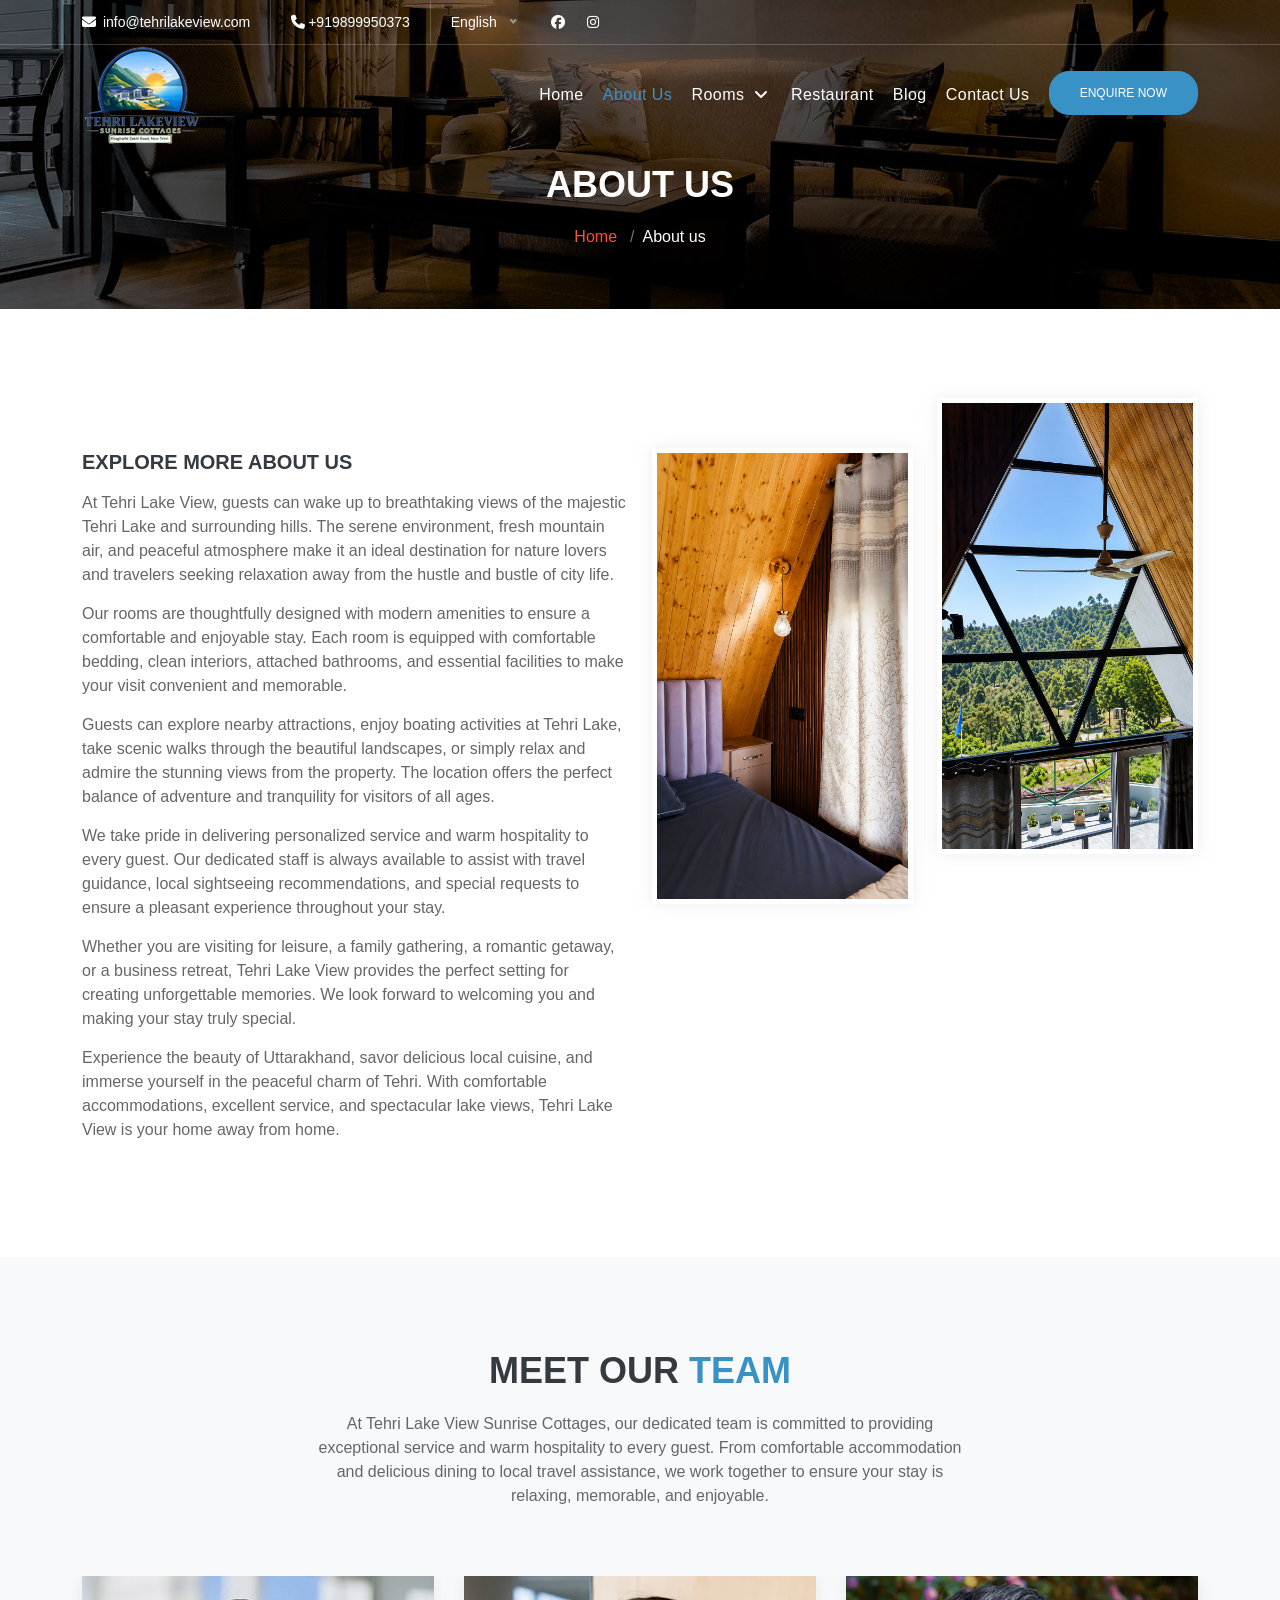
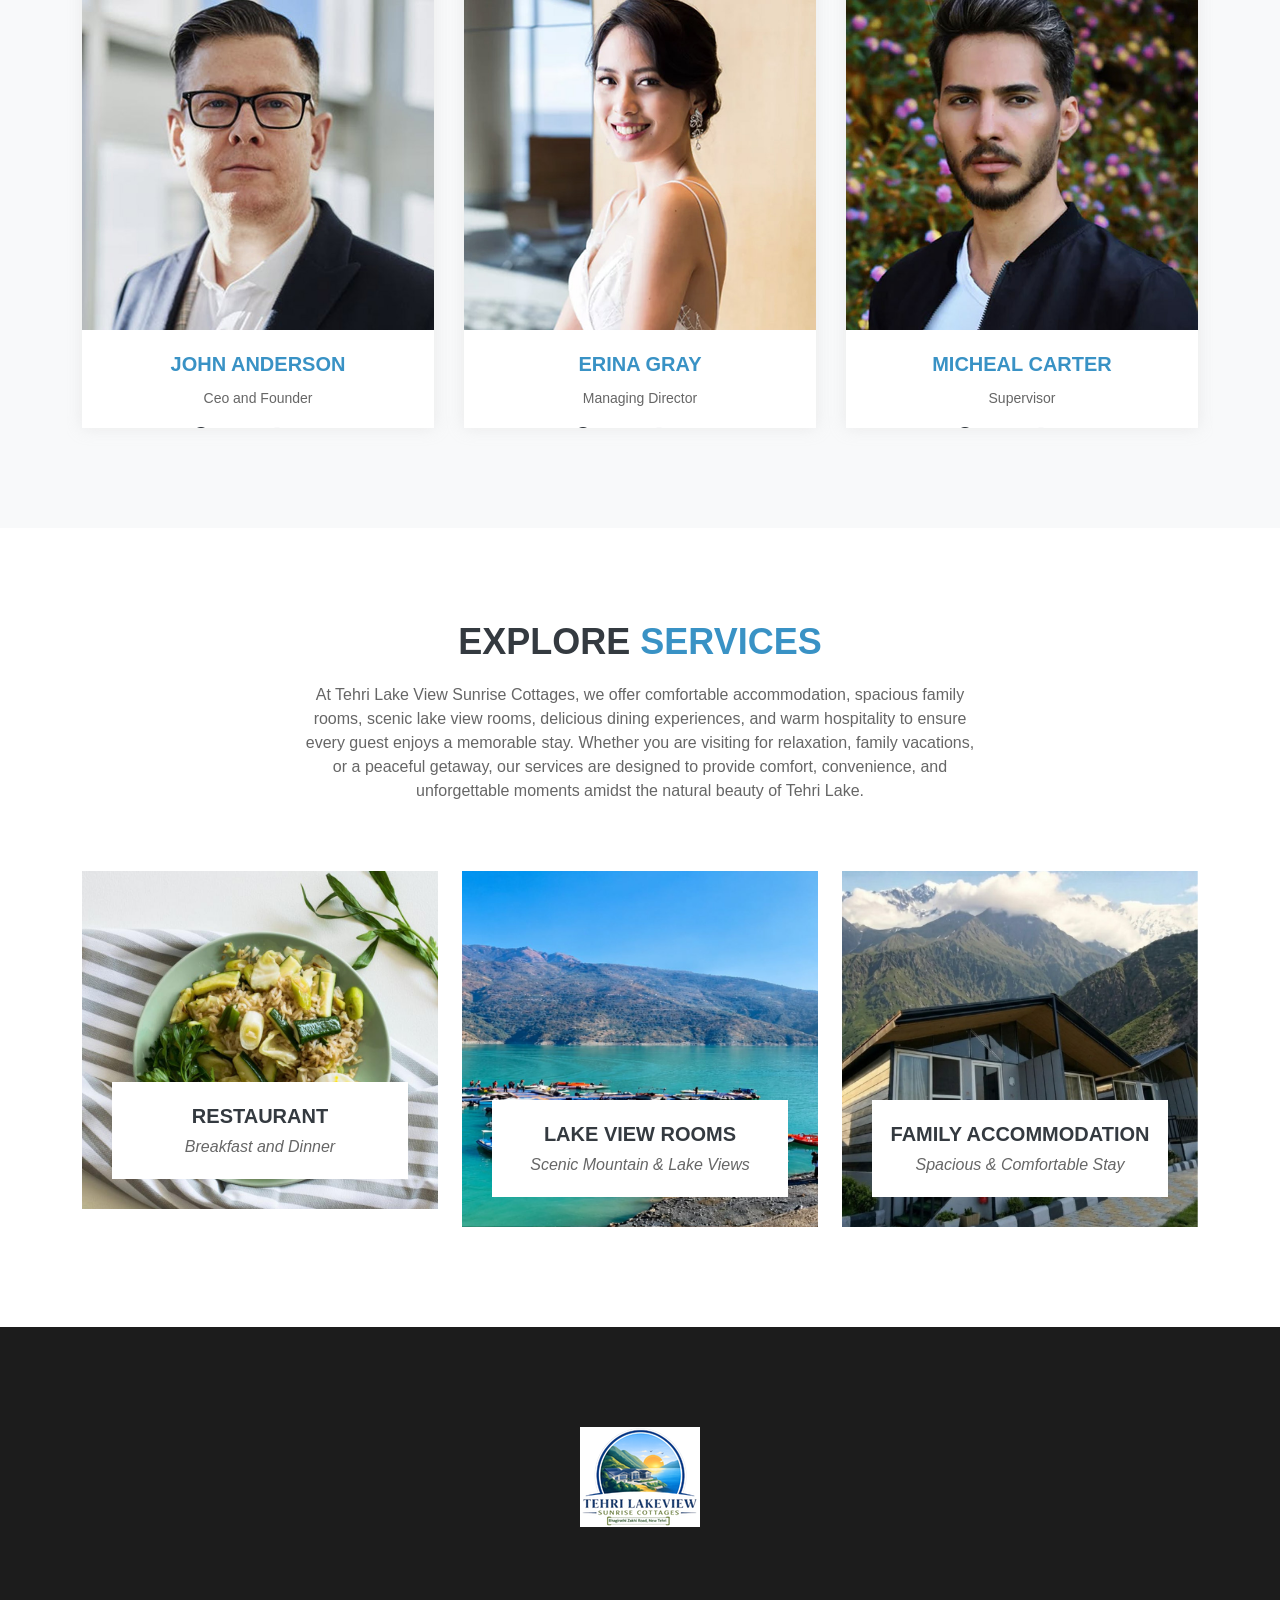
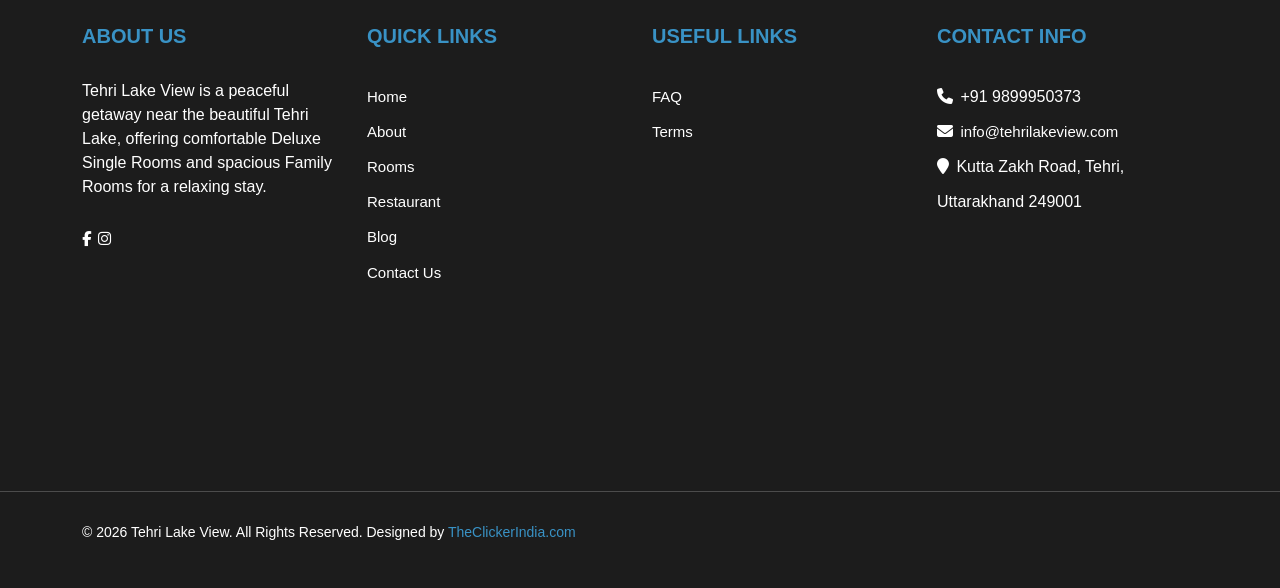
==== aboutus.html @ 973b1186 "first commit" ====
﻿<!DOCTYPE html>

<html xmlns="http://www.w3.org/1999/xhtml" lang="zxx">
  <head>
    <meta charset="UTF-8">
    <meta name="viewport" content="width=device-width, initial-scale=1">

    <title>About Us | Tehri Lekeview-Sunrise Cottages</title>
    <!-- Favicon -->
    <link rel="shortcut icon" type="image/x-icon" href="images/favicon.png">
    <!-- Bootstrap core CSS -->
    <link href="css/bootstrap.min.css" rel="stylesheet" type="text/css">
    <!--Default CSS-->
    <link href="css/default.css" rel="stylesheet" type="text/css">
    <!--Custom CSS-->
    <link href="css/style.css" rel="stylesheet" type="text/css">
    <!--Plugin CSS-->
    <link href="css/plugin.css" rel="stylesheet" type="text/css">
    <!--Font Awesome-->
   <link rel="stylesheet"
href="https://cdnjs.cloudflare.com/ajax/libs/font-awesome/6.5.2/css/all.min.css">
  </head>
  <body>
    <!-- Preloader -->
    <div id="preloader">
      <div id="status"></div>
    </div>
    <!-- Preloader Ends -->

        <!-- header start -->
    <header class="main_header_area">
      <div class="header-content">
        <div class="container">
          <div class="links links-left">
            <ul>
              <li>
                <a href="#"><i class="fa fa-envelope" aria-hidden="true"></i> <span style="color:white;">info@tehrilakeview.com</span></a>
              </li>
              <li>
                <a href="#"><i class="fa fa-phone" aria-hidden="true"></i>+919899950373</a>
              </li>
              <li>
                <select class="wide">
                  
                  <option>English</option>
                 
                </select>
              </li>
            </ul>
          </div>
          <div class="links links-right pull-right">
            <ul>
              <li>
                <ul class="social-links">
                  <li>
                    <a href="https://www.facebook.com/profile.html?id=61589532052596" target="_blank"><i class="fab fa-facebook" aria-hidden="true"></i></a>
                  </li>
                  <li>
                    <a href="https://www.instagram.com/tehrilakeviewsunrisecottages/reels/" target="_blank"><i class="fab fa-instagram" aria-hidden="true"></i></a>
                  </li>
                </ul>
              </li>
            </ul>
          </div>
        </div>
      </div>
      <!-- Navigation Bar -->
      <div class="header_menu">
        <div class="container">
          <nav class="navbar navbar-default">
            <!-- Brand and toggle get grouped for better mobile display -->
            <div class="navbar-header">
              <a class="navbar-brand" href="index.html">
                <img alt="logo" src="images/logo.png" class="logo-white">
                <img alt="logo1" src="images/logo.png" class="logo-black">
              </a>
            </div>
            <!-- Collect the nav links, forms, and other content for toggling -->
          <div class="collapse navbar-collapse" id="bs-example-navbar-collapse-1">

  <ul class="nav navbar-nav" id="responsive-menu">

    <!-- Home -->
    <li class="submenu active">
      <a href="index.html">Home</a>
    </li>

    <!-- About -->
    <li class="submenu">
    <a href="aboutus.html">About Us</a>
</li>

    <!-- Rooms Dropdown -->
    <li class="submenu dropdown">
      <a href="room.html" class="dropdown-toggle" data-toggle="dropdown">
        Rooms
        <i class="fa fa-angle-down" aria-hidden="true"></i>
      </a>

      <ul class="dropdown-menu">
        <li>
          <a href="Deluxeroom.html">
            Deluxe Single Room
          </a>
        </li>

        <li>
          <a href="Familyroom.html">
            Family Room
          </a>
        </li>

        <li>
          <a href="Lakeviewroom.html">
            Lake View Room
          </a>
        </li>
      </ul>
    </li>

    <!-- Restaurant -->
    <li class="submenu">
      <a href="restaurant-menu.html">Restaurant</a>
    </li>

    <!-- Blog -->
    <li class="submenu">
      <a href="blog-full.html">Blog</a>
    </li>

    <!-- Contact -->
    <li class="submenu">
      <a href="contact.html">Contact Us</a>
    </li>

  </ul>

  <!-- Button -->
  <div class="nav-btn">
    <a href="https://wa.me/91989995073?text=Hello%20I%20would%20like%20to%20enquire%20about%20room%20availability." target="_blank" class="btn btn-orange">
      Enquire Now
    </a>
  </div>

</div>
            <!-- /.navbar-collapse -->
            <div id="slicknav-mobile"></div>
          </nav>
        </div>
        <!-- /.container-fluid -->
      </div>
      <!-- Navigation Bar Ends -->
    </header>
    <!-- header Ends -->

    <!-- breadcrumb Starts -->
    <section class="breadcrumb-outer">
      <div class="container">
        <div class="breadcrumb-content">
          <h2>About us </h2>
          <nav aria-label="breadcrumb">
            <ul class="breadcrumb">
              <li class="breadcrumb-item"><a href="#">Home</a></li>
              <li class="breadcrumb-item active" aria-current="page">About us </li>
            </ul>
          </nav>
        </div>
      </div>
    </section>
    <!-- breadcrumb Ends -->

    <!-- about starts -->
    <section class="about">
      <div class="container">
        <div class="row">
          <div class="col-lg-6 col-md-12">
            <div class="about-para mar-top-50">
              <h4>Explore more about us</h4>
              <p>
At Tehri Lake View, guests can wake up to breathtaking views of the majestic Tehri Lake and surrounding hills. The serene environment, fresh mountain air, and peaceful atmosphere make it an ideal destination for nature lovers and travelers seeking relaxation away from the hustle and bustle of city life.
</p>

<p>
Our rooms are thoughtfully designed with modern amenities to ensure a comfortable and enjoyable stay. Each room is equipped with comfortable bedding, clean interiors, attached bathrooms, and essential facilities to make your visit convenient and memorable.
</p>

<p>
Guests can explore nearby attractions, enjoy boating activities at Tehri Lake, take scenic walks through the beautiful landscapes, or simply relax and admire the stunning views from the property. The location offers the perfect balance of adventure and tranquility for visitors of all ages.
</p>

<p>
We take pride in delivering personalized service and warm hospitality to every guest. Our dedicated staff is always available to assist with travel guidance, local sightseeing recommendations, and special requests to ensure a pleasant experience throughout your stay.
</p>

<p>
Whether you are visiting for leisure, a family gathering, a romantic getaway, or a business retreat, Tehri Lake View provides the perfect setting for creating unforgettable memories. We look forward to welcoming you and making your stay truly special.
</p>

<p>
Experience the beauty of Uttarakhand, savor delicious local cuisine, and immerse yourself in the peaceful charm of Tehri. With comfortable accommodations, excellent service, and spectacular lake views, Tehri Lake View is your home away from home.
</p>
              
            </div>
          </div>
          <div class="col-lg-3 col-md-6">
            <div class="about-us-image mar-top-50">
              <img src="images/exploremore.png" alt="image">
            </div>
          </div>
          <div class="col-lg-3 col-md-6">
            <div class="about-us-image">
              <img src="images/expmore2.png" alt="image">
            </div>
          </div>
        </div>
        <!--<div class="about-tag">
          <div class="tag-no">
            <span></span>
          </div>
          <div class="tag-info">
            <span>years</span>
            <span class="orange">experience</span>
            <span>working</span>
          </div>
        </div>-->
      </div>
    </section>
    <!-- about Ends -->

    <!-- counter starts 
    <section class="about-counter pad-bottom-70">
      <div class="container">
        <div class="row">
          <div class="col-lg-3 col-md-6 mar-bottom-30">
            <div class="counter-item">
              <p class="icon1"><i class="fa fa-suitcase"></i></p>
              <h3 class="room">487</h3>
              <p>Rooms</p>
            </div>
          </div>
          <div class="col-lg-3 col-md-6 mar-bottom-30">
            <div class="counter-item">
              <p class="icon1"><i class="fa fa-users"></i></p>
              <h3 class="staff">1256</h3>
              <p>Staffs</p>
            </div>
          </div>
          <div class="col-lg-3 col-md-6 mar-bottom-30">
            <div class="counter-item">
              <p class="icon1"><i class="fa fa-glass-cheers"></i></p>
              <h3 class="restaurant">16</h3>
              <p>Restaurant & Bars</p>
            </div>
          </div>
          <div class="col-lg-3 col-md-6 mar-bottom-30">
            <div class="counter-item">
              <p class="icon1"><i class="fa fa-trophy"></i></p>
              <h3 class="award">117</h3>
              <p>Awards</p>
            </div>
          </div>
        </div>
      </div>
    </section>
    counter Ends -->

    <!-- about team starts-->
    <section class="about-team">
      <div class="container">
        <div class="section-title">
          <h2>MEET OUR <span>TEAM</span></h2>
        <p>
        At Tehri Lake View Sunrise Cottages, our dedicated team is committed to
        providing exceptional service and warm hospitality to every guest. From
        comfortable accommodation and delicious dining to local travel assistance,
        we work together to ensure your stay is relaxing, memorable, and enjoyable.
        </p>
        </div>
        <div class="row team-slider">
          <div class="col-md-4">
            <div class="team-item">
              <div class="team-image">
                <img src="images/team1.jpg" alt="image">
              </div>
              <div class="team-content">
                <h4>John Anderson</h4>
                <p>Ceo and Founder</p>
                <ul class="social-links">
                  <li>
                    <a href="#"><i class="fab fa-facebook" aria-hidden="true"></i></a>
                  </li>
                  <li>
                    <a href="#"><i class="fab fa-twitter" aria-hidden="true"></i></a>
                  </li>
                  <li>
                    <a href="#"><i class="fab fa-instagram" aria-hidden="true"></i></a>
                  </li>
                  <li>
                    <a href="#"><i class="fab fa-linkedin" aria-hidden="true"></i></a>
                  </li>
                </ul>
              </div>
            </div>
          </div>
          <div class="col-md-4">
            <div class="team-item">
              <div class="team-image">
                <img src="images/team2.jpg" alt="image">
              </div>
              <div class="team-content">
                <h4>Erina Gray</h4>
                <p>Managing Director</p>
                <ul class="social-links">
                  <li>
                    <a href="#"><i class="fab fa-facebook" aria-hidden="true"></i></a>
                  </li>
                  <li>
                    <a href="#"><i class="fab fa-twitter" aria-hidden="true"></i></a>
                  </li>
                  <li>
                    <a href="#"><i class="fab fa-instagram" aria-hidden="true"></i></a>
                  </li>
                  <li>
                    <a href="#"><i class="fab fa-linkedin" aria-hidden="true"></i></a>
                  </li>
                </ul>
              </div>
            </div>
          </div>
          <div class="col-md-4">
            <div class="team-item">
              <div class="team-image">
                <img src="images/team3.jpg" alt="image">
              </div>
              <div class="team-content">
                <h4>Micheal Carter</h4>
                <p>Supervisor</p>
                <ul class="social-links">
                  <li>
                    <a href="#"><i class="fab fa-facebook" aria-hidden="true"></i></a>
                  </li>
                  <li>
                    <a href="#"><i class="fab fa-twitter" aria-hidden="true"></i></a>
                  </li>
                  <li>
                    <a href="#"><i class="fab fa-instagram" aria-hidden="true"></i></a>
                  </li>
                  <li>
                    <a href="#"><i class="fab fa-linkedin" aria-hidden="true"></i></a>
                  </li>
                </ul>
              </div>
            </div>
          </div>
          <div class="col-md-4">
            <div class="team-item">
              <div class="team-image">
                <img src="images/team4.jpg" alt="image">
              </div>
              <div class="team-content">
                <h4>Nelson Roar</h4>
                <p>Project Manager</p>
                <ul class="social-links">
                  <li>
                    <a href="#"><i class="fab fa-facebook" aria-hidden="true"></i></a>
                  </li>
                  <li>
                    <a href="#"><i class="fab fa-twitter" aria-hidden="true"></i></a>
                  </li>
                  <li>
                    <a href="#"><i class="fab fa-instagram" aria-hidden="true"></i></a>
                  </li>
                  <li>
                    <a href="#"><i class="fab fa-linkedin" aria-hidden="true"></i></a>
                  </li>
                </ul>
              </div>
            </div>
          </div>
        </div>
      </div>
    </section>
    <!-- about team Ends -->

    <!-- about awards starts 
    <section class="awards">
      <div class="container">
        <div class="section-title title-white">
          <h2>Awards and <span>Achievements</span></h2>
          <p>
            Lorem ipsum dolor sit amet, consectetur adipiscing elit. Donec ex neque, sodales accumsan sapien et, auctor vulputate quam donec vitae consectetur
            turpis
          </p>
        </div>
        <div class="award-slider">
          <div class="award-item">
            <div class="award-image">
              <img src="images/awards/award1.png" alt="image">
            </div>
            <div class="award-content">
              <h5>World Luxury Award</h5>
              <p>2019</p>
            </div>
          </div>
          <div class="award-item">
            <div class="award-image">
              <img src="images/awards/award2.png" alt="image">
            </div>
            <div class="award-content">
              <h5>Prestigious Award</h5>
              <p>2019</p>
            </div>
          </div>
          <div class="award-item">
            <div class="award-image">
              <img src="images/awards/award3.png" alt="image">
            </div>
            <div class="award-content">
              <h5>Reader's Choice Award</h5>
              <p>2019</p>
            </div>
          </div>
          <div class="award-item">
            <div class="award-image">
              <img src="images/awards/award4.png" alt="image">
            </div>
            <div class="award-content">
              <h5>World Best Award</h5>
              <p>2019</p>
            </div>
          </div>
          <div class="award-item">
            <div class="award-image">
              <img src="images/awards/award1.png" alt="image">
            </div>
            <div class="award-content">
              <h5>World Luxury Award</h5>
              <p>2019</p>
            </div>
          </div>
          <div class="award-item">
            <div class="award-image">
              <img src="images/awards/award2.png" alt="image">
            </div>
            <div class="award-content">
              <h5>World Luxury Award</h5>
              <p>2019</p>
            </div>
          </div>
          <div class="award-item">
            <div class="award-image">
              <img src="images/awards/award3.png" alt="image">
            </div>
            <div class="award-content">
              <h5>World Luxury Award</h5>
              <p>2019</p>
            </div>
          </div>
          <div class="award-item">
            <div class="award-image">
              <img src="images/awards/award4.png" alt="image">
            </div>
            <div class="award-content">
              <h5>World Luxury Award</h5>
              <p>2019</p>
            </div>
          </div>
        </div>
      </div>
    </section>
     about awards Ends -->

    <!-- Services Starts -->
    <section class="services pad-bottom-70">
      <div class="container">
        <div class="section-title">
          <h2>Explore <span>Services</span></h2>
          <p>
          At Tehri Lake View Sunrise Cottages, we offer comfortable accommodation,
          spacious family rooms, scenic lake view rooms, delicious dining experiences,
          and warm hospitality to ensure every guest enjoys a memorable stay. Whether
          you are visiting for relaxation, family vacations, or a peaceful getaway,
          our services are designed to provide comfort, convenience, and unforgettable
          moments amidst the natural beauty of Tehri Lake.
          </p>
        </div>
        <div class="service-outer">
          <div class="row">
            <div class="col-lg-4 col-md-12 mar-bottom-30">
              <div class="service-item">
                <div class="service-image">
                  <img src="images/reservation.jpg" alt="Image">
                </div>
                <div class="service-content">
                  <h4><a href="service-detail.html">Restaurant</a></h4>
                  <p>Breakfast and Dinner</p>
                </div>
              </div>
            </div>
            <div class="col-lg-4 col-md-6 mar-bottom-30">
              <div class="service-item">
                <div class="service-image">
                  <img src="images/7.png" alt="Image">
                </div>
                <div class="service-content">
                  <h4><a href="service-detail.html">Lake View Rooms</a></h4>
                  <p>Scenic Mountain & Lake Views</p>
                </div>
              </div>
            </div>
            <div class="col-lg-4 col-md-6 mar-bottom-30">
              <div class="service-item">
                <div class="service-image">
                  <img src="images/8.png" alt="Image">
                </div>
                <div class="service-content">
                  <h4><a href="service-detail.html">Family Accommodation</a></h4>
                  <p>Spacious & Comfortable Stay</p>
                </div>
              </div>
            </div>
          </div>
        </div>
      </div>
    </section>
    <!-- Services Ends -->

    <!-- Footer Starts -->
    <footer>
      <div class="footer-top pad-bottom-20">
        <div class="container">
          <div class="footer-logo text-center">
            <img src="images/logo2.png" alt="Image">
          </div>
          <div class="footer-content">
            <div class="row">
              <div class="col-lg-3 col-md-6 mar-bottom-30">
                <div class="footer-about">
                  <h4>About Us</h4>
                  <p>Tehri Lake View is a peaceful getaway near the beautiful Tehri Lake, offering comfortable Deluxe Single Rooms and spacious Family Rooms for a relaxing stay.</p>
                   <div class="footer-social">
    <a href="#"><i class="fab fa-facebook-f center1"></i></a>
    <a href="https://www.instagram.com/tehrilakeviewsunrisecottages/reels/"><i class="fab fa-instagram center1" ></i></a>
    <!-- <a href="#"><i class="fab fa-twitter center1"></i></a>
    <a href="#"><i class="fab fa-youtube center1"></i></a> -->
  </div>
                </div>
                
              </div>
              <div class="col-lg-3 col-md-6 mar-bottom-30">
                <div class="quick-links">
                  <h4>Quick Links</h4>
                  <ul>
                    <li><a href="index.html">Home</a></li>
                    <li><a href="aboutus.html">About</a></li>
                    <li><a href="room.html">Rooms</a></li>
                    <li><a href="restaurant-menu.html">Restaurant</a></li>
                    <li><a href="blog-full.html">Blog</a></li>
                    
                    <li><a href="contact.html">Contact Us</a></li>
                  </ul>
                </div>
              </div>
              <div class="col-lg-3 col-md-6 mar-bottom-30">
                <div class="Rooms">
                  <h4>Useful Links</h4>
                  <ul>
                    <li><a href="faq.html"> FAQ</a></li>
                    <li><a href="terms.html"> Terms </a></li>
                    <!-- <li><a href="#">Connecting Rooms</a></li>
                    <li><a href="#">Murphy Rooms</a></li> -->
                  </ul>
                </div>
              </div>
            <div class="col-lg-3 col-md-6 mar-bottom-30">
    <div class="footer-contact">
        <h4>Contact info</h4>

        <ul>
            <li>
                <i class="fa fa-phone"></i>
                +91 9899950373
            </li>

            <li>
                <i class="fa fa-envelope"></i>
                <a href="mailto:info@tehrilakeview.com">
                    info@tehrilakeview.com
                </a>
            </li>

            <li>
                <i class="fa fa-map-marker"></i>
                Kutta Zakh Road, Tehri, Uttarakhand 249001
            </li>
        </ul>

        <!-- Google Map -->
        <div class="footer-map" style="margin-top:15px;">
            <iframe
                src="https://www.google.com/maps/embed?pb=!1m17!1m12!1m3!1d27530.631378070313!2d78.42858783476562!3d30.398408399999997!2m3!1f0!2f0!3f0!3m2!1i1024!2i768!4f13.1!3m2!1m1!2zMzDCsDIzJzU0LjMiTiA3OMKwMjYnNTcuMSJF!5e0!3m2!1sen!2sin!4v1778920720567!5m2!1sen!2sin"
                width="100%"
                height="200"
                style="border:0; border-radius:10px;"
                allowfullscreen=""
                loading="lazy">
            </iframe>
        </div>

    </div>
</div>
            </div>
          </div>
        </div>
      </div>
      <div class="footer-copyright pad-bottom-20">
        <div class="container">
          <div class="row">
            <div class="col-lg-12 mar-bottom-10">
              <div class="copyright-content">
                <p>
  © 2026 Tehri Lake View. All Rights Reserved. 
  Designed by <a href="https://theclickerindia.com" target="_blank">
    TheClickerIndia.com
  </a>
</p>
               <!--  <ul>
                  <li>
                    <a href="#"><i class="fab fa-facebook" aria-hidden="true"></i></a>
                  </li>
                  <li>
                    <a href="#"><i class="fab fa-twitter" aria-hidden="true"></i></a>
                  </li>
                  <li>
                    <a href="#"><i class="fab fa-instagram" aria-hidden="true"></i></a>
                  </li>
                  <li>
                    <a href="#"><i class="fab fa-google-plus" aria-hidden="true"></i></a>
                  </li>
                </ul> -->
              </div>
            </div>
           <!--  <div class="col-lg-4 mar-bottom-10">
              <div class="tripadvisor-logo text-center">
                <img src="images/tripadvisor.png" alt="image">
              </div>
            </div>
            <div class="col-lg-4 mar-bottom-10">
              <div class="copyright-links mar-bottom-20">
                <ul>
                  <li><a href="#">Accomodations</a></li>
                  <li><a href="#">Book Now</a></li>
                  <li><a href="#">Terms and Conditions</a></li>
                </ul>
              </div>
              <div class="playstore-links">
                <img src="images/icons/appstore.png" alt="image" class="mar-right-10">
                <img src="images/icons/googleplay.png" alt="image">
              </div> -->
            </div>
          </div>
        </div>
      </div>
    </footer>
    <!-- Footer Ends -->

    <!-- Back to top start -->
    <div id="back-to-top">
      <a href="#"></a>
    </div>
    <!-- Back to top ends -->

    <div class="modal fade" id="login" role="dialog">
      <div class="modal-dialog">
        <div class="modal-content login-content">
          <div class="login-image">
            <img src="images/logo-black.png" alt="image">
          </div>
          <h3>Hello!Sign into your account</h3>
          <form>
            <div class="form-group">
              <input type="email" placeholder="Enter email address">
            </div>
            <div class="form-group">
              <input type="password" placeholder="Enter password">
            </div>
            <div class="form-group form-checkbox">
              <input type="checkbox"> Remember Me
              <a href="#">Forgot password?</a>
            </div>
          </form>
          <div class="form-btn">
            <a href="#" class="btn btn-orange">LOGIN</a>
            <p>Need an Account?<a href="#"> Create your Hotux account</a></p>
          </div>
          <ul class="social-links">
            <li>
              <a href="#"><i class="fab fa-facebook" aria-hidden="true"></i></a>
            </li>
            <li>
              <a href="#"><i class="fab fa-twitter" aria-hidden="true"></i></a>
            </li>
            <li>
              <a href="#"><i class="fab fa-instagram" aria-hidden="true"></i></a>
            </li>
            <li>
              <a href="#"><i class="fab fa-linkedin" aria-hidden="true"></i></a>
            </li>
          </ul>
        </div>
      </div>
    </div>

    <div class="modal fade" id="register" role="dialog">
      <div class="modal-dialog">
        <div class="modal-content login-content">
          <div class="login-image">
            <img src="images/logo-black.png" alt="image">
          </div>
          <h3>Awesome! Create a Hotux Account</h3>
          <form>
            <div class="form-group">
              <input type="text" placeholder="Enter username">
            </div>
            <div class="form-group">
              <input type="email" placeholder="Enter email address">
            </div>
            <div class="form-group">
              <input type="password" placeholder="Enter password">
            </div>
            <div class="form-group">
              <input type="password" placeholder="Confirm password">
            </div>
          </form>
          <div class="form-btn">
            <a href="#" class="btn btn-orange">SIGN UP</a>
          </div>
          <ul class="social-links">
            <li>
              <a href="#"><i class="fab fa-facebook" aria-hidden="true"></i></a>
            </li>
            <li>
              <a href="#"><i class="fab fa-twitter" aria-hidden="true"></i></a>
            </li>
            <li>
              <a href="#"><i class="fab fa-instagram" aria-hidden="true"></i></a>
            </li>
            <li>
              <a href="#"><i class="fab fa-linkedin" aria-hidden="true"></i></a>
            </li>
          </ul>
        </div>
      </div>
    </div>

    <!-- *Scripts* -->
    <script data-cfasync="false" src="/cdn-cgi/scripts/5c5dd728/cloudflare-static/email-decode.min.js"></script><script src="js/jquery-3.3.1.min.js"></script>
    <script src="js/bootstrap.min.js"></script>
    <script src="js/plugin.js"></script>
    <script src="js/main.js"></script>
    <script src="js/custom-nav.js"></script>
  <script defer="" src="../../../beacon.min.js/v8c78df7c7c0f484497ecbca7046644da1771523124516" integrity="sha512-8DS7rgIrAmghBFwoOTujcf6D9rXvH8xm8JQ1Ja01h9QX8EzXldiszufYa4IFfKdLUKTTrnSFXLDkUEOTrZQ8Qg==" data-cf-beacon='{"version":"2024.11.0","token":"e2e296138d64407b8469055f5cbf0b42","r":1,"server_timing":{"name":{"cfCacheStatus":true,"cfEdge":true,"cfExtPri":true,"cfL4":true,"cfOrigin":true,"cfSpeedBrain":true},"location_startswith":null}}' crossorigin="anonymous"></script>
<script>(function(){function c(){var b=a.contentDocument||a.contentWindow.document;if(b){var d=b.createElement('script');d.innerHTML="window.__CF$cv$params={r:'9e5edb70abb6e597',t:'MTc3NTEyMjY3MA=='};var a=document.createElement('script');a.src='/cdn-cgi/challenge-platform/scripts/jsd/main.js';document.getElementsByTagName('head')[0].appendChild(a);";b.getElementsByTagName('head')[0].appendChild(d)}}if(document.body){var a=document.createElement('iframe');a.height=1;a.width=1;a.style.position='absolute';a.style.top=0;a.style.left=0;a.style.border='none';a.style.visibility='hidden';document.body.appendChild(a);if('loading'!==document.readyState)c();else if(window.addEventListener)document.addEventListener('DOMContentLoaded',c);else{var e=document.onreadystatechange||function(){};document.onreadystatechange=function(b){e(b);'loading'!==document.readyState&&(document.onreadystatechange=e,c())}}}})();</script></body>
</html>
---- css/default.css ----
/*------------------------------------------------------------------
* Project:        Hotux
* Author:         CN-InfoTech
* URL:            hthttps://themeforest.net/user/cn-infotech
* Created:        01/08/2020
-------------------------------------------------------------------
*/

/* ========================================= */
/*          Default CSS                      */
/* ========================================= */
@import url('../../../../css');
@import url('../../../../css-1');

* {
  margin: 0;
  padding: 0;
  border: 0;
  outline: 0;
  font-size: 100%;
  background: transparent;
  box-sizing: border-box; 
}

ol, ul {list-style: none; }

:focus {outline: 0; }

.clear {clear: both; line-height: 0; font-size: 0; }

.clearfix:after {
  clear: both;
  content: '.';
  display: block;
  visibility: hidden;
  height: 0; 
}
.clearfix:after .test {color: red; }

.clearfix {display: inline-block; }

* html .clearfix {height: 1%; }

.clearfix {display: block; }

header,
nav,
section,
article,
aside,
footer {
  display: block; }

* {
  margin: 0;
  padding: 0; }

body {
  margin: 0;
  padding: 0;
  font-size: 15px;
  font-family: 'Lato', sans-serif;
  overflow-x: hidden; 
}

/* Preloader */

.preloader {
  background-color: #F9B522;
  height: 100%;
  left: 0;
  position: fixed;
  top: 0;
  width: 100%;
  z-index: 9999999;
}
.preloader .spinner {
  width: 60px;
  height: 60px;
  position: absolute;
  top: 50%;
  left: 50%;
  margin-top: -30px;
  margin-left: -30px;
  background-color: #242C33;
  border-radius: 100%;
  -webkit-animation: sk-scaleout 1.0s infinite ease-in-out;
  animation: sk-scaleout 1.0s infinite ease-in-out;
}
@-webkit-keyframes sk-scaleout {
  0% {
    -webkit-transform: scale(0);
  }
  100% {
    -webkit-transform: scale(1);
    opacity: 0;
  }
}
@keyframes sk-scaleout {
  0% {
    -webkit-transform: scale(0);
    transform: scale(0);
  }
  100% {
    -webkit-transform: scale(1);
    transform: scale(1);
    opacity: 0;
  }
}

#preloader{
  position: fixed;
  top: 0;
  left: 0;
  right: 0;
  bottom: 0;
  background: #fff;
  z-index: 999999;
}
#status{
  position: fixed;
  content: '';
  display: block;
  top: 25%;
  left: 0;
  right: 0;
  width: 300px;
  height: 300px;
  margin: 0 auto;
  background: url(../images/loader.gif);
  background-size: cover;
  background-position: center;
  opacity: 1;
  visibility: visible;
  -webkit-transition: all 0.3s ease-in-out;
  transition: all 0.3s ease-in-out;
  z-index: 9999999999;
}
/* End Preloader */

h1,h2,h3,h4,h5,h6{
  font-weight: 700;
  color: #343a40;
  font-family: 'Poppins', sans-serif;
  margin:0 0 15px;
  line-height: 1.4;
  text-transform: uppercase;
}

h1 {
  font-size: 48px;
}

h2 {
  font-size: 36px; 
}

h3 {
  font-size: 26px;
}

h4 {
  font-size: 20px;
}

h5 {
  font-size: 15px;
}

h6 {
  font-size: 13px;
}

@media(max-width: 991px){
  h2{font-size: 28px;}
}

@media(max-width: 735px){
  h2{font-size: 21px;}

  h3{font-size: 18px;}
}

@media(max-width: 360px){
  h2{font-size: 21px;}
}

hr {border: 0.5px solid #444444; }

p {
  font-size: 16px;
  line-height: 1.5;
  color: #666; 
  margin-bottom: 15px;
}

ul {margin: 0; padding: 0;}

ul li {
  font-size: 16px;
  margin-bottom: 10px;
  line-height: 1.5;
  color: #343a40;
  position: relative;
  padding: 0;
}


ol {margin: 0; counter-reset: i; position: relative; }

ol li {
  font-size: 16px;
  margin-bottom: 10px;
  line-height: 1.5;
  color: #181d31;
  padding-left: 0;
  position: relative; 
}

a {
  color: #343a40;
  text-decoration: none;
  transition: all ease-in-out 0.4s;
}

a:hover,
a:focus{
  text-decoration: none!important;
  color: #fcb245;
  transition: all 0.4s ease; 
}

input[type=text],
input[type=email],
input[type=number],
input[type=search],
input[type=password],
input[type=tel],
input[type=date],
input[type=time],
textarea,
select {
  font-size: 14px;
  font-weight: 300;
  background-color: #fff;
  border: 1px solid #eee;
  border-radius:0px;
  padding: 10px 20px;
  width: 100%;
  color: #444444;
  margin-bottom: 15px; 
  font-family: 'Lato', sans-serif;
  height: 42px;
  box-shadow: none;
  margin-bottom: 0;
  width: 100%;
}

input[type=text]:focus,
input[type=email]:focus,
input[type=number]:focus,
input[type=search]:focus,
input[type=password]:focus,
input[type=tel]:focus,
input[type=date]:focus,
textarea:focus,
select:focus {
  border-color: #ffac00;
  transition: all 0.5s ease; 
}

.input-group .form-control{border-radius: 0;}

select {padding: 10px 20px; border-radius:0; width: 100%;}

select option{color: #444;}

textarea {border-radius: 0px; resize: vertical; height: 120px;}

label {
    display: inline-block;
    color: #666;
    margin-bottom: 8px;
    font-weight: 400;
    font-size: 15px;
}

img {max-width: 100%; }


blockquote {
  font-size: 14px;
  font-weight: 300;
  background-color: #fe4e37;
  margin-bottom: 15px;
  border: none;
  padding: 30px 70px 30px 70px;
  line-height: 24px;
  color: #fff;
  margin: 20px 0;
  font-style: italic;
  position: relative; 
}
blockquote:after{
  content: '';
  position: absolute;
  height: 60%;
  width: 2px;
  background: #fff;
  top: 20%;
  left: 35px;
}
blockquote p{
  color: #fff;
  margin: 0;
}
blockquote:before {
  content: '\f10d';
  font-family: fontawesome;
  font-size: 45px;
  position: absolute;
  bottom: 26px;
  right: 20px;
  color: #fff; 
  transform: rotate(180deg);
}

blockquote span {position: relative; padding-left: 20px; }

blockquote span:before {
  content: '';
  width: 12px;
  height: 1px;
  background: #ffac00;
  position: absolute;
  left: 0;
  top: 50%;
  margin-top: -2px;
}

i{padding-right: 3px;}

span{
  color: #db8c24;
}

.btn-default, .btn-default:hover, .btn-default.active.focus, .btn-default.active:focus, .btn-default.active:hover, 
.btn-default:active.focus, .btn-default:active:focus, .btn-default:active:hover, .open>.dropdown-toggle.btn-default.focus, 
.open>.dropdown-toggle.btn-default:focus, .open>.dropdown-toggle.btn-default:hover,
.btn-default.active, .btn-default:active, .open>.dropdown-toggle.btn-default{
  background: transparent; 
  border: none; 
  box-shadow: none;
}

.bootstrap-select .dropdown-menu li{padding: 0; width: 100%;}

 .dropdown.bootstrap-select.bs3{
    font-size: 16px;
    width: auto;
    background: transparent;
    border: none;
    padding: 0;
    width: auto;
}

.dropdown.bootstrap-select.bs3:focus{border: transparent;}

/*margin none*/

.mar-0{margin:0 !important}

/*margin top*/

.mar-top-0{margin-top:0px!important;}

.mar-top-5{margin-top:5px!important;}

.mar-top-10{margin-top:10px!important}

.mar-top-15{margin-top:15px!important;}

.mar-top-20{margin-top:20px!important;}

.mar-top-25{margin-top:25px!important;}

.mar-top-30{margin-top:30px!important;}

.mar-top-35{margin-top:35px!important;}

.mar-top-40{margin-top:40px!important;}

.mar-top-50{margin-top:50px!important;}

.mar-top-60{margin-top:60px!important;}

.mar-top-70{margin-top:70px!important;}

/*margin bottom*/

.mar-bottom-0{margin-bottom:0px!important;}

.mar-bottom-5{margin-bottom:5px!important;}

.mar-bottom-10{margin-bottom:10px!important}

.mar-bottom-15{margin-bottom:15px!important;}

.mar-bottom-20{margin-bottom:20px!important;}

.mar-bottom-25{margin-bottom:25px!important;}

.mar-bottom-30{margin-bottom:30px!important;}

.mar-bottom-35{margin-bottom:35px!important;}

.mar-bottom-40{margin-bottom:40px!important;}

.mar-bottom-50{margin-bottom:50px!important;}

.mar-bottom-60{margin-bottom:60px!important;}

.mar-bottom-70{margin-bottom:70px!important;}

.mar-bottom-80{margin-bottom:80px!important;}

/*margin left*/

.mar-left-0{margin-left:0px!important;}

.mar-left-10{margin-left:10px!important;}

.mar-left-15{margin-left:15px!important;}

.mar-left-20{margin-left:20px!important;}

.mar-left-25{margin-left:25px!important;}

.mar-left-30{margin-left:30px!important;}

.mar-left-40{margin-left:40px!important;}

.mar-left-50{margin-left:50px!important;}


/*margin right*/

.mar-right-0{margin-right:0px!important;}

.mar-right-10{margin-right:10px!important;}

.mar-right-15{margin-right:15px!important;}

.mar-right-20{margin-right:20px!important;}

.mar-right-25{margin-right:25px!important;}

.mar-right-30{margin-right:30px!important;}

.mar-right-40{margin-right:40px!important;}

.mar-right-50{margin-right:50px!important;}


/*padding*/

.pad-0{padding: 0!important;}

.pad-top-0{padding-top:0px!important;}

.pad-top-5{padding-top:5px!important;}

.pad-top-10{padding-top:10px!important;}

.pad-top-15{padding-top:15px!important;}

.pad-top-20{padding-top:20px!important;}

.pad-top-25{padding-top:25px!important;}

.pad-top-30{padding-top:30px!important;}

.pad-top-40{padding-top:40px!important;}

.pad-top-50{padding-top:50px!important;}

.pad-top-60{padding-top:60px!important;}

.pad-top-70{padding-top:70px!important;}

.pad-bottom-0{padding-bottom: 0!important;}

.pad-bottom-5{padding-bottom:5px!important;}

.pad-bottom-10{padding-bottom:10px!important;}

.pad-bottom-15{padding-bottom:15px!important;}

.pad-bottom-20{padding-bottom:20px!important;}

.pad-bottom-25{padding-bottom:25px!important;}

.pad-bottom-30{padding-bottom:30px!important;}

.pad-bottom-40{padding-bottom:40px!important;}

.pad-bottom-50{padding-bottom:50px!important;}

.pad-bottom-60{padding-bottom:60px!important;}

.pad-bottom-70{padding-bottom:70px!important;}

.pad-bottom-80{padding-bottom:80px!important;}


/*margin left*/

.pad-left-0{padding-left:0px!important;}

.pad-left-10{padding-left:10px!important;}

.pad-left-15{padding-left:15px!important;}

.pad-left-20{padding-left:20px!important;}

.pad-left-25{padding-left:25px!important;}

.pad-left-30{padding-left:30px!important;}

.pad-left-40{padding-left:40px!important;}

.pad-left-50{padding-left:50px!important;}


/*margin right*/

.pad-right-0{padding-right:0px!important;}

.pad-right-10{padding-right:10px!important;}

.pad-right-15{padding-right:15px!important;}

.pad-right-20{padding-right:20px!important;}

.pad-right-25{padding-right:25px!important;}

.pad-right-30{padding-right:30px!important;}

.pad-right-40{padding-right:40px!important;}

.pad-right-50{padding-right:50px!important;}

/*placeholder*/
input::-webkit-input-placeholder { /* Chrome/Opera/Safari */
  font-size: 15px;
}
input::-moz-placeholder { /* Firefox 19+ */
  font-size: 15px;
}
input:-ms-input-placeholder { /* IE 10+ */
  font-size: 15px;
}
input:-moz-placeholder { /* Firefox 18- */
  font-size: 15px;
}

.table>tbody>tr>td, .table>tbody>tr>th, .table>tfoot>tr>td, .table>tfoot>tr>th, .table>thead>tr>td, .table>thead>tr>th{
  padding: 10px;
}


/*color*/
.white{color: #fff!important;}

.line-height{line-height: 1.5;}

.text-uppercase{text-transform: uppercase;}

.text-capitalize{text-transform: capitalize;}

.bold{font-weight: bold;}

.display-flex{display: flex; align-items: center;}

.container{position: relative; z-index: 1;}

section{padding: 89px 0 100px; position: relative; background: #fff;}

section:nth-child(odd){
  background: #f8f9fa;
}

section.icon-left:after{
  position: absolute;
  height: 500px;
  width: 100%;
  content: '';
  background: url('../images/bg-icon-1.png') no-repeat;
  background-position: center;
  background-size: contain;
  top: 0;
  left: -45%;
  opacity: 0.7;
  animation:heartbeat 5s cubic-bezier(0.245, 0.325, 0.51, 1.305) infinite alternate;
}
section.icon-right:after{
  position: absolute;
  height: 400px;
  width: 80%;
  content: '';
  background: url('../images/bg-icon-2.png') no-repeat;
  background-position: center;
  background-size: contain;
  top: 0;
  right: -40%;
  opacity: 0.4;
  animation:heartbeat 5s cubic-bezier(0.245, 0.325, 0.51, 1.305) infinite alternate;
}

.overlay{
    position: absolute;
    top: 0;
    left: 0;
    width: 100%;
    height: 100%;
    background:rgba(0,0,0,0.7);
}
.color-overlay{
  position: absolute;
  top: 0;
  left: 0;
  width: 100%;
  height: 100%;
  background:linear-gradient(to right, #1DB9A0 0%, #4d94c4 
    100%);
  opacity: 0.4;
  transition: all ease-in-out 0.5s;
}
/*heading title*/

.section-title{
  text-align: center;
  width: 60%;
  margin: 0 auto 68px;
  position: relative;
  z-index: 1;
}
.title-white h2,
.title-white p{
  color: #fff;
}
.section-title span{
  color: #3992c5;
}
.section-btn{
  text-align: center;
  padding-top: 80px;
}

@media(max-width: 991px){
  .section-title{width: 90%;}
}

@media(max-width: 480px){
  .section-title{width: 100%;}
}

/*pagination*/

.pagination-main{line-height:0.8;} 

.pagination {margin-top: 0px;margin-bottom: 0; text-align: center; display: inline-block; }

.pagination li {padding-left: 0; padding-bottom: 0; margin-bottom: 0;  float: left;}

.pagination li:before, .pagination li:after {display: none !important; }

.pagination li a {
  margin-right: 9px;
  padding: 5px 10px;
  text-align: center;
  color: #444444;
  border-color: #bfbfbf; 
}

.pagination>li:first-child>a, .pagination>li:first-child>span,
.pagination>li:last-child>a, .pagination>li:last-child>span{border-radius: 0 !important;}

.pagination li a:hover, .pagination li a:focus {
  background-color: #fe4e37;
  color: #FFFFFF!important;
  border-color: #fe4e37; 
}

.pagination .prev a,
.pagination .next a { border-radius: 0px;}

.pagination li.active a {
    background: #fe4e37 !important;
    border-color: #fe4e37 !important;
    color: #FFFFFF;
}

.pagination>li:last-child>a, .pagination>li:last-child>span{margin: 0;}

@media(max-width: 567px){
  .pagination li a {
    height: 30px;
    width: 30px;
    line-height: 28px;
  }
}

@media (max-width: 359px){
  .pagination li a {
      height: 28px;
      width: 28px;
      line-height: 28px;
  }
}

/*breadcrumb*/

section.breadcrumb-outer{
  background: url(../images/breadcrumb.jpg) no-repeat;
  background-size: cover;
  background-position: center;
  position: relative;
  text-align: center;
  padding: 160px 0 60px;
}
.breadcrumb-outer:before{
  position: absolute;
  content: '';
  height: 100%;
  width: 100%;
  top: 0;
  left: 0;
  background: rgba(0,0,0,0.5);
}
.breadcrumb-content{
  position: relative;
  z-index: 1;
}
.breadcrumb-content h2{
  color: #fff;
  text-transform: uppercase;
}
.breadcrumb{
  background: transparent;
  margin: 0;
  padding: 0;
  justify-content: center;
}
.breadcrumb li,
.breadcrumb li.active{
  margin-bottom: 0;
  color: #fff;
}

.breadcrumb li a, .breadcrumb li.active a{
  color: #fe4e37;
}

.breadcrumb>li+li:before{content: '|'; padding: 0 8px 0 5px;}

@media(max-width: 991px){
  .breadcrumb{display: inline-block; text-align: center;}

  .breadcrumb li{display: inline-block;}
}

/*Buttons*/

a.btn, .btn#submit{
  padding: 12px 30px 12px;
  border: 1px solid #fff;
  border-radius: 20px;
  color: #fff;
  display: inline-block;
  transition: all ease-in-out 0.3s;
  text-transform: uppercase;
  font-size: 12px;
}
a.btn-orange{
  background: #3992c5;
  color: #fff!important;
  border-color:#3992c5;
}
a.btn-orange:hover{
  color: black!important;
  background: #fcb245;
}
a.btn-black{
 background: #3992c5;
  color: #fff!important;
  border-color:#3992c5;
}
a.btn-black:hover{
   color: black!important;
  background: #fcb245;
}

.btn:focus, .btn:visited{outline: none; box-shadow: none;}

@media (max-width: 1100px){

  a.btn{padding: 12px 18px 12px;}
}


#back-to-top {
  position: fixed;
  z-index: 1000;
  bottom: 20px;
  right: 20px;
  display: none;
}
#back-to-top a {
  display: block;
  width: 40px;
  height: 40px;
  background: #db8c24;
  position: relative;
  -webkit-border-radius: 50%;
  -moz-border-radius: 50%;
  border-radius: 50%;
  -webkit-transition: 0.2s all linear;
  -moz-transition: 0.2s all linear;
  -o-transition: 0.2s all linear;
  transition: 0.2s all linear;
}
#back-to-top a:after{
  position: absolute;
  content: '\f35b';
  font-family:"Font Awesome 5 Free";
  font-size: 20px;
  color: #fff;
  top: 50%;
  left: 50%;
  z-index: 1;
  font-weight: 500;
  transform: translate(-50%,-50%);
}

label.error {
    color: #fbfbfb;
    margin: 5px 0 0;
    font-size: 14px;
}

.alert{padding: 0 0 15px; color: #fbfbfb; border-radius: 0; margin-bottom: 0; }

.alert-success {
    background: #343a40;
    border: none;
    color: #fff;
    padding: 15px;
}

.contact-form .alert-success h3{margin-bottom: 5px; color: #fff; font-size: 21px;}

.alert-success p{color: #fff;}
---- css/style.css ----
/*------------------------------------------------------------------
* Project:        Hotux
* Author:         CN-InfoTech
* URL:            hthttps://themeforest.net/user/cn-infotech
* Created:        01/08/2020
-------------------------------------------------------------------
*/

/**

 TABLE OF CONTENT
  
  1. Navbar & Header
  2. Banner/Slider
  3. Banner Form
  4. About Section
  5. Room Section 
  6. Call To Action
  7. Services Section
  8. Review Section
  9. News Section
  10. Newsletter section
  11. Footer
  12. Room Listing
  13. Room Grid 
  14. Room Detail Page
  15. Room Detail Tab Page
  16. Blog SIngle page
  17. ABout Inner Page
  18. Faq Page
  19. Contact Page
  20. Restaurant Page
  21. Room Availability Page
  22. Room Booking Page
  23. Testimonial
  24. Gallery
  25. Login/Account
  26. Error Page
  27. COming Soon
  28. Pricing
  29. Terms & Condition
  30. Home STyle 2
  31. Shop All
  32. Events Page
  33. Blog Night Mode

/* ========================================= */
/*          Navbar CSS        */
/* ======================================== */

.navbar-default {
  background:#f5f5f5;
}

.navbar {
  border-bottom: 0;
  padding: 0;
}

.sidebar .navbar-nav{
  background: transparent;
  margin:0;
}

.navbar.navbar-default {
  -webkit-transition: none;
  -moz-transition: none;
  -ms-transition: none;
  -o-transition: none;
  transition: none;
}

header #navbar{
  width: 100%;
  background: #f49b00;
}

.navbar-brand {
  font-size: 24px;
  position: relative;
  color: #f49b00;
  letter-spacing: 2px;
  font-weight: 500;
  padding: 0;
  height: auto;
}

a.navbar-brand {
  transition: all 0.1s ease;
  -webkit-transition: all 0.1s ease;
  -moz-transition: all 0.1s ease;
  transition: color 0.5s ease;
  -webkit-transition: color 0.5s ease;
  -moz-transition: color 0.5s ease;
}

a.navbar-brand span{
  color: #fc883a;
}

.navbar-default .navbar-brand {
  color: #FFF;
  transition: all 0.3s ease;
  -webkit-transition: all 0.3s ease;
  -moz-transition: all 0.3s ease;
}

.navbar-default .navbar-brand:hover {
  color: #D60D45;
}

.colored-navbar-brand .navbar-default .navbar-brand {
  padding-right: 30px;
  position: relative;
  color: #f49b00;
  display: inline-block;
  float: none;
}

header .navbar-default .navbar-nav>li>a{
  color: #fff;
}

header .navbar-default .navbar-nav>li.active, header .navbar-default .navbar-nav>li.active>a, header .navbar-default .navbar-nav > li > a:hover{
  color: #fff;
  background: #f33807;
}

.sidebar .navbar-default .navbar-nav>li>a {
  line-height:inherit;
  font-weight: 400;
  font-size: 14px;
  padding-top: 0;
  color: #fff;
  padding-bottom: 0;
  text-transform: uppercase;
  letter-spacing: 1px;
  padding: 15px;
  border:none;
}


/* Main Menu Dropdown */

.navbar-nav li {
  position: relative;
  text-align: left;margin-bottom: 0;
}

.navbar-nav li ul {
  z-index: 9999;
  padding: 0;
  margin: 0;
  position: absolute;
  top: 50px;
  left: 0;
  width: 190px;
  overflow: hidden;
  display: none;
  background-color: #FFF;
  border: 1px solid #EEE;
  border-top: 2px solid #f33807;
  -webkit-box-shadow: 0px 0px 12px -3px rgba(0, 0, 0, 0.4);
  -moz-box-shadow: 0px 0px 12px -3px rgba(0, 0, 0, 0.4);
  box-shadow: 0px 0px 12px -3px rgba(0, 0, 0, 0.4);
}

.navbar-nav li ul li{border-bottom: 1px solid #f1f1f1;}

.navbar-nav li ul li:last-child{border-bottom:none;}

.navbar-nav li ul li a {
  display: block;
  padding: 7px 15px;
  font-size: 14px;
  font-weight: 400;
  color: #636363;
}

.navbar-nav li > ul > li:last-child > a,
.navbar-nav li > ul > li > ul > li:last-child > a {
  border-bottom: 0;
}

.navbar-nav li ul li:hover a {
  padding-left: 20px;
  padding-right: 10px;
  text-decoration: none;
}

.navbar-nav li ul li a:hover{
  color:#f33807;
}

.navbar-nav li ul li ul {
  position: absolute;
  left: 188px;
  top: -2px;
}

.navbar-nav li ul li:hover ul li a {
  padding-left: 15px;
  padding-right: 15px;
}

.navbar-nav li ul li ul li:hover a {
  padding-left: 20px;
  padding-right: 10px;
}

.navbar-nav li ul li ul li ul li:hover a {
  padding-left: 20px;
  padding-right: 10px;
}



/*
Slicknav - a Mobile Menu
*/

.slicknav_menu {
  display: none;
}

.slicknav_btn {
  position: relative;
  display: block;
  vertical-align: middle;
  float: right;
  padding: 0.438em 0.625em 0.438em 0.625em;
  line-height: 1.125em;
  cursor: pointer;
}

.slicknav_menu .slicknav_menutxt {
  display: block;
  line-height: 1.188em;
  float: left;
}

.slicknav_menu .slicknav_icon {
  float: left;
  margin: 0.188em 0 0 0.438em;
}

.slicknav_menu .slicknav_no-text {
  margin: 0
}

.slicknav_menu .slicknav_icon-bar {
  display: block;
  width: 1.125em;
  height: 0.125em;
  -webkit-border-radius: 1px;
  -moz-border-radius: 1px;
  border-radius: 1px;
  -webkit-box-shadow: 0 1px 0 rgba(0, 0, 0, 0.25);
  -moz-box-shadow: 0 1px 0 rgba(0, 0, 0, 0.25);
  box-shadow: 0 1px 0 rgba(0, 0, 0, 0.25);
}

.slicknav_btn .slicknav_icon-bar + .slicknav_icon-bar {
  margin-top: 0.188em
}

.slicknav_nav {
  clear: both
}

.slicknav_nav ul,
.slicknav_nav li {
  display: inline-block;
  width: 100%;
  margin:0;
}

.slicknav_nav .slicknav_arrow {
  font-size: 0.8em;
  margin: 0 0 0 0.4em;
}

.slicknav_nav .slicknav_item {
  cursor: pointer;
}

.slicknav_nav .slicknav_row {
  display: inline-block;
  width: 100%;
}

.slicknav_nav a {
  display: inline-block;
  width: 100%;
}

.slicknav_nav .slicknav_item a,
.slicknav_nav .slicknav_parent-link a {
  display: inline
}

.slicknav_menu:before,
.slicknav_menu:after {
  content: " ";
  display: table;
}

.slicknav_menu:after {
  clear: both
}


/* IE6/7 support */

.slicknav_menu {
  *zoom: 1
}


/* 
User Default Style
Change the following styles to modify the appearance of the menu.
*/

.slicknav_menu {
  font-size: 16px;
}


/* Button */

.slicknav_btn {
  margin: 0;
  text-decoration: none;
  background-color: transparent;
  padding: 0;
  position: absolute;
  display: flex;
  align-items: center;
  top: 0;
  bottom: 0;
  right: 20px;
  -webkit-transition: all 0.3s ease-in-out 0s;
  -moz-transition: all 0.3s ease-in-out 0s;
  -ms-transition: all 0.3s ease-in-out 0s;
  -o-transition: all 0.3s ease-in-out 0s;
  transition: all 0.3s ease-in-out 0s;
  z-index: 2;
}


/* background color for responsive button */

.slicknav_btn.slicknav_open,
.slicknav_btn.slicknav_collapsed,
.slicknav_btn.slicknav_open:before,
.slicknav_btn.slicknav_collapsed:before {
  text-decoration: none ;
  border: none;
}

.slicknav_btn.slicknav_open:before,
.slicknav_btn.slicknav_collapsed:before {
  font-size: 21px;
  color: #fff;
}

header.main_header_area.headerstyle-2 .slicknav_btn.slicknav_open:before, 
header.main_header_area.headerstyle-2 .slicknav_btn.slicknav_collapsed:before{
  color: #3992c5;
}

.slicknav_menutxt {
  line-height: 22px ;
}

.slicknav_btn:focus {}


/* Button Text */

.slicknav_menu .slicknav_menutxt {
  color: #DFF2F2;
  font-weight: 400;
  font-size: 14px;
}


/* Button Lines */

.slicknav_menu .slicknav_icon-bar {
  background-color: #f5f5f5;
  box-shadow:none;
}

.header_menu.fixed-top .slicknav_menu .slicknav_icon-bar{
  background: #333;
}

header.main_header_area.headerstyle-2 .slicknav_menu .slicknav_icon-bar{
  background: #3992c5;
  box-shadow: none;
}

.slicknav_menu {
  background: #383546;
  padding: 0;
  margin-top: 0;
}

.slicknav_nav {
  color: #B6B3C4;
  margin: 0;
  padding: 0;
  font-size: .875em
}

.slicknav_nav,
.slicknav_nav ul {
  list-style: none;
  overflow: hidden
}

.slicknav_nav ul {
    padding: 0;
    margin: 0;
    width: 100%;
    border-radius: 0;
    position: inherit;
    top: inherit;
    left: inherit;
    border: none;
    background-color: transparent;
    box-shadow: none;
}

.slicknav_nav ul ul{margin-bottom: 0;}

.slicknav_nav ul li {
  border-bottom: 0;
}

.dropdown-menu>li>a{padding: 10px 15px; font-size: 13px; border-bottom:1px solid rgba(255, 255, 255, 0.05);}

.bootstrap-select  .dropdown-menu>li>a span{color: #444; font-size: 13px; }

.bootstrap-select .dropdown-menu li{margin: 0;}

.bootstrap-select .dropdown-menu>li:first-child>a{padding-top: 5px;}

.bootstrap-select .dropdown-menu>li:last-child>a{border: none; padding-bottom: 5px;}

.dropdown-menu>.active>a, .dropdown-menu>.active>a:focus, .dropdown-menu>.active>a:hover,
.dropdown-menu>li>a:focus, .dropdown-menu>li>a:hover{background: transparent; outline: none;}

.slicknav_nav .slicknav_row {
  padding: 0;
  margin: 0;
}

.slicknav_nav a {
  padding: 10px 15px;
  margin: 0;
  text-decoration: none;
  color: #B6B3C4!important;
  display: block;
  border-bottom: 1px solid rgba(255, 255, 255, 0.05);
  -o-transition: all 0.3s ease;
  -webkit-transition: all 0.3s ease;
  -moz-transition: all 0.3s ease;
  transition: all 0.3s ease;
  font-weight: 400;
  text-transform: uppercase;
  font-size: 13px;
  text-align: left;
}

.slicknav_nav .slicknav_item a,
.slicknav_nav .slicknav_parent-link a {
  padding: 10px 15px;
  margin: 0;
}

.slicknav_nav .slicknav_item a i{display: none;}

.slicknav_nav .slicknav_item {
  position: relative;
}

.slicknav_nav .slicknav_item a {
  border-bottom: none;
  display: inline-block;
  width: 100%;
}

.slicknav_nav {
  position: absolute;
  top: 78px;
  left: 0;
  right: 0;
  background: #1F1D26;
}

header.main_header_area.headerstyle-2 .slicknav_nav{top: 74px;}

.slicknav_nav ul li {
  padding-left: 0;
  background: #1F1D26;
}

.slicknav_nav ul li li {
  padding-left: 0;
}

.slicknav_nav ul li ul {
  padding-left: 0px;
  padding-right: 0px;
}

.slicknav_nav ul li ul a {
  padding: 10px 15px;
}

.slicknav_nav .slicknav_row:hover {
  -webkit-border-radius: 0;
  -moz-border-radius: 0;
  border-radius: 0;
  background: #443E56;
  color: #FFF
}

.slicknav_nav a:hover {
  -webkit-border-radius: 0;
  -moz-border-radius: 0;
  border-radius: 0;
  background: #443E56;
}

.slicknav_nav .slicknav_txtnode {
  margin-left: 15px;
}

.slicknav_nav .slicknav_arrow {
  font-size: 14px;
  position: absolute;
  top: 0;
  right: 0;
  bottom: 0;
  padding-top: 9px;
  width: 50px;
  text-align: center;
  border-left: 1px solid rgba(255, 255, 255, 0.05);
}


/* plus-minus or arrow sign */

.slicknav_nav .slicknav_arrow:hover {
  background: rgba(255, 255, 255, 0.05);
}

@media only screen and (max-width: 991px) {
  .header_menu .navbar.navbar-default {
    padding: 12px 0;
  }
  #responsive-menu{
    display: none;
  }
  .slicknav_menu {
    display: block;
  }
  .slicknav_nav a.mt_search, .slicknav_nav a.mt_cart{display: none;}

}

@media only screen and (max-width: 991px) and (max-width: 768px) {
  /* .slicknav_btn{
    top: 22px;
  } */
}

@media (max-width: 767px) {


  nav.navbar.navbar-default.navbar-fixed-top.with-slicknav {
    background: rgba(0, 0, 0, 0.5);
  }

  .container-fluid>.navbar-collapse, .container-fluid>.navbar-header, 
  .container>.navbar-collapse, .container>.navbar-header{margin: 0;}
}

@media (max-width: 479px) {

  .slicknav_btn.slicknav_open:before,
  .slicknav_btn.slicknav_collapsed:before {
    color: #FFF;
  }
}

/*main navigation*/

.main_header_area {
  position: absolute;
  left: 0px;
  top: 0px;
  width: 100%;
  z-index: 22;
}

.main_header_area.white_menu .header_top {
  background: #fff;
}

.main_header_area.white_menu .header_top .header_top_inner {
  border-bottom: 1px solid #e7e7e7;
}

.main_header_area.white_menu .header_top .header_top_inner .pull-left a {
  color: #242424;
  opacity: .6;
}

.main_header_area.white_menu .header_top .header_top_inner .pull-left a:hover {
  color: #3992c5;
  opacity: 1;
}

.main_header_area.white_menu .header_top .header_top_inner .pull-right .header_social li a {
  color: #242424;
  opacity: .6;
}

.main_header_area.white_menu .header_top .header_top_inner .pull-right .header_social li:hover a {
  color: #3992c5;
}

.main_header_area.white_menu .header_menu {
  background: #fff;
}

.main_header_area.white_menu .header_menu .navbar.navbar-default .nav.navbar-nav > li > a {
  color: #242424;
}

.main_header_area.white_menu .header_menu .navbar.navbar-default .nav.navbar-nav > li:hover > a, .main_header_area.white_menu .header_menu .navbar.navbar-default .nav.navbar-nav > li.active > a {
  color: #3992c5;
}

.main_header_area.white_menu .header_menu .navbar.navbar-default .nav.navbar-nav.navbar-right .book_btn .book_now_btn {
  color: #fff;
}

.main_header_area.white_menu .header_menu.affix {
  -webkit-box-shadow: 0px -2px 24px 1px rgba(0, 0, 0, 0.06);
  box-shadow: 0px -2px 24px 1px rgba(0, 0, 0, 0.06);
}

.main_header_area.white_menu + section, .main_header_area.white_menu + div, .main_header_area.white_menu + .row {
  margin-top: 134px;
}

.main_header_area.tp_header_area {
  background: transparent;
}

.header_top .header_top_inner {
  border-bottom: 1px solid rgba(255, 255, 255, 0.15);
  clear: both;
  overflow: hidden;
}

.header_top .header_top_inner .pull-left a {
  line-height: 48px;
  font-size: 15px;
  color: #fff;
  opacity: .60;
  font-family: "Open Sans", sans-serif;
  letter-spacing: .45px;
  margin-right: 22px;
  -webkit-transition: all 150ms linear;
  -o-transition: all 150ms linear;
  transition: all 150ms linear;
}

.header_top .header_top_inner .pull-left a i {
  padding-right: 10px;
  font-size: 20px;
  vertical-align: middle;
  line-height: 44px;
}

.header_top .header_top_inner .pull-left a:last-child {
  margin-right: 0px;
}

.header_top .header_top_inner .pull-left a:nth-child(2) i {
  font-size: 15px;
}

.header_top .header_top_inner .pull-left a:hover {
  opacity: 1;
}

.header_social li {
  display: inline-block;
  margin-right: 16px;
}

.header_social li a {
  line-height: 48px;
  font-size: 16px;
  color: #fff;
  opacity: .6;
  -webkit-transition: all 300ms linear 0s;
  -o-transition: all 300ms linear 0s;
  transition: all 300ms linear 0s;
}

.header_social li:last-child {
  margin-right: 0px;
}

.header_social li:hover a {
  opacity: 1;
}

.header_menu .navbar.navbar-default {
  border-radius: 0px;
  margin-bottom: 0px;
  background: transparent;
  border: none;
  width: 100%;
}

.header_menu .navbar.navbar-default .navbar-header .navbar-brand {
  display: flex;
  align-items: center;
  padding: 0px 0;
  margin-left: 0;
}

header.main_header_area.headerstyle-2 .header_menu .navbar.navbar-default .navbar-header .navbar-brand{
  padding: 21px 0;
}

.header_menu .navbar.navbar-default .navbar-header .navbar-brand img {
  display: inline-block;
}

.header_menu .navbar.navbar-default .navbar-header .navbar-brand img + img {
  display: none;
}

.header_menu .navbar.navbar-default .navbar-collapse {
  text-align: right;
  padding: 0;
  display: inline-block;
  flex-basis: auto;
}

.header_menu .dropdown-toggle::after{display: none;}

.header_menu .navbar.navbar-default .nav.navbar-nav {
  float: none;
  text-align: right;
  display: inline-block;
  background: transparent;
  padding-right: 15px;
}

.header_menu .navbar.navbar-default .nav.navbar-nav li {
  float: none;
  display: inline-block;
  margin-right: 15px;
  background: transparent;
}

.header_menu .navbar.navbar-default .nav.navbar-nav li:last-child{margin: 0;}

.header_menu .navbar.navbar-default .nav.navbar-nav li a {
  background: transparent;
  color: #fff;
  font-size: 16px;
  font-weight: 500;
  text-transform: capitalize;
  padding: 0px;
  letter-spacing: .45px;
  line-height: 80px;
  -webkit-transition: all 150ms linear;
  -o-transition: all 150ms linear;
  transition: all 150ms linear;
  border:none;
/*  text-transform: uppercase;*/
}

.header_menu .navbar.navbar-default .nav.navbar-nav li a i {
  margin-left: 5px;
}

.header_menu .navbar.navbar-default .nav.navbar-nav li a i.fa-angle-right {
    position: absolute;
    right: 15px;
    top: 15px;
}

.header_menu .navbar.navbar-default .nav.navbar-nav li:hover a, .header_menu .navbar.navbar-default .nav.navbar-nav li.active a {
  color: #3992c5;
  background: transparent;
}

.header_menu .navbar.navbar-default .nav.navbar-nav li.submenu {
  position: relative;
}

.header_menu .navbar.navbar-default .nav.navbar-nav li.submenu .dropdown-menu {
  border: none;
  padding: 0px;
  border-radius: 0px;
  -webkit-box-shadow: none;
  box-shadow: none;
}

@media (min-width: 992px) {
  .header_menu .navbar.navbar-default .nav.navbar-nav li.submenu .dropdown-menu {
    position: absolute;
    top: 100%;
    left: 0px;
    min-width: 220px;
    background: #fff;
    text-align: left;
    opacity: 0;
    -webkit-transition: all 300ms ease-in;
    -o-transition: all 300ms ease-in;
    transition: all 300ms ease-in;
    visibility: hidden;
    display: block;
    border: none;
    padding: 0px;
    border-radius: 0px;
    box-shadow: 0 0 5px #cccccc91;
  }
}

.header_menu .navbar.navbar-default .nav.navbar-nav li.submenu .dropdown-menu:before {
  content: "";
  width: 0;
  height: 0;
  border-style: solid;
  border-width: 10px 10px 0 10px;
  border-color: #eeeeee transparent transparent transparent;
  position: absolute;
  right: 24px;
  top: 45px;
  z-index: 3;
  opacity: 0;
  -webkit-transition: all 400ms linear;
  -o-transition: all 400ms linear;
  transition: all 400ms linear;
}

.header_menu .navbar.navbar-default .nav.navbar-nav li.submenu .dropdown-menu li {
  display: block;
  float: none;
  margin-right: 0px;
  border-bottom: 1px solid #f2f2f2;
}

.header_menu .navbar.navbar-default .nav.navbar-nav li.submenu .dropdown-menu li a {
  line-height: 40px;
  color: #242424;
  font-size: 15px;
  padding: 0px 20px;
  font-weight: 500;
  letter-spacing: .30px;
  -webkit-transition: all 150ms linear;
  -o-transition: all 150ms linear;
  transition: all 150ms linear;
  display: block;
  text-transform: capitalize;
}

.header_menu .navbar.navbar-default .nav.navbar-nav li.submenu .dropdown-menu li:last-child {
  border-bottom: none;
}

.header_menu .navbar.navbar-default .nav.navbar-nav li.submenu .dropdown-menu li a:hover{
  background: #3992c5;
  color: #fff;
}

.header_menu .navbar.navbar-default .navbar-nav li ul{overflow: visible;}

@media (min-width: 992px) {
  .header_menu .navbar.navbar-default .nav.navbar-nav li.submenu .dropdown-menu li.submenu .dropdown-menu {
    -webkit-transform: translateZ(0);
    transform: translateZ(0);
    -webkit-transform: scaleX(0);
    -ms-transform: scaleX(0);
    transform: scaleX(0);
    -webkit-transform-origin: 0 50%;
    -ms-transform-origin: 0 50%;
    transform-origin: 0 50%;
    position: absolute;
    left: 100%;
    right: auto;
    width: auto;
    top: 0px;
    background: #fff;
    box-shadow: 0 0 5px #cccccc91;
  }
  .header_menu .navbar.navbar-default .nav.navbar-nav li.submenu .dropdown-menu li.submenu .dropdown-menu li a {
    line-height: 40px;
    color: #242424;
    font-size: 15px;
    padding: 0px 30px;
    letter-spacing: .30px;
    -webkit-transition: all 150ms linear;
    -o-transition: all 150ms linear;
    transition: all 150ms linear;
    display: block;
    background: transparent;
  }
  .header_menu .navbar.navbar-default .nav.navbar-nav li.submenu .dropdown-menu li.submenu .dropdown-menu li:hover a {
    color: #fff;
    background: #3992c5;
  }
}

.main_header_area .header_menu.fixed-top {
    box-shadow: 0 0 15px #cccccc37;
    background: #fff; }

    .main_header_area .header_menu.fixed-top .navbar.navbar-default .nav.navbar-nav li a{
    color: #777; }

.header_menu.fixed-top .navbar.navbar-default .nav.navbar-nav li:hover a, 
.header_menu.fixed-top .navbar.navbar-default .nav.navbar-nav li.active a {
    color: #3992c5;
    background: transparent;
}

.header_menu.fixed-top .navbar.navbar-default .navbar-header .navbar-brand img{
  display: none;
}

.headerstyle-2 .header_menu.fixed-top .navbar.navbar-default .navbar-header .navbar-brand img{
  display: block;
}

.header_menu.fixed-top .navbar.navbar-default .navbar-header .navbar-brand img + img{
  display: block;
}

@media (min-width: 992px) {
  .header_menu .navbar.navbar-default .nav.navbar-nav li.submenu .dropdown-menu li.submenu:hover .dropdown-menu {
    -webkit-transform: scale(1, 1);
    -ms-transform: scale(1, 1);
    transform: scale(1, 1);
  }
}

@media (min-width: 992px) {
  .header_menu .navbar.navbar-default .nav.navbar-nav li.submenu:hover ul {
    left: 0px;
    visibility: visible;
    opacity: 1;
  }
}

.header_menu .navbar.navbar-default .nav.navbar-nav.navbar-right li:last-child {
  margin-right: 0px;
}

.header_menu .navbar.navbar-default .nav.navbar-nav.navbar-right li i.icon-Search {
  display: inline-block;
}

.header_menu .navbar.navbar-default .nav.navbar-nav.navbar-right .search_dropdown a {
  color: rgba(255, 255, 255, 0.7);
}

.header_menu .navbar.navbar-default .nav.navbar-nav.navbar-right .book_btn .book_now_btn {
  background: #3992c5;
  color: #000;
  line-height: 34px;
  display: inline-block;
  padding: 0px 25px;
  font-size: 14px;
  font-family: "Montserrat", sans-serif;
  font-weight: bold;
  letter-spacing: .28px;
  position: relative;
  z-index: 2;
  -webkit-transition-duration: 0.5s;
  -o-transition-duration: 0.5s;
  transition-duration: 0.5s;
  border: 2px solid #3992c5;
  margin-top: 21px;
}

.header_menu .navbar.navbar-default .nav.navbar-nav.navbar-right .book_btn .book_now_btn:hover {
  color: #3992c5;
  background: transparent;
}

.header_menu.affix {
  width: 100%;
  left: 0px;
  top: 0px;
  position: fixed;
  background: #fff;
  z-index: 999;
  -webkit-box-shadow: 0px -2px 24px 1px rgba(0, 0, 0, 0.06);
  box-shadow: 0px -2px 24px 1px rgba(0, 0, 0, 0.06);
}

.header_menu.affix .navbar.navbar-default .navbar-header .navbar-brand img {
  display: none;
}

.header_menu.affix .navbar.navbar-default .navbar-header .navbar-brand img + img {
  display: inline-block;
}

.header_menu.affix .navbar.navbar-default .nav.navbar-nav > li > a {
  color: #242424;
}

.header_menu.affix .navbar.navbar-default .nav.navbar-nav > li:hover > a, .header_menu.affix .navbar.navbar-default .nav.navbar-nav > li.active > a {
  color: #3992c5;
}

nav.navbar.navbar-default .logo-white{display: block;}
nav.navbar.navbar-default .logo-black{display: none;}

nav.navbar.navbar-default.navbar-sticky-in .logo-white{display: none;}
nav.navbar.navbar-default.navbar-sticky-in .logo-black{display: block;}

@media (max-width: 991px){
  .header_menu.affix{position: relative; animation: none;}
}
@media (max-width: 1100px) and (min-width:1024px ){

  .header_menu .navbar.navbar-default .nav.navbar-nav li{
    margin-right: 5px;
  }
}

header{
	position: absolute;
    left: 0px;
    top: 0px;
    width: 100%;
    z-index: 22;
}
.nav-btn {
    display: inline-block;
    position: relative;
    top: -3px;
}
.header-content{
	border-bottom: 1px solid #fff3;
  position: relative;
  z-index: 2;
}
.header-content li{
	display: inline-block;
	color: #fff;
	padding: 10px 20px;
	border-left: 1px solid #fff3;
	margin: 0; 
}

.links-left li:first-child,
.links-right li:first-child{
	border-left: none;
	padding-left: 0;
}
.links-right li:last-child{
	padding-right: 0;	
}
ul.social-links li{
	border: none;
	padding: 0;
	margin-bottom: 0;
	margin-right: 15px;
    display: inline-block;
}
ul.social-links li:last-child{
	margin-right: 0;
}
.header-content li a{
	color: #fff;
    font-size: 14px;
    font-weight: normal;
}
.header-content li a:hover{
	color: #3992c5;
}
.header-content .links{
	display: inline-block;
}
.header-content .links > ul {
  display: flex;
  align-items: center;
}
.header-content .links > ul > li .nice-select {
  background: 0 0;
  border: none;
  padding-left: 0;
  height: 22px;
  line-height: 22px;
}
.header-content .links ul li .nice-select span {color: #fff;}
.header-content .links ul li .nice-select .list {}
.header-content .links ul li .nice-select .list {
  display: flex;
  flex-direction: column;
}
.header-content .links ul li .nice-select .list li {
  color: #444;
  min-height: 15px;
  line-height: 15px;
  padding-left: 5px;
}
.header-content .links ul li .nice-select .list li:first-child {
  padding-left: 5px;
}
.header-content select{
	padding: 0;
    background: transparent;
    color: #fff;
    border: none;
    height: auto;
}
.header-content option{
	color: #000;
}

.headerstyle-2 .header-content{
    background: #000;
}
header.main_header_area.headerstyle-2{
    background: #fff;
    position: relative;
}

.headerstyle-2 .header_menu .navbar.navbar-default .nav.navbar-nav li a{
    color: #444;
}

.headerstyle-2 .header_menu.affix .navbar.navbar-default .navbar-header .navbar-brand img {
    display: block;
}

/*header add to cart*/

.header_menu li a span.number-cart {
    position: absolute;
    top: 23px;
    left: 18px;
    width: 17px;
    height: 17px;
    text-align: center;
    line-height: 17px;
    font-size: 9px;
    display: block;
    background-color: #3992c5;
    color: #fff;
    border-radius: 50%;
}
@media (max-width: 1199.98px) {
  .nav-btn{display: none;}
}
@media(max-width: 991px){
  .header-content li{padding: 10px;}
}

@media(max-width: 767px){
  .header-content{display: none;}
}

/* ========================================= */
/*          Banner CSS        */
/* ======================================== */

section.banner{
	padding: 0;
    position: relative;
}
a.slider-btn{
	padding: 15px 25px 15px;
	display: inline-block;
	background: #3992c5;
	color: #fff;
	border-radius: 20px;
	text-transform: uppercase;
}
a.slider-btn:hover{
	background: #fcb245;
	color: black;
}
a.btn-wt{
	background: #fff;
	color: #333;
}
.slider{
    height: 675px;
    overflow: hidden;
    position: relative;
}
.swiper-slide:after{
    content: '';
    position: absolute;
    height: 100%;
    width: 100%;
    background: rgba(0,0,0,0.5);
    top: 0;
    left: 0;
}
  .swiper-container {
      width: 100%;
      height: 100%;
    }
    .swiper-slide {
      text-align: center;
      background: #fff;

      /* Center slide text vertically */
      display: -webkit-box;
      display: -ms-flexbox;
      display: -webkit-flex;
      display: flex;
      -webkit-box-pack: center;
      -ms-flex-pack: center;
      -webkit-justify-content: center;
      justify-content: center;
      -webkit-box-align: center;
      -ms-flex-align: center;
      -webkit-align-items: center;
      align-items: center;
      background-size: 100%;
    background-position: top center;
    }

.slider .swiper-container-horizontal>.swiper-pagination-bullets, 
.slider .swiper-pagination-custom, .slider .swiper-pagination-fraction{bottom: 40px;}

.slider .swiper-pagination-bullet{
    width: 10px;
    height: 10px;
    background: #fff;
    opacity: 1;
}
.slider .swiper-pagination-bullet-active{
    background: #3992c5;
}
.slider .swiper-container-vertical>.swiper-pagination-bullets{
    right: 50px;
}
.swiper-content{
    z-index: 1;
}
.slider .swiper-content h3{
    color: #fff;
    margin: 16px 0 12px;
    font-size: 15px;
    position: relative;
    padding: 0;
    line-height: normal;
    font-weight: normal;
    display: inline-block;
}
.swiper-content h3:before{
    position: absolute;
    content: '';
    height: 1px;
    width: 50px;
    background: #fff;
    top: 10px;
    left: -60px;
}
.swiper-content h3:after{
    position: absolute;
    content: '';
    height: 1px;
    width: 50px;
    background: #fff;
    top: 10px;
    right: -60px;
}
.swiper-content h1{
    color: #FFF;
    font-size: 60px;
    font-weight: 600;
    line-height: normal;
    text-transform: uppercase;
    margin-bottom: 20px;
}
.swiper-content h1 span{
    color: #3992c5;
}

.swiper-content p{
    color: #fff;
    width: 70%;
    margin: 0 auto;
}
.slider-text{
    padding-top: 100px;
}

#vid{
position: absolute;
  top: 50%; 
  left: 50%;
  -webkit-transform: translateX(-50%) translateY(-50%);
  transform: translateX(-50%) translateY(-50%);
  min-width: 100%; 
  min-height: 100%; 
  width: auto; 
  height: auto;
  z-index: 0; 
  overflow: hidden;
}

.video-banner-content{
    position: absolute;
    left: 0;
    right: 0;
    margin: 0 auto;
    top: 28%;
    text-align: center;
    width: 80%;
}
.video-banner video{
    width: 100%;
    display: block;
}
.video-slider .overlay{
    background: rgba(0,0,0,0.4);
}

section.banner.banner-style-1 .slider{
  height: 600px;
}

section.banner.banner-style-1 .swiper-content {
    z-index: 1;
    width: 50%;
    left: 5%;
    position: absolute;
    text-align: left;
}

@media(max-width: 1100px){
  .swiper-slide{background-size: cover;}
}

@media(max-width: 991px){
  .video-banner-content.swiper-content{width: 90%; top: 33%;}

  section.banner.banner-style-1 .swiper-content{width: 80%; left: 0; right: 0; margin: 0 auto; text-align: center;}
}

@media(max-width: 767px){
   .swiper-content h1{font-size: 48px;}

  .slider .swiper-container-vertical>.swiper-pagination-bullets{display: none;}

  .video-banner-content.swiper-content{top: 36%;}

  section.banner.banner-style-1 .swiper-content{width: 90%;}
}

@media(max-width: 639px){
  .slider{height: 500px;}

  .swiper-content h1{ font-size: 36px; }
}

@media(max-width: 567px){
  a.slider-btn{margin-right: 0; margin-bottom: 15px;}

  .swiper-content {top: 8%; position: relative;}

  .video-banner-content.swiper-content{top: 26%; position: absolute;}

  .swiper-content h3:before, .swiper-content h3:after{display: none;}

}

@media(max-width: 479px){
  section.banner.banner-style-1 .swiper-content{top: 30%;}

  .swiper-content h1 {font-size: 28px;}
}


/* ========================================= */
/*          Banner Form CSS        */
/* ======================================== */

/*Banner Form*/

.banner-form{
	position: absolute;
	bottom: 0;
	width: 100%;
	padding: 40px 0;
	background: #00000060;
  z-index: 2;
}
.banner-form .form-group{
	margin-bottom: 0;
	position: relative;
}
.form-content{
	display: flex;
  align-items: center;
}
.table-item{
	width: 100%;
	padding: 0 10px;
}
.table-item .input-group{
	display: block;
}
.table-item input,
.table-item select{
	background: transparent;
	color: #fff;
	border: none;
	border-bottom: 1px solid #ccc;
  border-radius: 0;
  height: 42px;
}
.table-item input:focus{
	box-shadow: none;
}
.table-item span.input-group-addon{
	position: absolute;
	right: 2px;
	top: 8px;
	color: #fff;
	background: transparent;
	border:none;
  z-index: 2;
}
.table-item .nice-select {
  background: transparent;
  border: none;
  border-bottom: 1px solid #ccc;
  border-radius: 0;
}
.table-item .nice-select span {
  color: #fff;
}
.reserved-form.date-picker-wrapper.no-topbar {
    padding: 0;
    width: auto;
    background: transparent;
    border: none;
    box-shadow: 0 0 10px #cccccc57;
}

.reserved-form.date-picker-wrapper .month-wrapper table .day.real-today {
    background-color: transparent;
    color: #3992c5;
    font-weight: 700;
    border: 1px solid #3992c5;
    opacity: 1;
}

.reserved-form.date-picker-wrapper .month-wrapper{
  box-shadow: 0 0 10px #cccccc57;
  border:none; 
  padding: 15px;
  border-radius: 0;
}

.reserved-form.date-picker-wrapper .month-wrapper table .day.has-tooltip{
    color: #CCC;
    text-decoration: line-through;
    background: #EBEFF2;
}

.reserved-form.date-picker-wrapper .month-wrapper table .day.checked{
    background: #3992c5!important;
    color: #FFF;
    border-color: #3992c5;
}

.reserved-form.date-picker-wrapper .month-wrapper table .day{
    padding: 5px 0px;
    padding-left: 0px;
    line-height: 0.9;
    font-size: 15px;
    color: #999;
    border: 1px solid #f1f1f1;
    text-align: center;
    height: 40px;
    width: 40px;
    margin: 10px 2px 0px;
    border-radius: 50%;
    line-height: 1.8;
}

.reserved-form.date-picker-wrapper .month-wrapper table .day.toMonth.valid.checked{color: #fff;}

.reserved-form.date-picker-wrapper .month-wrapper table .week-name{height: 40px; color: #333;}

.reserved-form.date-picker-wrapper table .caption{background: #fbfbfb; color: #333;}

.reserved-form.date-picker-wrapper .footer{display: none;}

.reserved-form.date-picker-wrapper.single-date span{font-size: 14px;}

.reserved-form.date-picker-wrapper table .caption>th:first-of-type, 
.reserved-form.date-picker-wrapper table .caption>th:last-of-type{padding: 10px;}

.reserved-form.date-picker-wrapper table .caption th{text-align: left;}

.reserved-form.date-picker-wrapper .month-wrapper table.month2 .caption th{text-align: right;}

.reserved-form.date-picker-wrapper .gap,
.reserved-form.date-picker-wrapper table .caption .next:hover, 
.reserved-form.date-picker-wrapper table .caption .prev:hover{background: transparent;}

.reserved-form.date-picker-wrapper .gap .gap-lines,
.reserved-form.date-picker-wrapper .gap .gap-top-mask,
.reserved-form.date-picker-wrapper .gap .gap-bottom-mask{display: none;}

.reserved-form.date-picker-wrapper .month-wrapper table .day.toMonth.hovering{background: #999; color: #fff;}

@media(max-width: 360px){
  .reserved-form.date-picker-wrapper.no-topbar{box-shadow: none;}

  .reserved-form.date-picker-wrapper .month-wrapper table .day{height: 30px; width: 30px; line-height: 1.3;}
}

/*
form style 1*/

.banner-form.form-style-1{background: transparent; }

.banner-form.form-style-1 .form-content {
    display: flex;
    background: #fff;
    padding: 40px 15px;
}

.banner-form.form-style-1 .form-content label{
    text-transform: uppercase;
    color: #3992c5;
    margin-bottom: 15px;
    text-align: center;
    display: block;
}

.banner-form.form-style-1 select, .banner-form.form-style-1 input,
.banner-form.form-style-1 .input-group .form-control{border: 1px solid #f1f1f1; color: #444; box-shadow: none;}


.banner-form.form-style-1 .table-item span{color: #444; right: 16px;}

.banner-form.form-style-1 .table-item span.current{
    height: auto !important;
    color: #999 !important;
    border: none !important;
    background-color: unset;
    border-radius: 0;
    padding: 0;
    font-size: 40px;
    margin-bottom: -6px;
    width: 100%;
}

@media(max-width: 991px){
  .banner-form.form-style-1{position: relative;}

  .banner-form.form-style-1 .table-item span.current{font-size: 24px;}
}

@media(max-width: 767px){
  .banner-form.form-style-1 .form-content{display:inline-block; width: 100%; padding: 40px 0;}

  .banner-form.form-style-1 .form-content .table-item{width: 50%; float: left; margin-bottom: 20px;}

  .banner-form.form-style-1 .form-content .table-item:last-child{width: 100%; margin-bottom: 0; text-align: center;}

  .banner-form.form-style-1 .form-content .table-item .form-btn{margin-top: 0!important;}
}

@media(max-width: 567px){
  .banner-form.form-style-1 .form-content .table-item{width: 100%;}
  .nice-select {margin-bottom: 15px;}
}

/*form style 2*/
.banner-form.form-style-2 {
    padding: 0;
    width: 30%;
    right: 5%;
    top: 13%;
    background: transparent;
}

.banner-form.form-style-2 .form-content {
    display: inline-block;
    width: 100%;
    background: #fff;
}

.banner-form.form-style-2 .form-title{
    border-bottom: 1px solid #f1f1f1; 
    padding: 15px; 
    text-align: center;
    margin: 0;
}

.banner-form.form-style-2 .form-content-inner{padding:20px 30px;}

.banner-form.form-style-2 .table-item {
    padding: 0;
    margin-bottom: 15px;
    display: inline-block;
    width: 100%;
}

.banner-form.form-style-2 .table-item:last-child{margin: 0;}

.banner-form.form-style-2 .form-content label{
    text-transform: uppercase;
    color: #444;
    font-size: 14px;
    margin-bottom: 5px;
    display: block;
}

.banner-form.form-style-2 select, .banner-form.form-style-2 input,
.banner-form.form-style-2 .input-group .form-control{
    border: 1px solid #ccc; 
    color: #444;
    background: #f1f1f1;
    border: none;
}

.banner-form.form-style-2 .table-item span{color: #444; right: 16px;}

.banner-form.form-style-2 .form-btn a{width: 100%; border-radius: 0;}


@media(max-width: 991px){
  .banner-form.form-style-2{position: inherit; width: 100%; left: 0; box-shadow: 0 0 15px #cccccc57;}

  .banner-form.form-style-2 .table-item:last-child{text-align: center;}

  .banner-form.form-style-2 .form-btn {display: inline-block;}
}

/*form style 3*/
.banner-form.form-style-3{
  bottom: -120px;
}

.banner-form.form-style-3 .form-content{
  box-shadow: 0 0 15px #cccccc57;
}


@media(max-width: 991px){
  .banner-form.form-style-3{bottom: 0;}
}

/*form-style 4*/

.banner-form.form-style-1.form-style-4{position: relative; padding-bottom: 0;}

.banner-form.form-style-1.form-style-4:before {
    content: '';
    background: #f1f1f1;
    position: absolute;
    left: -100px;
    width: 30%;
    height: 100%;
    transform: skew(30deg);
}

@media(max-width: 767px){
  .banner-form.form-style-1.form-style-4:before{width: 60%; left: -200px;}

  .banner-form.form-style-1.form-style-4 .form-content .table-item:last-child{width: 50%;}

}

@media(max-width: 735px){
  .banner-form{position: relative; background: #242424;}

  .form-content{display: block;}

  .table-item{margin-bottom: 15px;}

  .table-item:last-child{margin-bottom: 0;}

  .form-btn {text-align: center;}

  .table-item input, .table-item select{border: 1px solid #666;}

  .table-item span.input-group-addon{right: 8px;}

}

@media(max-width: 567px){
  .banner-form.form-style-1.form-style-4 .form-content .table-item:last-child{width: 100%;}
}

/*banner content*/

.banner-content {
    position: absolute;
    top: 22%;
    left: 0;
    right: 0;
    z-index: 1;
}

.banner-content.banner-content1{top: 23%;}

.banner-content .swiper-content{position: relative; padding-top: 90px;}

.banner-content .swiper-content h3 {
    color: #fff;
    margin:0px 0 15px;
    font-size: 15px;
    position: relative;
    padding: 0;
    line-height: normal;
    font-weight: normal;
    display: inline-block;
}

.banner-content .swiper-content h3:before{display: none;}

.banner-content .swiper-content h1 {
    line-height: 1.0;
    margin-bottom: 10px;
}

.swiper-content p{width: 100%; margin-bottom: 25px;: }



/* ========================================= */
/*          About Section CSS        */
/* ======================================== */


.image-box{
	display: flex;
}
.abt-image{
	width: 50%;
	position: relative;
}
.image-1 img{
	position: absolute;
	right: 15px;
	bottom: 0;
    width: 195px;
}
.image-2{
	margin: 0;
}
.image-2 img{
    width: 245px;
}
.image-3 img{
	position: absolute;
	top: 15px;
	right: 15px;
    width: 130px;
}
.image-4{
	margin: 15px 0 0 0;
}
.image-4 img{
    width: 180px;
}

@media(max-width: 480px){
  .abt-image{
    width: 100%;
  }

  .image-box{display: block;}

  .image-1 img, .image-2 img, .image-3 img, .image-4 img{
    position: relative;
    right: inherit;
    bottom: inherit;
    top: inherit;
    width: 100%;
    margin-top: 10px;
  }

  .image-4{margin-top: 0px;}
}

/*about-style-1*/ 

.about-style-1 .about-heading{
    margin: 15px 30px 0 0;
    position: relative;
    left: 0px;
    z-index: 2;
    background: #fff;
    padding: 30px;
}

.about-style-1 .about-img-box {
    position: relative;
    right: 100px;
    z-index: 1;
}
.about-style-1 .about-img-box a {
    display: block;
    position: relative;
    overflow: hidden;
}

.about-style-1 .about-img-box img {
    transition: all 1s;
}

.about-style-1 .about-img-box img:hover {
    transform: scale(1.1);
    transition: all 1s;
}

@media(max-width: 991px){
  .about-style-1 .about-heading{padding: 0; margin: 0 0 30px; text-align: center;}

  .about-style-1 .about-img-box{position: inherit; right: inherit;}
}

/*about style 2*/
section.about-style-2{padding-top: 174px; padding-bottom: 0}

section.about-style-2:before {
    content: '';
    position: absolute;
    bottom: 0;
    left: 0;
    width: 100%;
    height: 25%;
    background: #f8f9fa;
}

section.about-style-2 .about-inner {
    width: 80%;
    margin: 0 auto;
    text-align: center;
}

section.about-style-2 .about-img-box img {
    border: 5px solid #fff;
    box-shadow: 0 0 15px #cccccc57;
}

@media(max-width: 991px){
  section.about-style-2{padding-top: 87px;}

  section.about-style-2 .col-sm-4.col-sm-6.col-xs-12{margin-top: 30px;}
}

/*about-style-3*/

section.about-style-3 {
    background: #fff;
    padding-bottom: 40px;
}

section.about-style-3 .about-heading{padding-top: 60px;}

section.about-style-3 .intro-thumb img {
    width: auto;
    border-color: #fff;
    border-width: 10px;
    border-style: solid;
    margin-bottom: 0;
    display: inline-block;
    box-shadow: 0px 30px 25px -20px rgba(0, 0, 0, 0.2);
}

section.about-style-3 .intro-thumb .intro-img-3 {
    bottom: -40px;
    right: 0px;
    position: absolute;
}

@media(max-width: 991px){
  .about-content{text-align: center; margin-bottom: 30px;}

  section.about-style-3 .about-heading{text-align: center; margin-bottom: 30px;}
}

@media(max-width: 764px){
  section.about-style-3 .intro-thumb .intro-img-3{position: inherit;bottom: inherit; margin-top: 30px;}

  section.about-style-3 img{width: 100%!important;}
}

/* ========================================= */
/*          Room Section CSS        */
/* ======================================== */

.room-item{
  margin: 0 15px;
	box-shadow: 0px 0px 15px #cccccc57;
    transition: all ease-in-out 0.5s;
}
.room-image{
    width: 100%;
    height: 100%;
    overflow: hidden;
    position: relative;
    cursor: default;
    background: linear-gradient(45deg, #3992c5 0%,#046b8c 100%) ;
}
.room-image img{
    display: block;
    position: relative;
    max-width: none;
    width: calc(100% + 60px) !important;
    -webkit-transition: opacity 0.5s, -webkit-transform 0.5s;
    transition: opacity 0.5s, transform 0.5s;
    -webkit-transform: translate3d(-40px,0,0);
    transform: translate3d(-40px,0,0);
    transition: all ease-in-out 0.5s;
}
.room-item:hover{
    transition: all ease-in-out 0.5s;
    transform: translateY(-5px);
}
.room-item:hover img{
    opacity: 0.6;
    filter: alpha(opacity=60);
    -webkit-transform: translate3d(0,0,0);
    transform: translate3d(0,0,0);
    transition: all ease-in-out 0.5s;
}

section.services .room-image{
    height: 360px;
}

section.services .room-image img{
    height: 100%;
    object-fit: cover;
}

.room-content{
	padding: 18px 25px 25px;
	background: #fff;
}
.room-title{
	position: relative;
}
.room-title h4{
	margin-bottom: 10px;
}
.room-title p{
	color: #3992c5;
}
.deal-rating{
	position: absolute;
	right: 0;
	top: 4px;
}

.room-btns.mar-top-20{margin-top: 16px;}

/*room style 1*/

.rooms-style1 .room-item {
    box-shadow: 0px 0px 15px #cccccc57;
    transition: all ease-in-out 0.5s;
    position: relative;
    overflow: hidden;
}

.rooms-style1 .room-content{
    padding: 16px 25px 25px;
    background: #fff;
    position: absolute;
    bottom: -73px;
    width: 100%;
    transition: all 0.5s;
}

.rooms-style1 .room-item:hover .room-content{
  bottom: 0;
  transition: all 0.5s;
}

/*room style 2*/

.rooms-style2 .room-content .price{
    position: absolute;
    top: -55px;
    right: 0px;
    background: #ffffff;
    font-size: 26px;
    font-weight: 700;
    color: #0f3a4a;
    text-align: center;
    box-shadow: 0 10px 15px rgba(155, 159, 166, 0.30);
    padding:15px;
}

.rooms-style2 .room-content .price span {
    position: relative;
    display: block;
    font-size: 13px;
    font-weight: 400;
    color: #9b9fa6;
}

.rooms-style2 .deal-rating{position: inherit; top: inherit;}

.rooms-style2 .deal-rating span.fa {
    color: #666;
    font-size: 14px;
}

.rooms-style2 .room-title h4 {
    margin-bottom: 15px;
}

.rooms-style2 .room-content .room-services{margin-bottom: 0;}

.rooms-style2 .room-content .room-services  li i {
    position: relative;
    display: inline-block;
    width: 45px;
    height: 45px;
    line-height: 42px;
    background: #f1f1f1;
    text-align: center;
    border-radius: 50%;
    color: #343a40;
}

/*room style 3*/

section.rooms-style3{
  background: url(../images/roombg.jpg) no-repeat;
  background-position: top;
  background-size: 100%;
}

section.rooms-style3 .room-item{border: 10px solid #ffffff52;}

.rooms-style3 .room-image .price{
    position: absolute;
    top: 15px;
    right: 0px;
    background: #ffffff;
    font-size: 24px;
    font-weight: 700;
    color: #3992c5;
    text-align: center;
    box-shadow: 0 10px 15px rgba(155, 159, 166, 0.30);
    padding:10px 15px;
}

.rooms-style3 .room-image .price span {
    position: relative;
    font-size: 13px;
    font-weight: 400;
    color: #9b9fa6;
}

.rooms-style3 .room-content {
    padding: 16px 25px 25px;
    background: transparent;
    position: absolute;
    bottom: -145px;
    transition: all 0.5s;
}

.rooms-style3 .room-image:hover .room-content{
  bottom: 0;
  transition: all 0.5s;
} 

.rooms-style3 .room-content:before {
    content: '';
    position: absolute;
    bottom: 0;
    left: 0;
    width: 100%;
    height: 100%;
    background: linear-gradient(to top, #06a8f9 0%,#046b8c00 100%);
}

.rooms-style3 .deal-rating span.fa {
    color: #f9c301;
}

@media(max-width: 991px){
  section.rooms .col-md-4.col-sm-12.col-xs-12{margin-top: 30px;}

  section.rooms.rooms-style1 .col-md-4.col-sm-6.col-xs-12,
  section.rooms.rooms-style2 .col-md-4.col-sm-6.col-xs-12{margin-bottom: 30px;}

  section.rooms.rooms-style2 .col-md-4.col-sm-12.col-xs-12{margin-top: 0;}

  section.rooms.rooms-style1{padding-bottom: 70px;}

  section.rooms-style3{background-size: cover;}
}

@media(max-width: 639px){
  section.rooms .col-md-4.col-sm-6.col-xs-6{width: 100%; margin-bottom: 30px;}
  section.rooms .col-md-4.col-sm-12.col-xs-12{margin-top: 0px;}
}

@media(max-width: 567px){
  .deal-rating{position: relative; margin-bottom: 15px; top: inherit;}

  .rooms-style3 .room-content .deal-rating{margin-bottom: 5px;}
}

@media(max-width: 360px){
  .rooms-style3 .room-content{bottom: -145px; padding: 16px 15px 16px;}

}

@media(max-width: 359px){
  .rooms-style3 .room-content{bottom: -155px;}

}

/* ========================================= */
/*          Call TO Action CSS        */
/* ======================================== */

section.call-to-action{
	background: url(../images/about-us.png) no-repeat;
	background-position: right;
	background-size: contain;
	position: relative;
}
.call-to-action:before{
	content: '';
	position: absolute;
	height: 100%;
	width: 50%;
	background: #1c1c1c;
	left: 0;
	top: 0;
}
/*.call-to-action:after{
	content: '';
	position: absolute;
	height: 100%;
	width: 100%;
	background: rgba(0,0,0,0.5);
	left: 0;
	top: 0;
}*/
.call-content{
	position: relative;
	z-index: 1;
}

.call-content p{
	color: #fff;
}

.call-content a.btn{margin-top: 25px;}

.call-button{
	position: relative;
	z-index: 1;
  text-align: center;
}
button.play-btn{
  font-size: 16px;
  transition: all ease-in-out 0.5s;
  position: relative;
  animation: heartbeat 1s cubic-bezier(0.245, 0.325, 0.51, 1.305) infinite alternate;
}

@-webkit-keyframes ripple {
  0% {
    -webkit-transform: scale(1);
    transform: scale(1); }
  75% {
    -webkit-transform: scale(1.75);
    transform: scale(1.75);
    opacity: 1; }
  100% {
    -webkit-transform: scale(2);
    transform: scale(2);
    opacity: 0; } }
@keyframes ripple {
  0% {
    -webkit-transform: scale(1);
    transform: scale(1); }
  75% {
    -webkit-transform: scale(1.75);
    transform: scale(1.75);
    opacity: 1; }
  100% {
    -webkit-transform: scale(2);
    transform: scale(2);
    opacity: 0; } }

button.play-btn:before, button.play-btn:after{
  content: "";
  border: 2px solid #ffffff9e;
  height: 75px;
  position: absolute;
  width: 75px;
  left: -5px;
  top: -5px;
  border-radius: 50%;
  animation: ripple 2s linear infinite;
}

button.play-btn:after{
  animation: ripple 2s linear 1s infinite;
}
button.play-btn i{
  font-size: 33px;
  height: 65px;
  width: 65px;
  line-height: 2;
  text-align: center;
  color: #3992c5;
  border-radius: 50%;
  background: #fff;
  transition: all ease-in-out 0.5s;
  padding-left: 5px;
}
button.play-btn:hover i{
  background: #fff;
  color: #00d0ff;
}

/*call-to-action new*/
section.call-to-action-new.call-to-action{padding: 130px 0 130px;}

section.call-to-action-new .call-button{padding: 0;}

section.call-to-action-new button.play-btn{position: inherit;}

/*call style 1*/

section.call-to-action.call-style-1{background-size: cover; background-attachment: fixed; overflow: hidden;}

section.call-to-action.call-style-1:before {
    position: absolute;
    content: "";
    display: inline-block;
    border: 12px solid #fff;
    opacity: .15;
    width: 350px;
    height: 280px;
    left: 28%;
    pointer-events: none;
    top: 62px;
    z-index: 1;
}

section.call-to-action.call-style-1:after {
    background: rgba(0,0,0,0.7);
}

section.call-to-action.call-style-1 h2 span{font-size: 64px;}

.call-style-1 .call-content p{width: 100%;}

.best-services {
    position: relative;
    z-index: 1;
    margin-top: 80px;
}

.wrap-best{
    border: 2px solid #ffffff22;
    padding: 40px 30px;
}

.icon-best i {
    color: #fff;
    font-size: 40px;
}

@media(min-width: 1400px){
  section.call-to-action, section.call-to-action.call-style-1{padding: 119px 0 130px;}

  section.call-to-action-new.call-to-action{padding: 160px 0 160px;}
}

@media(max-width: 991px){
  .call-content{padding-left: 0;}
  .best-services .col-xs-12.col-sm-6.col-md-3.col-lg-3{margin-bottom: 30px;}
}

@media(max-width: 767px){
  .call-to-action{text-align: center;}
  .call-to-action:before{display: none;}
  section.call-to-action .row.display-flex{display: block;}
  .call-button{padding-top: 100px;}
  button.play-btn{position: relative;}
}

@media(max-width: 567px){
  section.call-to-action.call-style-1:before{left: 30px;}
}

/* ========================================= */
/*          Services Section CSS        */
/* ======================================== */

.service-item{
	position: relative;
}
.service-image{
    position: relative;
    overflow: hidden;
}
.service-image img{
    transition: all ease-in-out 0.5s;
    width: 100%;
}
.service-item:hover img{
    transform: scale(1.1);
     transition: all ease-in-out 0.5s;
}
.service-content{
	position: absolute;
    bottom: 30px;
    left: 30px;
    text-align: center;
    background: #fff;
    width: calc(100% - 60px);
    padding: 20px 0;
    z-index: 2;
}
.service-content h4{
	margin-bottom: 5px;
	color: #3992c5;
}
.service-content p{
	margin-bottom: 0;
	font-style: italic;
}

/*service style1*/

.service-style-1 .service-item {
    position: relative;
    overflow: hidden;
}

.service-style-1 .service-item:before {
    content: '';
    background: linear-gradient(to top, #000000, transparent);
    top: 0;
    left: 0;
    width: 100%;
    height: 100%;
    opacity: 0;
    position: absolute;
    z-index: 1;
    transition: all 0.5s;
}
.service-style-1 .service-item:hover:before {
    opacity: 1;
    transition: all 0.5s;
}

.service-style-1 .service-content{padding: 20px 0 15px;}

/*service style2*/

.service-style-2 .section-title {
    margin: 0 auto;
    text-align: center;
    background: #fff;
    width: 30%;
    padding: 15px 0;
    position: absolute;
    top: -40px;
    left: 0;
    right: 0;
    z-index: 2;
    box-shadow: 0 0 20px #00000082;
}

.service-style-2{padding: 0;}

.service-style-2 .col-md-3{padding:0px;}

.service-style-2 .service-content {
    position: absolute;
    text-align: center;
    z-index: 2;
    width: 100%;
    left: 0;
    bottom: 0;
    background: #00000062;
    border-top: 1px solid #ffffff82;
}

/*service style3*/

.service-style-3 .service-outer {
    width: 80%;
    margin: 0 auto;
}

.service-style-3 .service-image {
    position: relative;
    overflow: hidden;
    box-shadow: 0 0 15px #cccccc47;
    border: 5px solid #fff;
}

@media(max-width: 991px){
  section.services .col-md-4.col-sm-12.col-xs-12,
  section.services.service-style-1 .col-md-4.col-sm-6.col-xs-12{margin-bottom: 30px;}

  section.services img{width: 100%;}

  section.services.service-style-1{padding-bottom: 70px;}

  section.services.service-style-1.service-style-2{padding-bottom: 100px;}

  .service-style-2 .section-title{width: 60%;}

  .service-style-3 .service-outer{width: 100%;}
}

@media(max-width: 767px){
  section.services.service-style-3 .display-flex{display: block;}

  section.services.service-style-3 .service-detail{padding: 20px 0 0; text-align: left;}
}

@media(max-width: 639px){
  section.services .col-md-4.col-sm-6.col-xs-6{width: 100%; margin-top: 30px;}
  section.services .col-md-4.col-sm-12.col-xs-12{margin-bottom: 0px;}
}


/* ========================================= */
/*          Review Section CSS        */
/* ======================================== */

section.reviews{
	background: url(../images/11.png) no-repeat;
	background-position: center;
	background-size: cover;
	background-attachment: fixed;
	position: relative;
	padding-bottom: 146px;
}
.reviews:before{
	content: '';
	position: absolute;
	top: 0;
	left: 0;
	height: 100%;
	width: 100%;
	background: rgba(0,0,0,0.7);
}
.slider-item{
	position: relative;
	z-index: 9;
	background: #fff;
	margin: 0 15px;
	padding: 30px;
}
.slider-image{
	width: 25%;
	float: left;
	padding-right: 30px;
}
.slider-image img{
	border-radius: 50%;
}
.slider-content{
	padding-left: 25%;
}
.slider-content h4{
	color: #3992c5;
	margin-bottom: 5px;
}
.slider-content span{
	text-transform: capitalize;
  color: #333;
}
.slider-quote{
	position: absolute;
	right: 30px;
	bottom: 30px;
}

@media(max-width: 567px){

  .slider-image{width: 50%; float: none; padding-right: 0; margin: 0 auto 15px;}

  .slider-content {
    padding-left: 0;
    text-align: center;
  }

  .slider-quote{bottom: 0;}
}

/*reviews-style-1*/

section.reviews.reviews-style-1{padding-bottom:100px; }

.reviews-style-1 .section-title{width: 100%; text-align: left;}

.reviews-style-1 .container{position: relative; z-index: 2;}

.reviews-style-1:before {
    position: absolute;
    content: '';
    height: 100%;
    width: 50%;
    bottom: 0;
    left: 0;
    background: rgba(19,35,47);
}

.reviews-style-1 .slider-item{padding: 45px 30px;}

@media(max-width: 991px){
  .reviews-style-1 .section-title{text-align: center; margin-bottom: 60px!important;}
  
  .review-slider1{margin: 0 -15px;}
} 

@media(max-width: 567px){
  .reviews-style-1:before{width: 100%;}
}

/*review-style-2*/

.reviews-style-2 .slider-image{
  float: none;
  display: inline-block;
  padding: 0 0 15px;
}

.reviews-style-2  .slider-content{padding: 0;}

/* ========================================= */
/*          News Section CSS        */
/* ======================================== */

.news-item{
	box-shadow: 0 0 15px #cccccc57;
    background: #fff;
}
.news-image{
    overflow: hidden;
}
.news-image img{
    transition: all ease-in-out 0.5s;
    width: 100%;
}
.news-item:hover img{
    transform: scale(1.2) rotate(-5deg);
    transition: all ease-in-out 0.5s;
}
.news-content{
	padding: 20px 25px 20px;
	background: #fff;
}

.news-content h4{margin-bottom: 11px}

.news-content>p {margin-bottom: 10px;}

.news-content ul li{font-size: 14px;}

.review-item p.date, .news-content p.date{
    font-weight: 500;
    font-size: 13px;
    margin-bottom: 10px;
    color: #3992c5;
}
.news-item ul li i{
	color: #3992c5;
}

.news-content>a{font-size: 12px; font-weight: 500; color: #3992c5;}

.news-content>a i{transition: all 0.4s ease; }

.news-content>a:hover i{padding-left: 5px; transition: all 0.4s ease; }

/* news-style-1*/
.news-style-1 .events-list{padding: 20px;}

.news-style-1 .events-title{position: relative; border-bottom: 1px dashed #ccc; padding-bottom: 10px; margin-bottom: 10px;}

.news-style-1 .time-from{
    position: absolute;
    border: 2px solid #3992c5;
    padding: 0 15px;
    left: 0;
    top: 0;
}

.news-style-1 .events-title h4{padding-left: 80px;}

.news-style-1 .time-from .date{font-size: 24px; line-height: 1.5;}

@media(max-width: 991px){
  section.news .col-md-4.col-sm-12.col-xs-12{margin-top: 30px;}
  section.news img{width: 100%;}

  .news-style-1 .events-list{margin-bottom: 30px;}
}

@media(max-width: 767px){
  section.news .col-md-4.col-sm-6.col-xs-12{margin-bottom: 30px;}

  section.news .col-md-4.col-sm-12.col-xs-12{margin-top: 0px;}

  .news-style-1 .events-list .display-flex{display: block; width: 100%; margin: 0;}

  .news-style-1 .events-list .news-image{margin-top: 30px;}
}

@media(max-width: 567px){
  .news-style-1 .time-from{position: relative;}
  .news-style-1 .events-title h4{padding:20px 0 0;}
}

/* ========================================= */
/*          Newsletter section CSS        */
/* ======================================== */

section.newsletter{
	background: url(../images/newsletterbg.jpg) no-repeat;
	background-attachment: fixed;
	background-position: center;
	background-size: cover;
}
section.newsletter:before{
	content: '';
	position: absolute;
	height: 100%;
	width: 100%;
	top: 0;
	left: 0;
	background: rgba(0,0,0,0.7);
}
.newsletter-form{
	position: relative;
	z-index: 1;
	width: 50%;
	margin: 0 auto;
}
.newsletter-form input{
    height: 45px;
    border-radius: 20px;
}
.newsletter-form a{
	position: absolute;
    right: 2px;
    top: 2px;
    padding: 11px 30px 11px;
}

@media(max-width: 991px){
  .newsletter-form{width: 80%;}
}

@media(max-width: 411px){
  .newsletter-form{width: 100%; text-align: center;}
  .newsletter-form a{position: relative; margin-top: 10px;}
}

/* ========================================= */
/*          Footer CSS        */
/* ======================================== */

footer{
	background: #1c1c1c;
  position: relative;
}
footer h4{
	color: #3992c5;
  margin-bottom: 29px;
}
.footer-top{
	padding: 100px 0 95px;
}

.footer-about p{margin-bottom: 29px;}

.footer-logo{
	padding-bottom: 95px;
}

footer li{margin-bottom: 0; line-height: 2.2;}

footer li a{
    font-size: 15px;
}

footer p,
footer a,
footer li{
	color: #fff;
}
.footer-payment li{
	display: inline-block;
}
.footer-copyright{
	padding: 30px 0 30px;
	border-top: 1px solid #4c4c4c;
  position: relative;
}

.footer-copyright .row{display: flex; align-items: center;}

.copyright-links{margin-bottom: 10px;} 

.copyright-links li{
	display: inline-block;
	padding-right: 5px;
}

.copyright-links li a{font-size: 14px;}

.copyright-links li:last-child:after {
    content: '';
}

.copyright-links li:after {
    content: '|';
    padding-left: 10px;
}

.copyright-links li:last-child{
	padding-right: 0;
}
.copyright-content li{
	display: inline-block;
	margin-right: 10px;
    line-height: initial;
}
.copyright-content li a{
	color: #57565b;
    font-size: 20px;
}
.copyright-content span,
.copyright-content a{
	color: #3992c5;
}

.copyright-content p{font-size: 14px;}

.copyright-content li a i:hover{color: #3992c5;}

/*footer style 1*/

.footer-style-1{
  background: url(../images/footerbg.jpg) no-repeat;
  background-position: center;
  background-size: cover;
  background-attachment: fixed;
  padding: 90px 0 0;
}

.footer-style-1:before{
  content: '';
  position: absolute;
  height: 100%;
  width: 100%;
  top: 0;
  left: 0;
  background: rgba(0,0,0,0.7);
}

.footer-style-1 .section-title{margin-bottom: 30px;}

.footer-style-1 .footer-top{padding: 60px 0 50px;}

.footer-style-1 .footer-copyright{padding-top: 0; border: none;}

@media (max-width: 1100px) and (min-width: 991px){

  .playstore-links img {width: 45%;}
}

@media(max-width: 991px){
  .footer-top{padding-bottom: 50px;}

  .footer-top .col-md-3.col-sm-6.col-xs-12, .footer-copyright .col-md-4.col-sm-12.col-xs-12{margin-bottom: 40px;}

  .footer-copyright {
    text-align: center;
    padding-bottom: 0;
  }

  .footer-style-1 .footer-copyright{padding-bottom:20px;}

  .footer-copyright .row{display: block;}
}

@media (max-width: 480px){

  .playstore-links img {width: 45%;}
}


/* ========================================= */
/*          Listing CSS        */
/* ======================================== */

.list-results {
    position: relative;
    margin-bottom: 30px;
    background: #fbfbfb;
    border: 1px solid #f1f1f1;
    padding: 10px;
    display: flex;
    justify-content: space-between;
    align-items: center;
    width: 100%;
}

.list-results .change-grid, .list-results .change-list {
    display: inline-block;
}

.list-results .change-list.f-active i, .list-results .change-grid.f-active i, .list-results a:hover i {
    color: #3992c5;
    transition: all ease-in-out 0.3;
}
.list-results .change-grid i, .list-results .change-list i {
    line-height: 35px;
    text-align: center;
    color: #444;
    display: inline-block;
    transition: all ease-in-out 0.3;
}
.list-results .click-menu {
  display: flex;
  align-items: center;
}
.list-results .click-menu .nice-select {
  margin-right: 15px;
}
.list-filter{
	padding: 30px;
	box-shadow: 0px 0px 15px #cccccc57;
	margin-bottom: 30px;
}

.list-filter .btn-default {
    background: #fbfbfb;
    border:1px solid #f1f1f1;
    border-radius: 0px;
}

.list-filter .btn{padding: 10px 15px;}

.list-filter .form-group{
	margin: 0;
}
.list-content .room-item{
	margin-bottom: 30px;
}

@media(max-width: 991px){
  .filter-title{margin-bottom: 10px; text-align: center;}
}

@media(max-width: 735px){
  section.room-list .col-md-4.col-sm-6.col-xs-6{width: 100%;}
}

/* ========================================= */
/*          Grid CSS        */
/* ======================================== */

.room-grid{
	display: flex;
}
.room-grid{
	margin-bottom: 30px;
	box-shadow: 0px 0px 15px #cccccc57;
}
.grid-image{
	width: 40%;
    position: relative;
    overflow: hidden;
}
.grid-content{
	width: 60%;
	padding: 23px;
}
.grid-image img{
    transition: all ease-in-out 0.5s;
}
.room-grid:hover img{
    transform: scale(1.2) rotate(5deg);
}

.room-services{margin-bottom: 12px!important;}

.room-services ul li {
    display: inline-block;
    padding-right: 10px;
    margin-bottom: 0;
    font-size: 14px;
}

.list-sidebar-item{
	margin-bottom: 30px;
}
.list-sidebar-item:last-child{
	margin-bottom: 0;
}

.list-sidebar-item h4{margin-bottom: 20px;}

.list-sidebar-item .pretty{width: 100%; margin-right: 0;}

.list-sidebar-item .pretty input:checked~.state.p-warning-o label:before, .list-sidebar-item .pretty.p-toggle .state.p-warning-o label:before,
.list-sidebar-item .pretty input:checked~.state.p-warning-o label:before, .list-sidebar-item .pretty.p-toggle .state.p-warning-o label:before, 
.list-sidebar-item .pretty.p-default:not(.p-fill) input:checked~.state.p-warning-o label:after{
  border-color: #3992c5;
}

.list-sidebar-item .pretty.p-default:not(.p-fill) input:checked~.state.p-warning-o label:after {
    background-color: #3992c5!important;
}

.rating span{
  display: inline;
}

.list-sidebar-item.info-1{
  border: 1px solid #f1f1f1;
  padding: 20px;
  text-align: center;
}
 
.info-1.list-sidebar-item i{
    font-size: 52px;
    margin-bottom: 20px;
    display: inline-block;
    padding: 0;
}

.list-sidebar-item.info-1 a.phone {
    font-size: 26px;
    display: block;
    margin-bottom: 10px;
}

@media(max-width: 767px){
  .room-grid{display: block;}
  .grid-image, .grid-content, .grid-image img,
  .list-filter .col-md-3.col-sm-4.col-xs-4{width: 100%;}
  .list-filter{padding-bottom: 15px;}
  .list-filter .form-group{margin-bottom: 15px;}

}
/* ========================================= */
/*          Detail Page CSS        */
/* ======================================== */
.detail-slider .slick-list.draggable {
    background: #fff;
}

.detail-slider .slick-initialized .slick-slide {
    opacity: 0.6;
}

.detail-slider-item.slick-slide.slick-current.slick-active.slick-center {
    opacity: 1;
}

.slider-nav .slick-prev{
    left: 0;
    width: auto;
    border-radius: 0;
    height: 100%;
    top: 20px;
    background: rgba(255,255,255,0.5);
    padding: 0 5px;
}
.slider-nav .slick-next{
    right: 0;
    width: auto;
    border-radius: 0;
    height: 100%;
    top: 20px;
    background: rgba(255,255,255,0.5);
    padding: 0 5px;
}
.slider-nav .slick-prev:before{
    content: '\f104';
}
.slider-nav .slick-next:before{
    content: '\f105';
}
.detail-title{
    padding: 30px 0;
    display: inline-block;
    width: 100%;
}
.title-left{
    display: inline-block;
}
.title-left h3{
    margin-bottom: 0;
}
.title-right{
    display: flex;
}
.title-right ul{
    padding-top: 12px;
}
.title-right li{
    display: inline-block;
    height: 35px;
    width: 35px;
    background: #ccc;
    text-align: center;
    line-height: 2.1;
    font-size: 17px;
    border-radius: 50%;
    color: #fff;
    margin: 0;
}

.title-right li i{padding: 0;}

li.facebook{
    background: #4268b3;
}
li.twitter{
    background: #00acee;
}
li.linkedin{
    background: #0274b3;
}
li.pinterest{
    background: #cc232a;
}
.title-price{
    border-left: 1px solid #f1f1f1;
    padding: 10px 0 0 15px;
    margin-left: 15px;
    position: relative;
}

.title-price span{
    font-size: 14px;
    color: #444;
    text-transform: capitalize;
}
.price-table table{
    text-align: center;
}
.price-table table thead td{
    background: #3992c5;
    color: #fff;
}
.price-table table tbody td{
    padding: 15px 8px;
}

section.check-in{padding: 80px; position: relative;z-index: 2;}

.check-in .table-item input, 
.check-in .table-item select{
    background: #fff;
    color: #333;
    border: none;
}
.check-in .form-group{
    margin-bottom: 0;
}

.check-in .date-range-inner-wrapper{position: relative;}

.check-in a.btn-orange{
    border-radius: 0;
}

.check-in .table-item span{color: #444; right: 8px;}

.amt-item{
    padding: 30px 0;
    text-align: center;
    background: #f8f9fa;
    transition: all ease-in-out 0.5s;
    border: 1px solid #f1f1f1;
}
.amt-item:hover{
    transform: translateY(-5px);
    transition: all ease-in-out 0.5s;
}
.amt-icon i{
    font-size: 32px;
    color: #3992c5;
    margin-bottom: 15px;
}
.amt-item h4{
    margin: 0;
}

section.detail-features{
    padding: 0;
    overflow: hidden;
}
.detail-features .col-md-3{
    padding: 0;
}
.feature-item{
    position: relative;
}

.feature-item .feature-image{overflow: hidden;}

.feature-item .feature-image img{
  transition:all ease-in-out 0.5s;
  position: relative;
  z-index: 0;
}

.feature-item:hover .feature-image img{
  transform: scale(1.2);
  transition:all ease-in-out 0.5s;
}

.feature-item:before{
    content: '';
    position: absolute;
    top: 0;
    left: 0;
    width: 100%;
    height: 100%;
    background: rgba(0,0,0,0.5);
    transition:all ease-in-out 0.5s;
    z-index: 1;
}

.feature-content{
    position: absolute;
    top: 50%;
    left: 50%;
    transform: translate(-50%,-50%);
    text-align: center;
    z-index: 9;
}
.feature-content h4{
    color: #fff;
    margin:10px 0 0;
}

/*
detail-reviews*/

.review-item{
    display: flex;
    margin-bottom: 30px;
}

.review-item p{margin-bottom: 0;}

.review-image{
    width: 20%;
}
.review-image img{
    border-radius: 50%;
}
.review-content{
    padding-left: 30px;
}

.review-content a{color: #3992c5;}

.review-content h5{
    display: inline-block;
    margin-right: 10px;
}
.review-outer ul li ul{
    margin-left: 100px;
}

.comment-btn{
    margin-top: 15px;
}

.comment-box input,
.comment-box textarea{
    background: #fbfbfb;
    border-radius: 0;
    margin-bottom: 15px;
}
.detail-full section.related-rooms{
    background: #fff;
}
.sidebar-form.reservation-form{
    background: #f8f9fa;
    margin-bottom: 30px;
}

.sidebar-form.reservation-form .banner-form.form-style-2{
  position: relative;
  right: 0;
  width: 100%;
  box-shadow: none;
}

.sidebar-form.reservation-form .banner-form.form-style-2 .form-content,
.sidebar-form.reservation-form .banner-form.form-style-2 .form-content-inner{
  padding: 0;
  background: transparent;
}

.sidebar-form.reservation-form .banner-form.form-style-2 select, .sidebar-form.reservation-form .banner-form.form-style-2 input, 
.sidebar-form.reservation-form .banner-form.form-style-2 .input-group .form-control{
  background: #fff;
}

.form-price{
    text-align: center;
}
.form-price .title-price{
    border: 0;
    margin: 0;
    padding: 0;
}
.sidebar-support{
    padding: 30px;
    border: 2px solid #333;
    margin-bottom: 30px;
}
.sidebar-support p:last-child{
    margin: 0;
}
.sidebar-room{
    position: relative;
}
.sidebar-room:after{
    position: absolute;
    content: '';
    height: 100%;
    width: 100%;
    top: 0;
    left: 0;
    background: rgba(0,0,0,0.5);
}
.sr-content{
    position: absolute;
    z-index: 1;
    bottom: 0;
    left: 5%;
    width: 90%;
}
.sr-content h3,
.sr-content p{
    color: #fff;
}

.detail-sidebar, .sidebar{
  position: sticky;
  top: 0;
}

/* ========================================= */
/*          Detail Tab page CSS        */
/* ======================================== */

ul.nav.nav-pills{background: #fbfbfb; margin-bottom: 30px;}

.nav-pills>li{margin: 0;}

.nav-pills .nav-link{border-radius: 0;}

.nav-pills>li>a, .nav-pills>li>button{border-radius: 0; color: #444; font-weight: 800; padding: 15px 30px;}

.nav-pills>li.active>a, .nav-pills>li.active>a:focus, .nav-pills>li.active>a:hover,
.nav-pills>li>button.nav-link.active, .nav-pills>li>button.nav-link:focus, .nav-pills>li>button.nav-link:hover{
  background:#3992c5; 
  color: #fff;
}

ul.amenities li{
    display: inline-block;
    background: #f1f3f5;
    padding: 10px 25px 10px;
    border-radius: 5px;
    margin: 0 5px 10px 0;
}
.detail-places .service-content h3{
    text-transform: unset;
    font-size: 16px;
}
.location-item{
    display: inline-block;
    width: 32%;
    padding-left: 45px;
    position: relative;
    margin-bottom: 30px;
}
.location-item i{
    height: 30px;
    width: 30px;
    background: #3992c5;
    text-align: center;
    line-height: 2;
    border-radius: 50%;
    color: #fff;
    position: absolute;
    left: 5px;
    top: 10px;
}
.location-item p{
    margin-bottom: 0;
    font-weight: 600;
}

.sidebar-item{
    margin-bottom: 30px;
}

.sidebar-item h4{margin-bottom: 20px;}

.sidebar-search form{
    position: relative;
} 
.sidebar-search input{
    background: #f8f9fa;
    border-radius: 20px;
    width: 100%;
}
.sidebar-search a{
    color: #fff;
    background: #3992c5;
    position: absolute;
    right: 3px;
    top: 3px;
    padding: 8px 15px;
    border-radius: 20px;
}
.recent-item{
    margin-bottom: 15px;
}
.recent-image{
    float: left;
    width: 20%;
}
.recent-content{
    float: left;
    width: 80%;
    padding-left: 15px;
}

.recent-content .room-services{margin-bottom: 0;}

.recent-content h4{margin-bottom: 8px;}

.sidebar-instagram.sidebar-item{margin-bottom: 35px;}

.sidebar-instagram li{
    width: 30%;
    display: inline-block;
    margin-bottom: 5px;
}

.sidebar-tags.sidebar-item{margin-bottom: 30px;}

.sidebar-tags li{
    display: inline-block;
}
.sidebar-tags li a{
    display: inline-block;
    padding: 8px 15px 8px;
    border: 1px solid #ccc;
    border-radius: 5px;
    margin-right: 10px;
    transition: all ease-in-out 0.5s;
    color: #666;
}
.sidebar-categories li a{
    color: #666;
}
.sidebar-tags li a:hover{
    background: #666;
    color: #fff;
}
.list-content .news-item{
    margin-bottom: 30px;
}

.blog-full-list .news-item {
    height: 100%;
}

.blog-full-list .news-image {
    height: 348px;
}

.blog-full-list .news-image img {
    height: 100%;
    object-fit: cover;
}

.blog-full-list .news-content h4 {
    line-height: 1.45;
    text-transform: uppercase;
}

.blog-full-list .news-content > p:not(.date) {
    color: #555;
    font-size: 16px;
    line-height: 1.6;
}

.blog-read-more {
    background: #f8f6f1;
}

.blog-read-more .section-title {
    margin-bottom: 45px;
}

.read-more-article {
    background: #fff;
    border: 1px solid #eee4d8;
    border-radius: 8px;
    margin-bottom: 35px;
    padding: 30px;
    scroll-margin-top: 120px;
}

.read-more-article:last-child {
    margin-bottom: 0;
}

.read-more-article img {
    width: 100%;
    height: 340px;
    object-fit: cover;
    border-radius: 8px;
}

.read-more-article h3 {
    line-height: 1.35;
    margin-bottom: 18px;
    text-transform: uppercase;
}

.read-more-article p {
    color: #555;
    font-size: 16px;
    line-height: 1.7;
}

.read-more-article .date {
    color: #f26b21;
    font-weight: 600;
    margin-bottom: 8px;
}

.read-more-points {
    margin: 18px 0 24px;
}

.read-more-points li {
    color: #555;
    line-height: 1.6;
    margin-bottom: 8px;
}

.read-more-points i {
    color: #f26b21;
    margin-right: 8px;
}

@media(max-width: 991px){
  .read-more-article img{margin-bottom: 25px;}
}

@media(max-width: 639px){
  .read-more-article{padding: 22px;}
  .read-more-article img{height: 240px;}
}


@media(max-width: 991px){
  .overwiew-map{margin-top: 30px;}

  section.check-in{padding: 40px;}

  section.check-in .form-content{display: block;}

  section.check-in .table-item {
    width: 50%;
    float: left;
    margin-bottom: 15px;
  }

  section.check-in .table-item:last-child{float: none; text-align: center; width: 100%; margin-bottom: 0;}

  .amt-item{margin-bottom: 30px;}

  .review-image{width: 50%;}
}

@media(max-width: 735px){
  .location-item, .nav-pills>li{width: 100%;}
}

@media(max-width: 639px){
  .title-left, .title-right{ width: 100%; display: inline-block; }
  .title-left, .tags{margin-bottom: 10px;}
  section.check-in{padding: 40px 20px;}

  .slider-1.slider-nav{display: none;}

  .review-content{width: 100%;}

  .events-detail.single-detail .review-content{width: auto;}

  .comment-btn{text-align: center;}

}

@media(max-width: 567px){
  section.check-in .table-item {width: 100%;}

  .detail-features .col-md-3{width: 100%;}

  .price-table{overflow-x: scroll;}

  .review-item{display: block; text-align: center;}

  .review-image{width: 100%; display: inline-block; padding: 0; margin-bottom: 15px;}

  .review-image img{width: 30%;}

  .review-content{padding: 0;}

  .review-outer ul li{margin-bottom: 0;}

  .review-outer ul li ul{margin: 0 0 15px; background: #fbfbfb; padding: 15px;}

  .review-outer ul li ul .review-item{margin-bottom: 0;}

  .comment-box .form-group{width: 100%;}

  .recent-image, .recent-image img{width: 100%;}

  .recent-content{width: 100%; padding: 15px 0 0; text-align: center;}

  .title-right ul, .title-price{display: inline-block;}
  
}


/* ========================================= */
/*          BLog Single Page CSS        */
/* ======================================== */

.single-image{
    position: relative;
}
.single-date{
    text-align: center;
    border: 1px solid #3992c5;
    height: 70px;
    width: 70px;
}
.single-image-date{
    position: absolute;
    left: 0;
    bottom: 0;
    padding: 10px 20px;
    background: #000;
}
.single-image-date p{
    margin: 0;
    color: #fff;
}
.single-date p{
    margin: 0;
    font-size: 10px;
    line-height: 1.35;
    color: #333;
}
.single-date span{
    display: block;
    font-size: 36px;
    font-weight: 600;
}
ul.author li{
    display: inline-block;
    margin-right: 20px;
    margin-bottom: 15px;
}
ul.author li i {
    color: #3992c5;
}
.single-tags{
    border-top: 1px dashed #f1f1f1;
    border-bottom: 1px dashed #f1f1f1;
    padding: 15px 0;
}
.tags{
    padding-top: 8px;
}
.tags i{
    color: #3992c5;
}
.tags ul{
    display: inline-block;
}
.tags ul li{
    display: inline-block;
    margin: 0;
    margin-right: 5px;
}
.single-tags .title-right ul{
    padding: 0;
}
.next-posts{
    margin: 50px 0;
}
.next-item{
    width: 45%;
    box-shadow: 0px 0px 10px #cccccc57;
    padding: 20px;
    position: relative;
}
.next-item span{
    text-transform: uppercase;
}
.prev{
    padding-left: 60px;
}
.prev i, .next i{
    position: absolute;
    top: 40%;
    left: 30px;
    font-size: 20px;
}
.next{
    padding-right: 60px;
    text-align: right;
}
.next i{
    right: 30px;
    left: inherit;
}
.single-detail .review-outer{
    margin-top: 50px;
}
.single-detail .comment-btn a.btn, .details .comment-btn a.btn{
    width: auto;
}

.comment-box{ width: 100%;}

@media(max-width: 639px){
  .single-tags{text-align: center;}

  .next-item{width: 100%; margin-bottom: 20px;}

  .next-posts{margin-bottom: 40px;}
}

/* ========================================= */
/*          About Inner page CSS        */
/* ======================================== */

.about-tag{
    border: 2px solid #3992c5;
    padding: 10px 20px 5px;
    display: inline-block;
    position: absolute;
    left: 45%;
    bottom: 15%;
}
.tag-no{
    float: left;
}
.tag-no span{
    font-size: 56px;
    font-weight: 600;
    line-height: 1.2
}
.tag-info{
    padding-left: 70px;
}
.tag-info span{
    display: block;
    font-weight: 600;
    text-transform: uppercase;
}
span.orange{
    color: #3992c5;
}

/*counter*/
section.about-counter{
    background: url(../images/counter.jpg) no-repeat;
    background-attachment: fixed;
    background-size: cover;
    background-position: center;
    position: relative;
}
.about-counter:after, section.video-box:after{
    position: absolute;
    height: 100%;
    width: 100%;
    top: 0;
    left: 0;
    content: '';
    background: rgba(0,0,0,0.7);
}
.counter-item{
    position: relative;
    z-index: 1;
    text-align: center;
}
.counter-item h3{
    font-size: 48px;
    color: #fff;
    position: relative;
    margin-bottom: 30px;
}
.counter-item h3:after{
    position: absolute;
    content: '';
    height: 1px;
    width: 40px;
    background: #3992c5;
    left: 0;
    right: 0;
    margin: 0 auto;
    bottom: -10px;
}
.counter-item p{
    color: #fff;
    margin: 0;
    text-transform: uppercase;
}

.counter-item .icon1 {
    font-size: 48px;
    margin-bottom: 0;
}

section.about-team{padding-bottom: 70px;}

.about-para h5 {
    color: #3992c5;
    margin: 0;
    padding: 15px 0;
    border-top: 1px dashed #f1f1f1;
    border-bottom: 1px dashed #f1f1f1;
    line-height: 1.8;
}

.about-icon {
    padding: 10px;
    background: #fbfbfb;
    border: 1px solid #f1f1f1;
    text-align: center;
}

.about-us-image {
    border: 5px solid #fff;
    box-shadow: 0 0 15px #cccccc58;
}

section.video-box{
  background: url(../images/newsletterbg.jpg) no-repeat;
  background-size: cover;
  background-position: center;
  background-attachment: fixed;
}

section.video-box:after{background: #173460c4;}

section.video-box .section-title{margin-bottom: 0;}

section.video-box .call-button{padding: 0; margin: 50px 0;}

section.video-box button.play-btn{position: relative; left: 0; right: 0;}

.row.team-slider{margin: 0 -15px;}

.team-item{
  position: relative; 
  overflow: hidden; 
  transition: all ease-in-out 0.3s;
  box-shadow: 0 0 15px #cccccc57;
  margin-bottom: 30px; 
  margin-right: 15px;
  margin-left: 15px;
}

.team-item .team-image img{
  transition: all ease-in-out 0.3s;
}

.team-item:hover .team-image img{
  transform: scale(1.2);
  transition: all ease-in-out 0.3s;
}

.team-content{
    padding:20px  15px;
    position: absolute;
    bottom: -40px;
    width: 100%;
    background: #fff;
    text-align: center;
    transition: all ease-in-out 0.3s;
    z-index: 2;
}

.team-item:hover .team-content{
    bottom: 0;
    transition: all ease-in-out 0.3s;
}

.team-item:before {
    content: '';
    background: linear-gradient(to top, #3992c5b8, transparent);
    position: absolute;
    height: 100%;
    width: 100%;
    left: 0;
    top: 0;
    transition: all ease-in-out 0.3s;
    opacity: 0;
    z-index: 1;
}  

.team-item:hover:before{
  opacity: 1;
  transition: all ease-in-out 0.3s;
}  

.team-content h4{
    color: #3992c5;
    margin-bottom: 10px;
}
.team-content p{
    font-size: 14px;
}

section.awards{
    position: relative;
    background: url(../images/awards.jpg) no-repeat;
    background-size: cover;
    background-attachment: fixed;
    background-position: center;
    padding-bottom: 150px;
}
.awards:after{
    position: absolute;
    content: '';
    top: 0;
    left: 0;
    height: 100%;
    width: 100%;
    background: rgba(0,0,0,0.5);
}
.award-slider{
    z-index: 1;
}
.award-item{
    margin: 0 15px;
    background: #fff;
    position: relative;
    margin-bottom: 40px;
    z-index: 1;
}
.award-content{
    text-align: center;
    background: #3992c5;
    position: absolute;
    left: 0;
    right: 0;
    margin: 0 auto;
    width: 90%;
    bottom: -40px;
    padding: 15px 0;
}
.award-content h5,
.award-content p{
    margin: 0;
    color: #fff;
}

@media(max-width: 991px){
  .about-para{margin-top: 0;}

  .about-tag{display: none;}

  .info-detail{margin-top: 30px;}
}

@media(max-width: 767px){
  .about-us-image{margin-top: 30px;}
}

@media(max-width: 639px){
  .about-para-list .col-md-4.col-sm-4.col-xs-4{width: 100%; margin-bottom: 15px;}
}

/* ====================== */
/*         Faq Page     */
/* ====================== */

.accrodion-grp{position: relative; z-index: 1;}

.accrodion-grp .accrodion + .accrodion {
  margin-top: 10px;
}
.accrodion-grp .accrodion .accrodion-title {
  border: 1px solid #DEE0E1;
  background: #FFFFFF;
  padding: 14.5px 25px;
  cursor: pointer;
  -webkit-transition: all .4s ease;
  transition: all .4s ease;
}
.accrodion-grp .accrodion .accrodion-title h4 {
  margin: 0;
  position: relative;
  color: #222222;
}
.accrodion-grp .accrodion .accrodion-title h4:before {
  content: '\f107';
  font-family: 'FontAwesome';
  color: #222222;
  font-size: 20px;
  position: absolute;
  top: 50%;
  right: 0px;
  -webkit-transform: translateY(-50%);
          transform: translateY(-50%);
}

.accrodion-grp .accrodion .accrodion-content .inner {
  padding: 20px 0px 10px;
}
.accrodion-grp .accrodion .accrodion-content p {
  margin: 0;
  font-size: 15px;
  line-height: 25px;
  letter-spacing: .01em;
  color: #74787D;
}
.accrodion-grp .accrodion.active .accrodion-title {
  background: #3992c5;
  border-color:#3992c5;
}
.accrodion-grp .accrodion.active .accrodion-title h4:before {
  content: '\f106';
  color: #fff;
}

.accrodion-grp .accrodion .accrodion-title h4{
  font-weight: 600;
  font-size: 16px;
}

.accrodion-grp .accrodion.active .accrodion-title h4{
  color: #fff;
}

/*FAQ Page*/
.faq-ques,
.faq-ans{
    margin-bottom: 30px;
}
.faq-icon{
    width: 150px;
    text-align: center;
    padding-top: 10px;
}
.faq-icon i{
    font-size: 50px;
}
.faq-ques .faq-icon{
    float: left;
}
.faq-ans .faq-icon{
    float: right;
    padding-top: 30px;
}
.faq-content{
    padding: 30px;
    border-radius: 10px;
}
.faq-ques .faq-content{
    margin-left: 150px;
    background: #3992c5;
}
.faq-ans .faq-content{
    margin-right: 150px;
    background: #f8f9fa;
}
.faq-ques h3{
    margin-bottom: 0;
    color: #fff;
}
.faq-ans p{margin-bottom: 0}

@media(max-width: 639px){
  .faq-ques .faq-content, .faq-ans .faq-content{width: 100%; margin: 0;}

  .faq-ques .faq-icon, .faq-ans .faq-icon{
    float: none;
    text-align: center;
    margin: 0 auto;
    padding: 0;
  }

  .faq-ans p{margin-bottom: 15px;}
}


/* ========================================= */
/*          Contact Page CSS        */
/* ======================================== */

.contact-info{
    margin-bottom: 50px;
}
.info-item{
    position: relative;
    background: #343a40;
    padding: 30px 40px;
}
.info-item-or{
    background: #3992c5;
}
.info-icon {
    position: absolute;
    color: #fff;
    font-size: 48px;
    left: 10%;
    top: 20%;
}

.info-content{
    padding-left: 50px;
}
.info-content p{
    margin: 0;
    color: #fff;
}
.contact-support{
    margin-bottom: 50px;
}
.contact-form{
    background: #3992c5;
    padding: 30px;
}
.contact-form h3{
    color: #fff;
    margin-bottom: 30px;
}
.contact-form input,
.contact-form textarea{
    background: transparent;
    border: none;
    border-bottom: 1px solid #ccc;
    color: #fff;
    padding: 10px;
    margin-bottom: 10px;
}
.contact-form input:focus{
    box-shadow: none;
}
.contact-form ::placeholder{
    color: #fff;
}
.contact-form #submit.btn-orange{
    background: #fff;
    color: #333;
    width: auto;
}

.contact-form #submit.btn-orange:hover{color: #fff; background: #333; border-color: #333;}

.contact1 .support-item {
    border: 1px solid #f1f1f1;
    padding: 20px 15px 5px;
    text-align: center;
}

.contact1 .info-content{padding-left: 100px;}

@media(max-width: 991px){
  .info-icon{left: 8%;}

  .info-content{padding-left: 90px;}

  .contact-support{margin-bottom: 20px}

  .support-item{margin-bottom: 30px;}
}

@media(max-width: 400px){
  .contact1 .info-content, .info-content{padding-left: 40px;}

  .info-icon{font-size: 32px;}
}

/* ========================================= */
/*          Restaurant Page CSS        */
/* ======================================== */
section.menu{
    background: url(../images/menubg.jpg) no-repeat;
    background-attachment: fixed;
    background-size: cover;
    background-position: center;
}
.menu-outer{
    position: relative;
    z-index: 1;
}

.row.isotopeSelector{
    width: 100%;
}
.menu-item{
    background: #fff;
    padding: 15px;
    width: 100%;
    margin-bottom: 30px;
}

.menu-image{
    width: 68px;
    float: left;
}

.menu-image img {
    width: 100%;
    height: 100%;
    object-fit: cover;
    display: block;
}

.menu-item{position: relative;}

.menu-content{
    padding-left: 85px;
}
.menu-content h3{
    padding-bottom: 12px;
    margin-bottom: 12px;
    border-bottom: 1px solid #ccc;
}
.menu-content span {
    position: absolute;
    top: 0;
    right: 0;
    font-size: 21px;
    color: #fff;
    font-weight: 600;
    height: 100%;
    background: #3992c5;
    padding: 30px 0;
    width: 14%;
    text-align: center;
}
.menu-content p{
    margin-bottom: 0;
}
.special-item{
    padding: 30px;
    box-shadow: 0px 0px 15px #cccccc57;
}
.special-image{
    position: relative;
    padding: 0 30px;
}
.special-image img{
    width: 100%;
    border-radius: 50%;
}
.special-tag {
    height: 80px;
    width: 80px;
    background: #3992c5;
    color: #fff;
    text-align: center;
    font-size: 24px;
    line-height: 3.0;
    border-radius: 50%;
    border: 2px solid #fff;
    position: absolute;
    right: 50px;
    bottom: 0;
}

.special-tag span{color: #fff; font-weight: bold;}

.special-content{
    padding-top: 30px;
}
section.reservation{
    background: url(../images/reservationbg.jpg) no-repeat;
    background-position: center;
    background-size: cover;
    background-attachment: fixed;
}
.reservation-box{
    width: 80%;
    margin: 0 auto;
    display: flex;
    position: relative;
    z-index: 1;
}
.reservation-image{
    width: 50%;
}
.restaurant-form{
    width: 50%;
    padding: 27px 30px;
    background: #fff;
}
.restaurant-form .form-group input {
  margin-bottom: 15px;
}
.rt-content p{
    text-transform: uppercase;
    font-style: italic;
    font-size: 14px;
}


/*menu pages*/

section.menu.lunch{background: inherit;}

section.menu.lunch .menu-item {
    background: #fff;
    box-shadow: 0 0 10px #cccccc57;
    border: 1px solid #f1f1f1;
}

/* Category thumbnails for restaurant menu cards */
.menu-item.menu-card-with-category-image {
    align-items: center;
    border-radius: 8px;
    display: flex;
    min-height: 90px;
    overflow: hidden;
    padding: 14px 92px 14px 14px;
    transition: box-shadow 0.3s ease, transform 0.3s ease;
}

.menu-item.menu-card-with-category-image:hover {
    box-shadow: 0 14px 30px rgba(0, 0, 0, 0.15);
    transform: translateY(-2px);
}

.menu-item.menu-card-with-category-image .menu-content {
    align-items: center;
    display: flex;
    gap: 14px;
    padding-left: 0;
    width: 100%;
}

.menu-item.menu-card-with-category-image .menu-category-image {
    border-radius: 8px;
    flex: 0 0 60px;
    height: 60px;
    overflow: hidden;
    width: 60px;
}

.menu-item.menu-card-with-category-image .menu-category-image img {
    border-radius: 8px;
    display: block;
    height: 100%;
    object-fit: cover;
    transition: transform 0.3s ease;
    width: 100%;
}

.menu-item.menu-card-with-category-image:hover .menu-category-image img {
    transform: scale(1.05);
}

.menu-item.menu-card-with-category-image h4 {
    flex: 1 1 auto;
    margin: 0;
    min-width: 0;
    padding-right: 10px;
}

.menu-item.menu-card-with-category-image .menu-content span {
    align-items: center;
    border-radius: 0 8px 8px 0;
    display: flex;
    justify-content: center;
    padding: 0 8px;
}

@media(max-width: 1100px){
  .reservation-box{display: block; width: 100%;}
  .reservation-image, .restaurant-form, .reservation-image img{width: 100%;}
}

@media(max-width: 991px){
  .special-item{margin-bottom: 30px;}

  .about-content{padding-top: 0;}
}

@media(max-width: 567px){
  .row.isotopeSelector{margin: 0; text-align: center;}

  .menu-image, .menu-image img, .menu-content, .menu-content span{width: 100%; padding: 0; position: relative; display: inline-block;}

  .menu-item.menu-card-with-category-image {
    min-height: 78px;
    padding: 12px 76px 12px 12px;
  }

  .menu-item.menu-card-with-category-image .menu-content {
    display: flex;
    gap: 10px;
    text-align: left;
  }

  .menu-item.menu-card-with-category-image .menu-category-image {
    flex-basis: 50px;
    height: 50px;
    width: 50px;
  }

  .menu-item.menu-card-with-category-image .menu-content span {
    font-size: 15px;
    height: 100%;
    padding: 0 6px;
    position: absolute;
    right: 0;
    top: 0;
    width: 68px;
  }

  .menu-item.menu-card-with-category-image h4 {
    font-size: 15px;
    line-height: 1.35;
  }

  .menu-content span{padding: 5px;}

  .menu-content p{margin-top: 15px;}

  .menu-image{margin-bottom: 15px;}

  .special-image{padding: 0;}
}

/* ========================================= */
/*          Availibility Page CSS        */
/* ======================================== */

/*Availability Page*/
.reservation-links-content{
    display: flex;
    width: 80%;
    margin: 0 auto;
    margin-bottom: 50px;
}

.reservation-main .banner-form.form-style-1{position: relative; box-shadow: 0 0 15px #cccccc57; padding: 0; margin-bottom: 20px;}

.reservation-main .banner-form.form-style-1 .form-content{padding: 30px 15px;}

.reservation-main .banner-form.form-style-1 .form-content .form-group .nice-select {border: none;}

.res-item{
    width: 25%;
    text-align: center;
    overflow: hidden;
}
.res-item a{
    display: inline-block;
    height: 60px;
    width: 60px;
    background: #f8f9fa;
    font-size: 30px;
    line-height: 1.6;
    border-radius: 50%;
    border: 4px solid #f8f9fa;
    position: relative;
    color: #333;
    margin-bottom: 30px;
}
.res-item a.active,
.res-item a:hover{
    background: #3992c5;
    border-color: #facec8;
    color: #fff;
}
.res-item a:after{
    left: 115%;
    height: 3px;
    width: 104px;
    content: '';
    position: absolute;
    background: #f8f9fa;
    top: 48%;
    border-radius: 0 5px 5px 0;
}
.res-item a:before{
    right: 115%;
    height: 3px;
    width: 104px;
    content: '';
    position: absolute;
    background: #f8f9fa;
    top: 48%;
    border-radius: 5px 0 0  5px;
}
.res-item a.active:before,
.res-item a.active:after{
    background: #3992c5;
}
.res-item:first-child a:before{
    display: none;
}
.res-item:last-child a:after{
    display: none;
}
.res-item p{
    font-weight: 600;
}


.calender{
    box-shadow: 0px 0px 5px #cccccc57;
}
.month{
    display: flex;
    background: #f8f9fa;
    padding: 18px 30px 0 30px;
    position: relative;
}

.month:before {
    content: '';
    height: 0;
    width: 0;
    top: -18px;
    position: absolute;
    left: 10%;
    border-left: 10px solid transparent;
    border-right: 10px solid transparent;
    border-bottom: 18px solid #f8f9fa;
}

.month p{
    text-transform: uppercase;
    font-weight: 600;
}
.month span{
    display: block;
    color: #3992c5;
}
.prev-month{
    width: 50%;
    position: relative;
    padding-left: 50px;
}
.next-month{
    width: 50%;
    text-align: right;
    position: relative;
    padding-right: 50px;
}
.month i{
    height: 40px;
    width: 40px;
    position: absolute;
    left: 0;
    background: #3992c5;
    color: #fff;
    text-align: center;
    font-size: 24px;
    border-radius: 50%;
    line-height: 1.7;
}
.next-month i{
    left: unset;
    right: 0;
}
.calender-content{
    display: flex;
    padding: 45px 30px 30px;
}
.week li{
    float: left;
    width: 13%;
    text-align: center;
}
.days li{
    float: left;
    width: 13%;
    text-align: center;
}
.days li a{
    height: 40px;
    width: 40px;
    text-align: center;
    display: inline-block;
    line-height: 2.7;
    border-radius: 50%;
    color: #333;
}
.days li.mday a{
    background: #f8f9fa;
}
.days li.active a{
    background: #3992c5;
    color: #fff;
}   

/* ========================================= */
/*          Booking Page CSS        */
/* ======================================== */

.booking-image{
    position: relative;
}
.booking-title{
    position: absolute;
    width: 100%;
    bottom: 0;
    background: #ffffffe3;
    padding: 15px;
}
.booking-title .title-price{
    border: none;
    margin: 0;
    padding: 0;
}
.booking-title .title-price h3{
    margin:10px 0 0;
    color: #3992c5;
}

.booking-title .title-price h4 span{color: #3992c5;}


.booking-desc p:last-child{
    margin: 0;
}
.booking-content ul li{
    display: inline-block;
    margin-right: 15px;
    margin-bottom: 15px;
    width: 22%;
}
.extra-services ul{
    background: #f8f9fa;
    padding: 30px 0px 0px 30px;
}
.form-title{
    margin: 30px 0;
}
.form-title h4{
    display: inline-block;
}
.form-title span{
    height: 50px;
    width: 50px;
    display: inline-block;
    text-align: center;
    background: #fe3e47;
    font-size: 25px;
    line-height: 1.8;
    color: #fff;
    border-radius: 50%;
    margin-right: 15px
}

.booking-content input, .booking-content textarea, .booking-content select{
  border-radius: 0px;
  background: #f8f9fb;
}

.booking .booking-content input{margin-bottom: 15px;}

.radio-group{
    padding: 10px 0;
}

.radio-group input[type=checkbox], .radio-group input[type=radio]{
  margin-right: 5px;
}

.detail-table table tr td{
    border-top: none;
}
.detail-table table tr:nth-child(odd){
    background: #f8f9fa;
}
.payment{
    margin-top: 30px;
}
.payment-desc{
    background: #f8f9fa;
    padding: 15px;
    word-break: break-all;
}
.payment-desc p{
    margin-bottom: 0;
}

.sidebar-reservation{
    background: #f8f9fa;
    margin-bottom: 30px;
    padding: 30px;
    text-align: center;
}
.reservation-detail{
    position: relative;
}
.reservation-detail:before{
    content: '';
    position: absolute;
    height: 100%;
    width: 1px;
    background: #ccc;
    left: 0;
    right: 0;
    margin: 0 auto;
}
.rd-top{
    display: flex;
    text-align: center;
}
.rd-top:first-child{
    border-bottom: 1px solid #ccc;
}
.rd-top:last-child{
    padding: 15px 0 30px;
}
.rd-box{
    width: 100%;
    padding: 15px 0 0;
}
.rd-box label{
    text-transform: uppercase;
    color: #3992c5;
    margin-bottom: 15px;
}
.rd-box p.bold{
    font-size: 44px;
    font-weight: 600;
}
.reservation-table{
    margin: 15px 0 0;
}
.reservation-table tbody tr td{
    border: none;
}
.reservation-table td:first-child{
    text-align: left;
}
.reservation-table td:last-child{
    text-align: right;
}
.reservation-table tfoot td{
    font-weight: 600;
}

.success-notify {
    background: #1daf4d;
    padding: 20px 60px;
    border-radius: 10px;
    position: relative;
}

.success-icon {
    position: absolute;
    left: 3%;
    top: 28%;
    height: 50px;
    width: 50px;
    background: #fff;
    border-radius: 50%;
    font-size: 26px;
    text-align: center;
    line-height: 2;
    color: #1daf4d;
}

.success-content {
    padding-left: 50px;
}

.cancel-icon {
    position: absolute;
    right: 15px;
    top: 15px;
    color: #fff;
}

@media(max-width: 991px){
  .radio-group{padding: 0;}
}

@media(max-width: 767px){
  .reservation-links-content{width: 100%;}
}

@media(max-width: 639px){
  .booking-content ul li{width: 28%;}
}

@media(max-width: 567px){
  .reservation-links-content{display: inline-block;}

  .res-item{width: 100%; margin-bottom: 15px;}

  .res-item a{margin-bottom: 15px;}

  .res-item a:before, .res-item a.active:before, 
  .res-item a.active:after, .res-item a:after{display: none;}

  .list-results{text-align: center;}

  .list-results-sort, .click-menu{width: 100%; float: none; padding: 0; margin-bottom: 10px;}

  .click-menu{margin: 0;}

  .booking-title{position: relative; padding: 20px; background: #fbfbfb; display: inline-block; width: 100%;}

  .booking-title h4{padding-top: 0; margin-bottom: 0;}

  .booking-content ul li{width: 45%;}
  .success-notify{text-align: center; padding: 20px;}
  .success-icon{position: relative; left: 0; top: 0; margin-bottom: 15px; display: inline-block;}
  .success-content{width: 100%; padding: 0;}
}

@media(max-width: 400px){
  .extra-services ul{padding: 20px;}
  .booking-content ul li{width: 100%; margin-right: 0;}
}

/* ========================================= */
/*          testimonial CSS        */
/* ======================================== */

section.testimonial{
    padding-bottom: 50px;
}
.testimonial .slider-item{
    margin: 0;
    box-shadow: 0px 0px 5px #cccccc57;
    margin-bottom: 30px;
}

.row.review-slider{
  margin: 0 -15px;
}

/* ========================================= */
/*          Gallery CSS        */
/* ======================================== */

section.gallery{
    padding-bottom: 70px;
}

.content.gallery .row{
  display: block;
}

.gallery .mt_filter .list-inline{
    border: none;
    padding: 0;
    margin: 0;
}

.gallery .mt_filter ul li{margin: 0; padding: 0; display: inline-block;}

.gallery .mt_filter ul li a{
    color: #333;
    border: 1px solid #f1f1f1;
    padding: 8px 20px 10px;
    border-radius: 20px;
    background: #fff;
    margin: 0 3px;
    display: inline-block;
}

.gallery .mt_filter ul li a:hover, .gallery .mt_filter ul li.active a{
    background: #3992c5;
    color: #fff;
    border-color: #3992c5
}

.gallery-item{
    position: relative;
    margin-bottom: 30px;
    overflow: hidden;
}
.gallery-content{
    position: absolute;
    width: 100%;
    height: 100%;
    top: 100%;
    left: 0;
    background: rgba(0,0,0,0.7);
    transition: all ease-in-out 0.5s;
}
.gallery-content ul{
    position: absolute;
    z-index: 1;
    top: 50%;
    left: 50%;
    transform: translate(-50%, -50%);
}
.gallery-content ul li{
    border: 1px solid #fff;
    color: #fff;
    height: 40px;
    width: 40px;
    text-align: center;
    font-size: 20px;
    line-height: 2;
    display: inline-block;
    margin: 0;
}
.gallery-content ul li a{
    color: #fff;
}

.gallery-content i{padding: 0;}

.gallery-item:hover .gallery-content{
    top: 0;
}
.gal-3-col .gallery-item{
    margin-bottom: 0;
}
a.lb-close{
    position: absolute;
    top: -30px;
    right: 30px;
}

/*gallery 1*/

section.gallery.gallery1{
  background: url(../images/gallerybg.jpg) no-repeat;
  background-position: center;
  background-size: cover;
  background-attachment: fixed;
  padding-bottom: 0px;
}

@media(max-width: 567px){
  .gallery .mt_filter ul li a{margin-bottom:10px;}

  .gallery-item{margin-bottom: 15px;}
}

/* ========================================= */
/*          Login CSS        */
/* ======================================== */

.modal-dialog{
    width: 450px;
}
.login-content{
    background: #fff;
    padding: 30px;
    text-align: center;
}
.login-content .form-group {
  margin-bottom: 15px;
}
.login-image{
    margin-bottom: 30px;
}
.login-content .form-btn{
    margin: 15px 0;
}
.login-content .form-btn a.btn-orange{
    width: 100%;
    border-radius: 0;
    margin-bottom: 15px;
}
.login-content ul.social-links li{
    display: inline-block;
}
.login-content ul.social-links li a{
    color: #333;
}
.form-checkbox{
    text-align: left;
}
.form-checkbox a{
    float: right;
    line-height: 2;
}

@media(max-width: 767px){
  .login-content{margin-bottom: 50px;}

  section.forgot-password{text-align: center;}
}

/* ========================================= */
/*          Error Page CSS        */
/* ======================================== */
section.error{
    padding-bottom: 150px;
}
.error-content{
    width: 60%;
    margin: 0 auto;
    position: relative;
    z-index: 1;
}
.error-content h1{
    font-size: 200px;
}
.error-content span{
    color: #3992c5;
}
.error-btn{
    padding-top: 50px
}

section.error-1{
    background: url(../images/404.jpg) no-repeat;
    background-position: center;
    background-size: cover;
}
.error-1 h1{
    background: url(../images/404text.jpg) no-repeat;
   -webkit-background-clip: text;
   -webkit-text-fill-color: transparent;
    background-position: center;
    background-size: cover;
}
.error-1 p{
    color: #fff;
}

@media(max-width: 767px){
  .error-content{width: 100%;}
}

@media(max-width: 639px){
  .error-content h1{font-size: 150px;}
}

@media(max-width: 400px){
  .error-content h1{font-size: 100px;}

  .error-btn a{width: 100%; margin-bottom: 15px;}
}

/* ========================================= */
/*          Coming Soon CSS        */
/* ======================================== */

section.comingsoon{
    background: url(../images/comingsoonbg.jpg) no-repeat;
    background-size: cover;
    background-position: center;
}
.content{
    position: relative;
    z-index: 1;
}
.comingsoon{
    text-align: center;
}
.coming-title{
    width: 60%;
    margin: 0 auto 50px;
}
.coming-title h2{
    margin-top: 30px;
    color: #fff;
}
.coming-title span{
    color: #3992c5;
}
.coming-title p{
    color: #fff;
}
.counter-box{
    text-align: center;
    height: 200px;
    width: 200px;
    display: inline-block;
    background: #fff;
    text-transform: uppercase;
    padding: 25px;
    margin: 0 5px;
}
.coming-counter-1 .counter-box{
    border-radius: 50%;
}
.counter-box span{
    font-size: 80px;
    color: #3992c5;
    display: block;
}
.comingsoon form{
    width: 400px;
    position: relative;
    margin: 0 auto;
}
.comingsoon input{
    border-radius: 30px;
}
.comingsoon-btn{
    position: absolute;
    width: auto;
    top: 2px;
    right: 2px;
}
.comingsoon-btn a.btn{
    padding: 10px 25px 10px;
}
.comingsoon ul.social-links li a{
    color: #fff;
}

@media(max-width: 991px) and (min-width: 736px){
  .counter-box {
    height: 160px;
    width: 160px;
    padding: 12px;
  }

  .counter-box span{font-size: 70px;}
}

@media(max-width: 735px){
  .coming-title{width: 100%;}

  .counter-box{margin-bottom: 12px;}

  .comingsoon form{width: auto;}
}

@media(max-width: 400px){
  .comingsoon-btn{position: relative;}
}

/* ====================== */
/*      Pricing Page     */
/* ====================== */

section.pricing:after{
    content: '';
    background: linear-gradient(to right, #ca7b38 0%, #6b1206 100%);
    position: absolute;
    bottom: 0;
    left: 0;
    right: 0;
    width: 100%;
    height: 50%;
}

.price-item{
  border: 1px solid #f1f1f1 ;
  position: relative;
  z-index: 9;
  background: #fff;
  transition: all ease-in-out 0.3s;
  text-align: center;
  box-shadow: 0 0 15px 0 rgba(41,61,88,.1);
}
.price-item:hover{
  box-shadow: 0px 0px 5px #cccccc57;
}

.price-icon{
  width: 75px;
  margin: 0 auto 20px;
}
.price-title{
  padding: 30px;
}
span.package-price{
  font-size: 46px;
  font-weight: 700;
  color: #3992c5;
  line-height: 1em;
  display: block;
  padding-top: 5px;
}

span.package-price sub{
  font-size: 20px;
  bottom: 0;
}

span.package-price sub:first-child {
    bottom: 0.1em;
    color: #212121;
}

.price-content li{
  margin: 0;
  padding: 15px 30px;
}
.price-content li:nth-child(odd){
  background: #fbfbfb;
}
.price-btn{
  padding: 20px 30px;
}

@media(max-width: 991px){
  section.pricing{padding-bottom: 50px;}
  section.pricing:after{height: 30%;}
  .price-outer{margin-bottom: 30px;}

  .support{text-align: center; margin-bottom: 30px;}
}

/* ========================================= */
/*          terms & Condtion CSS        */
/* ======================================== */
.terms .content >div {
    padding: 20px;
    box-shadow: 0 0 15px #cccccc57;
    margin-bottom: 30px;
    border-left: 4px solid #3992c5;
}

.terms-site h5 {
    border-bottom: 1px dashed #ccc;
    padding-bottom: 15px;
}

/* ========================================= */
/*          Home Style 2 CSS        */
/* ======================================== */

/*Home Style 2*/

.reservation-form{
    background: #fff;
    padding: 30px;
}
.reservation-form h3{
    text-align: center;
}
.reservation-form label{
    text-transform: uppercase;
    font-weight: 500;
}
.reservation-btn{
    margin-top: 20px;
}
.reservation-btn a.btn{
    width: 100%;
    border-radius: 0;
}

/* ========================================= */
/*          Shop all CSS        */
/* ======================================== */
.related-products  .section-title{margin-bottom: 38px;}

.related-products .slick-initialized .slick-slide{margin-top: 30px;}

section.shop{background: #fff;}

.shop-item{
  box-shadow: 0px 0px 10px #cccccc57;
  margin-bottom: 40px;
  background: #fff;
  margin-left: 15px;
  margin-right: 15px;
}
.shop-image {
    position: relative;
    text-align: center;
    padding: 20px;
}

.shop-image img {
    width: 50%;
}

.sale{
  width: 50px;
  height: 50px;
  position: absolute;
  top: 10px;
  left: 10px;
  background: #333;
  text-align: center;
  line-height: 3.3;
  border-radius: 50%;
  color: #fff;
}
.shop-content{
  text-align: center;
  padding: 0px 0 20px;
}

.shop-price span{
  margin: 0 5px;
  font-size: 16px;
}
.shop-price del{
  opacity: 0.7;
}
.shop-price ins{
  font-weight: 600;
  text-decoration: none;
}
.quantity-buttons{
  display: inline-block;
}
button.btn-blue{
  padding: 10px 20px;
  background: #00a3c8;
  font-size: 15px;
  border-radius: 25px;
  display: inline-block;
  color: #fff;
  text-decoration: none;
  border: 2px solid #00a3c8;
  transition: all .5s ease;
}
button.btn-blue:hover{
  background: #3992c5;
}


.sidebar-box{
  margin-bottom: 40px;
}

.sidebar-box h4{margin-bottom: 20px;}

.sidebar-content ul li{
  display: inline-block;
  width: 100%;
  margin: 0;
  transition: all ease-in-out 0.5s;
}

.sidebar-content ul li a, .recent-item{
    margin-bottom: 15px;
    padding-bottom:15px;
    border-bottom: 1px dashed #f1f1f1;
    width: 100%;
}

.sidebar-content ul li a{display: inline-block;}

.sidebar-content ul li:last-child a, .recent-item:last-child{margin-bottom: 0; border: none; padding-bottom: 0;}


.latest-tweets ul>li {
    position: relative;
    padding-left: 28px;
    padding-bottom: 10px;
    margin-bottom: 10px;
    border-bottom: 1px dashed #eee;
}

.latest-tweets ul>li:last-child{border: none; padding-bottom: 0; margin: 0;}

.latest-tweets{position: relative;}

.latest-tweets p.tweet-text:before {
    content: "\f099";
    font: normal normal normal 14px/1 FontAwesome;
    font-size: inherit;
    text-rendering: auto;
    -webkit-font-smoothing: antialiased;
    font-size: 20px;
    position: absolute;
    left: 0;
    padding-top: 5px;
    color: #01d6a3;
}

.tagcloud a {
    border: 1px solid #f1f1f1;
    border-radius: 5px 0;
    padding: 8px 10px;
    display: inline-block;
    margin-bottom: 3px;
}

.sidebar-ad {
    position: relative;
    padding: 80px 20px;
    background: linear-gradient(to bottom, #daae5d 0%, #3992c5 100%);
    box-shadow: 0 0 10px #cccccc42;
    overflow: hidden;
}
.sidebar-ad:before{
  position: absolute;
  content: '';
  height: 100%;
  width: 100%;
  top: 0;
  left: 0;
  background: rgba(0,0,0,0.5);
}

.ad-content{
  position: relative;
  z-index: 1;
  text-align: center;
}
.ad-content p,
.ad-content h3{
  color: #fff;
}
.ad-content h3{
  margin: 15px 0 20px;
}

@media(max-width: 991px){
  .detail-sidebar, .sidebar{margin-top: 30px;}
}


section.shop-main{
    background: #fbfbfb;
    position: relative;
}

section.shop-main:before {
    content: '';
    background: #fff;
    height: 100%;
    width: 67.3%;
    position: absolute;
    left: 0;
    top: 0;
}

.shop-main .col-md-8{
    width: 70%;
}
.shop-main .col-md-4{width: 30%;} 

.single-content .shop-price span{
  font-size: 24px;
}
.product-tags{
  margin-top: 30px;
}
.product-tags p{
  display: inline-block;
  font-size: 16px;
  font-weight: 600;
  margin-right: 10px;
}

#store-tab-main .nav-tabs {
    border-color:#f1f1f1;
}

#store-tab-main .nav-tabs>li{margin: 0;}

#store-tab-main .nav-tabs>li>a, #store-tab-main .nav-tabs>li>button{
    position: relative;
    display: inline-block;
    vertical-align: top;
    padding: 14px 17px 14px;
    font-size: 18px;
    text-align: center;
    font-weight: 300;
    color: #3992c5;
    background: transparent;
    border-radius: 0;
    margin: 0;
    line-height: inherit;
    border: none;
}

#store-tab-main .tab-content p{margin-bottom: 0;}

#store-tab-main .nav-tabs>li>a:hover, #store-tab-main .nav-tabs>li.active>a, 
#store-tab-main .nav-tabs>li.active>a, #store-tab-main .nav-tabs>li.active>a:focus, 
#store-tab-main .nav-tabs>li>button:hover, #store-tab-main .nav-tabs>li>button.active, 
#store-tab-main .nav-tabs>li.active>button, #store-tab-main .nav-tabs>li.active>button:focus{
    color: #fff!important;
    border: none;
    background: #3992c5;
}

#store-tab-main  .tab-content{
    border: 1px solid #f1f1f1;
    padding: 30px;
    border-top: 1px solid transparent;
}

.shop-detail .thumbnail-images {
    padding: 15px;
    background: #fbfbfb;
}

.shop-detail .slider-thumbs .slick-slide img {
    padding: 10px 5px 0px;
}

.shop-detail .slick-prev, .shop-detail .slick-next{
  background: #333;

}

.shop-detail .slider.slider-thumbs{margin-top: 5px;}

.shop-detail .slider.slider-thumbs .slick-slide{opacity: 0.5;}

.shop-detail .slider.slider-thumbs .slick-slide.slick-active{opacity: 1;}

.shop-detail .slider.slider-thumbs .slick-prev, .store-detail .slider.slider-thumbs .slick-next{top: 45%;}

.shop-detail .slider.slider-thumbs .slick-prev{left: 0;}

.shop-detail .slider.slider-thumbs .slick-next{right: 0;}

.shop-detail .slider.slider-thumbs .slick-prev:before, .store-detail .slider.slider-thumbs .slick-next:before{color:#3992c5; opacity: 1;background: none;}

section.related-products{background: #fff;}

.related-products .content-title{
  margin-bottom: 50px;
}


table.shop_table.rt-checkout-review-order-table{width: 100%;}

.checkout-coupon{
    background: #3992c5;
    padding: 15px 30px;
    display: inline-block;
    width: 100%;
}
.checkout-main .form-group {margin-bottom: 15px;}
table.shop_table.rt-checkout-review-order-table tr{border: 1px solid #f1f1f1;}

table.shop_table.rt-checkout-review-order-table tr th, 
table.shop_table.rt-checkout-review-order-table tr td{padding:10px 15px; font-size: 15px; border: 1px solid #f1f1f1;}

table.shop_table.rt-checkout-review-order-table thead, table.shop_table.rt-checkout-review-order-table tr.order-total{
  background: #fbfbfb;
}
.cart-table-list thead{width: 100%;}

.cart-table-list th, .cart-table-list td{text-align: center;}

.cart-table-list .product-thumbnail img {
    width: 30%;
    margin-right: 15px;
}

.cart-inner .checkout-order{margin: 30px 0 20px;}

.cart-table-list table td.actions .coupon {
    position: relative;
    display: inline-block;
    vertical-align: middle;
    float: left;
}

.cart-table-list .coupon input[type=text]{
    width: 250px;
    margin-left: 22px;
    box-shadow: none;
    border: 1px solid #f1f1f1;
    background: #fff;
    height: 35px;
    vertical-align: top;
    padding-left: 10px;
}

.cart-table-list table td.actions .coupon button{
    color: #3992c5;
    background-color: transparent;
    border: 1px solid #3992c5;
    border-radius: 0px;
    padding: 6px 12px;
    transition: all ease-in-out 0.3s;
}

.cart-table-list table td.actions .coupon button.update_cart{
  background: #3992c5;
  color: #fff;
  border-color:#3992c5;
}

.cart-table-list table td.actions .button {
    margin: 0 0 0 22px;
}
.cart-table-list table td.actions .coupon button.btn-red:hover{
  background-color: #3992c5;
  color: #fff;
}

@media(max-width: 991px){
  .shop-main .col-md-8, .shop-main .col-md-4, section.shop-main:before{width: 100%;}

  .single-content{margin-top: 30px;}

  .cart-table-list .quantity-buttons{position: relative;}

}

@media(max-width: 568px){
  .shop-detail .slider-thumbs{display: none;}

  #store-tab-main .nav-tabs>li{width: 100%;}

  #store-tab-main .nav-tabs>li>a{width: 100%; background: #fbfbfb; border: 1px solid #f1f1f1;}

  .cart-table-list table.shop_table.rt-checkout-review-order-table{display: inline-block; overflow-x: scroll;}
  span.quantity-buttons input{
    width: 100%;
  }
}

/* ========================================= */
/*          Events Pages CSS        */
/* ======================================== */
section.events .news-image{position: relative;}

section.events .news-image img{width: 100%;}

section.events .news-content h4 {
    border-bottom: 1px dashed #ccc;
    padding-bottom: 15px;
}

section.events p.dates{
  background: #3992c5; 
  text-align: center;
  font-weight: 700;
  padding: 5px 10px 10px;
  font-size: 16px;
  text-transform: uppercase;
  display: inline-block;
  margin-bottom: 0px;
  position: absolute;
  bottom: 15px;
  left: 15px;
}

section.events p.date span{font-size: 24px; display: block;}

section.events .meta span {
    color: #999;
    font-size: 14px;
}

@media(max-width: 991px){
  section.events .col-md-4.col-sm-12.col-xs-12{margin-top: 30px;}
}

@media(max-width: 767px){
  section.events .col-md-4.col-sm-12.col-xs-12{margin-top: 0;}

  section.events .col-md-4.col-sm-6.col-xs-12{margin-bottom: 30px;}
}

/*events list view*/

.events-main {
    width: 80%;
    margin: 0 auto;
}

.events-list{box-shadow: 0 0 15px #cccccc57; background: #fff;}

.time-from .date {
    font-size: 72px;
    font-weight: 700;
    line-height: 73px;
    margin-top: 0;
    display: block;
}

.time-from .maina {
    font-size: 13px;
    text-transform: uppercase;
    font-weight: 700;
    line-height: 25px;
    display: block;
}

/*events detail*/

.events-detail ul.event-list-content {
    list-style-type: disc;
    padding-left: 15px;
}

.events-main.single-detail .review-outer{margin-top: 30px;}

.events-detail ul.event-list-content li:last-child{margin-bottom: 0;}

.info {
    border: 1px solid #f1f1f1;
}

.info ul li.title {
    background: #656667;
    color: #fff;
    border: none;
}
.info ul li {
    padding: 10px 15px;
    margin: 0;
    border-bottom: 1px dashed #ddd;
}

.info ul li:last-child{border: none;} 

.sidebar-book-event h4{
  background: #3992c5;
  padding:10px 0;
  text-align: center;
  color: #fff;
  margin: 0;
}

.sidebar-book-event form {
    border: 1px solid #f1f1f1;
}

.sidebar-book-event form li {
    text-align: left;
    display: flex;
    align-items: center;
    justify-content: space-between;
    padding:15px;
    font-weight: 400;
    margin: 0;
    list-style: none;
    border-bottom: 1px solid #f1f1f1;
}

.sidebar-book-event form li .label{color:#343a40;  font-weight:normal; font-size: 16px;}

.sidebar-book-event form li .value{font-weight: 700;}

@media(max-width: 1100px){
  .events-list{padding: 15px;}
}
@media(max-width: 991px){
  section.events .col-md-4.col-sm-6.col-xs-12{margin-bottom: 30px;}

  section.events .pagination-content{margin-top: 0;}

  .events-main{width: 100%;}

  .time-from .date{font-size: 50px;}

  .events-detail.single-detail .col-md-4.col-sm-12{margin-top: 30px;}
}

@media(max-width: 767px){

  .events-list{padding:15px 0;}

  section.events .display-flex{display: inline-block; width: 100%; margin: 0;}

  section.events  .events-content{margin: 15px 0;}
}

/*date range picker*/

.calendar-range .date-picker-wrapper{background: transparent; padding: 0; border: none; z-index: 0;}

.calendar-range .date-picker-wrapper.inline-wrapper, 
.calendar-range .date-picker-wrapper .month-wrapper{width: 100%!important;}

.calendar-range .date-picker-wrapper .month-wrapper table th{padding:10px 0; color:#333;}

.calendar-range .date-picker-wrapper table .caption{
  background: #f1f1f1;
  height: 50px;
}

.calendar-range .date-picker-wrapper .month-wrapper table .week-name th {
    padding-bottom: 0;
}

.calendar-range .date-picker-wrapper table .caption th{text-align: left;}

.calendar-range .date-picker-wrapper .month-wrapper table.month2 .caption th{text-align: right;}

.calendar-range .date-picker-wrapper .month-wrapper table .week-name{height: 50px;}

.calendar-range .date-picker-wrapper .month-wrapper table, 
.calendar-range .date-picker-wrapper .month-wrapper table.month2{width: 48%;}

.calendar-range .date-picker-wrapper .month-wrapper table .day.real-today {
    background-color: transparent;
    color: #3992c5;
    font-weight: 700;
    border: 1px solid #3992c5;
    opacity: 1;
}

.calendar-range .date-picker-wrapper .month-wrapper{
  box-shadow: 0 0 10px #cccccc57;
  border-color: #f1f1f1; 
  padding: 15px;
  border-radius: 0;
}

.calendar-range .date-picker-wrapper .month-wrapper table .day.has-tooltip {
    color: #CCC;
    text-decoration: line-through;
    background: #EBEFF2;
}

.calendar-range .date-picker-wrapper .month-wrapper table .day.checked {
    background: #3992c5!important;
    color: #FFF;
    border-color: #3992c5;
}

.calendar-range .date-picker-wrapper .month-wrapper table .day.toMonth.valid {
    color: #333;
    cursor: pointer;
}

.calendar-range .date-picker-wrapper .month-wrapper table .day {
    padding: 10px 0px;
    padding-left: 1px;
    line-height: 0.9;
    font-size: 15px;
    color: #999;
    border: 1px solid #f1f1f1;
    text-align: center;
    height: 50px;
    width: 50px;
    margin: 10px auto 0px;
    border-radius: 50%;
    line-height: 2;
}

.calendar-range .date-picker-wrapper .month-wrapper table .day.toMonth.hovering {
    background-color: #f1f1f1;
}

.calendar-range .date-picker-wrapper table .caption .next, 
.calendar-range .date-picker-wrapper table .caption .prev{font-size: 18px; padding: 0 15px;}

.calendar-range .date-picker-wrapper .footer{display: none;}

.calendar-range .date-picker-wrapper.no-shortcuts{padding-bottom: 0;}

@media(max-width: 991px){
  .calendar-range .date-picker-wrapper .month-wrapper table, 
  .calendar-range .date-picker-wrapper .month-wrapper table.month2{width: 100%;}

  .date-picker-wrapper .gap {
    width: 100%!important;
    height: 15px!Important;
    top: 0!important;
    margin: 10px 0!important;
  }
}

@media(max-width: 479px){
  .calendar-range .date-picker-wrapper.inline-wrapper, .calendar-range .date-picker-wrapper .month-wrapper{
    overflow-x: scroll;
  }
}

/* ========================================= */
/*          Blog NIght Mode CSS        */
/* ======================================== */

.view-port{
    position: fixed;
    top:30%;
    right: 0px;
    z-index: 99;
}

.view-port a{color: #fff!important;}

.view-port a i{padding:0 18px 0 10px;}

.dark-mode{
    transition: all ease-in-out 0.5s;
    background: #333;
    padding:10px;
    text-align: center;
    position: relative;
    top: 0;
    right: -90px;
} 

.dark-mode:hover{
    right: 0;
    transition: all ease-in-out 0.5s;
    background: #000;
}

.light-mode{
    background: #3992c5;
    padding:10px;
    text-align: center;
    position: relative;
    top: 0px;
    right: -90px;
    transition: all ease-in-out 0.5s;
} 

.light-mode:hover{
    right: 0;
    transition: all ease-in-out 0.5s;
    background: #24d6b9;
}

.night-mode section.details, .night-mode section.single{
    background: #000;
}

.night-mode h2, .night-mode h4, .night-mode h5, .night-mode p, .night-mode li, .night-mode .sidebar-tags li a,
.night-mode .sidebar-content ul li a{
    color: #fff;
}

.night-mode .news-item, .night-mode .room-item{box-shadow: 0 0 15px #00000057;}

.night-mode .news-content, .night-mode .room-content{background: #242424;}

.night-mode .pagination li a, .night-mode .comment-box input,
.night-mode .comment-box textarea{background: #000; color: #fff;}

.night-mode section.related-rooms {background: #161616;}
---- css/plugin.css ----
/*------------------------------------------------------------------
* Project:        Hotux
* Author:         CN-InfoTech
* URL:            hthttps://themeforest.net/user/cn-infotech
* Created:        01/08/2020
-------------------------------------------------------------------
*/

/**

 TABLE OF CONTENT
  
  1. Animate CSS
  2. Swiper Slider
  3. Slick
  4. Range Slider
  5. Masonry Css
  6. Lightbox Css
  7. Modal Video
  8. Checkbox
  9. SelectPicker
  10. Date range Picker


*/

@charset "UTF-8";/*!
 * animate.css -http://daneden.me/animate
 * Version - 3.6.0
 * Licensed under the MIT license - http://opensource.org/licenses/MIT
 *
 * Copyright (c) 2018 Daniel Eden
 */.animated{-webkit-animation-duration:1s;animation-duration:1s;-webkit-animation-fill-mode:both;animation-fill-mode:both}.animated.infinite{-webkit-animation-iteration-count:infinite;animation-iteration-count:infinite}@-webkit-keyframes bounce{20%,53%,80%,from,to{-webkit-animation-timing-function:cubic-bezier(.215,.61,.355,1);animation-timing-function:cubic-bezier(.215,.61,.355,1);-webkit-transform:translate3d(0,0,0);transform:translate3d(0,0,0)}40%,43%{-webkit-animation-timing-function:cubic-bezier(.755,.05,.855,.06);animation-timing-function:cubic-bezier(.755,.05,.855,.06);-webkit-transform:translate3d(0,-30px,0);transform:translate3d(0,-30px,0)}70%{-webkit-animation-timing-function:cubic-bezier(.755,.05,.855,.06);animation-timing-function:cubic-bezier(.755,.05,.855,.06);-webkit-transform:translate3d(0,-15px,0);transform:translate3d(0,-15px,0)}90%{-webkit-transform:translate3d(0,-4px,0);transform:translate3d(0,-4px,0)}}@keyframes bounce{20%,53%,80%,from,to{-webkit-animation-timing-function:cubic-bezier(.215,.61,.355,1);animation-timing-function:cubic-bezier(.215,.61,.355,1);-webkit-transform:translate3d(0,0,0);transform:translate3d(0,0,0)}40%,43%{-webkit-animation-timing-function:cubic-bezier(.755,.05,.855,.06);animation-timing-function:cubic-bezier(.755,.05,.855,.06);-webkit-transform:translate3d(0,-30px,0);transform:translate3d(0,-30px,0)}70%{-webkit-animation-timing-function:cubic-bezier(.755,.05,.855,.06);animation-timing-function:cubic-bezier(.755,.05,.855,.06);-webkit-transform:translate3d(0,-15px,0);transform:translate3d(0,-15px,0)}90%{-webkit-transform:translate3d(0,-4px,0);transform:translate3d(0,-4px,0)}}.bounce{-webkit-animation-name:bounce;animation-name:bounce;-webkit-transform-origin:center bottom;transform-origin:center bottom}@-webkit-keyframes flash{50%,from,to{opacity:1}25%,75%{opacity:0}}@keyframes flash{50%,from,to{opacity:1}25%,75%{opacity:0}}.flash{-webkit-animation-name:flash;animation-name:flash}@-webkit-keyframes pulse{from,to{-webkit-transform:scale3d(1,1,1);transform:scale3d(1,1,1)}50%{-webkit-transform:scale3d(1.05,1.05,1.05);transform:scale3d(1.05,1.05,1.05)}}@keyframes pulse{from,to{-webkit-transform:scale3d(1,1,1);transform:scale3d(1,1,1)}50%{-webkit-transform:scale3d(1.05,1.05,1.05);transform:scale3d(1.05,1.05,1.05)}}.pulse{-webkit-animation-name:pulse;animation-name:pulse}@-webkit-keyframes rubberBand{from,to{-webkit-transform:scale3d(1,1,1);transform:scale3d(1,1,1)}30%{-webkit-transform:scale3d(1.25,.75,1);transform:scale3d(1.25,.75,1)}40%{-webkit-transform:scale3d(.75,1.25,1);transform:scale3d(.75,1.25,1)}50%{-webkit-transform:scale3d(1.15,.85,1);transform:scale3d(1.15,.85,1)}65%{-webkit-transform:scale3d(.95,1.05,1);transform:scale3d(.95,1.05,1)}75%{-webkit-transform:scale3d(1.05,.95,1);transform:scale3d(1.05,.95,1)}}@keyframes rubberBand{from,to{-webkit-transform:scale3d(1,1,1);transform:scale3d(1,1,1)}30%{-webkit-transform:scale3d(1.25,.75,1);transform:scale3d(1.25,.75,1)}40%{-webkit-transform:scale3d(.75,1.25,1);transform:scale3d(.75,1.25,1)}50%{-webkit-transform:scale3d(1.15,.85,1);transform:scale3d(1.15,.85,1)}65%{-webkit-transform:scale3d(.95,1.05,1);transform:scale3d(.95,1.05,1)}75%{-webkit-transform:scale3d(1.05,.95,1);transform:scale3d(1.05,.95,1)}}.rubberBand{-webkit-animation-name:rubberBand;animation-name:rubberBand}@-webkit-keyframes shake{from,to{-webkit-transform:translate3d(0,0,0);transform:translate3d(0,0,0)}10%,30%,50%,70%,90%{-webkit-transform:translate3d(-10px,0,0);transform:translate3d(-10px,0,0)}20%,40%,60%,80%{-webkit-transform:translate3d(10px,0,0);transform:translate3d(10px,0,0)}}@keyframes shake{from,to{-webkit-transform:translate3d(0,0,0);transform:translate3d(0,0,0)}10%,30%,50%,70%,90%{-webkit-transform:translate3d(-10px,0,0);transform:translate3d(-10px,0,0)}20%,40%,60%,80%{-webkit-transform:translate3d(10px,0,0);transform:translate3d(10px,0,0)}}.shake{-webkit-animation-name:shake;animation-name:shake}@-webkit-keyframes headShake{0%{-webkit-transform:translateX(0);transform:translateX(0)}6.5%{-webkit-transform:translateX(-6px) rotateY(-9deg);transform:translateX(-6px) rotateY(-9deg)}18.5%{-webkit-transform:translateX(5px) rotateY(7deg);transform:translateX(5px) rotateY(7deg)}31.5%{-webkit-transform:translateX(-3px) rotateY(-5deg);transform:translateX(-3px) rotateY(-5deg)}43.5%{-webkit-transform:translateX(2px) rotateY(3deg);transform:translateX(2px) rotateY(3deg)}50%{-webkit-transform:translateX(0);transform:translateX(0)}}@keyframes headShake{0%{-webkit-transform:translateX(0);transform:translateX(0)}6.5%{-webkit-transform:translateX(-6px) rotateY(-9deg);transform:translateX(-6px) rotateY(-9deg)}18.5%{-webkit-transform:translateX(5px) rotateY(7deg);transform:translateX(5px) rotateY(7deg)}31.5%{-webkit-transform:translateX(-3px) rotateY(-5deg);transform:translateX(-3px) rotateY(-5deg)}43.5%{-webkit-transform:translateX(2px) rotateY(3deg);transform:translateX(2px) rotateY(3deg)}50%{-webkit-transform:translateX(0);transform:translateX(0)}}.headShake{-webkit-animation-timing-function:ease-in-out;animation-timing-function:ease-in-out;-webkit-animation-name:headShake;animation-name:headShake}@-webkit-keyframes swing{20%{-webkit-transform:rotate3d(0,0,1,15deg);transform:rotate3d(0,0,1,15deg)}40%{-webkit-transform:rotate3d(0,0,1,-10deg);transform:rotate3d(0,0,1,-10deg)}60%{-webkit-transform:rotate3d(0,0,1,5deg);transform:rotate3d(0,0,1,5deg)}80%{-webkit-transform:rotate3d(0,0,1,-5deg);transform:rotate3d(0,0,1,-5deg)}to{-webkit-transform:rotate3d(0,0,1,0deg);transform:rotate3d(0,0,1,0deg)}}@keyframes swing{20%{-webkit-transform:rotate3d(0,0,1,15deg);transform:rotate3d(0,0,1,15deg)}40%{-webkit-transform:rotate3d(0,0,1,-10deg);transform:rotate3d(0,0,1,-10deg)}60%{-webkit-transform:rotate3d(0,0,1,5deg);transform:rotate3d(0,0,1,5deg)}80%{-webkit-transform:rotate3d(0,0,1,-5deg);transform:rotate3d(0,0,1,-5deg)}to{-webkit-transform:rotate3d(0,0,1,0deg);transform:rotate3d(0,0,1,0deg)}}.swing{-webkit-transform-origin:top center;transform-origin:top center;-webkit-animation-name:swing;animation-name:swing}@-webkit-keyframes tada{from,to{-webkit-transform:scale3d(1,1,1);transform:scale3d(1,1,1)}10%,20%{-webkit-transform:scale3d(.9,.9,.9) rotate3d(0,0,1,-3deg);transform:scale3d(.9,.9,.9) rotate3d(0,0,1,-3deg)}30%,50%,70%,90%{-webkit-transform:scale3d(1.1,1.1,1.1) rotate3d(0,0,1,3deg);transform:scale3d(1.1,1.1,1.1) rotate3d(0,0,1,3deg)}40%,60%,80%{-webkit-transform:scale3d(1.1,1.1,1.1) rotate3d(0,0,1,-3deg);transform:scale3d(1.1,1.1,1.1) rotate3d(0,0,1,-3deg)}}@keyframes tada{from,to{-webkit-transform:scale3d(1,1,1);transform:scale3d(1,1,1)}10%,20%{-webkit-transform:scale3d(.9,.9,.9) rotate3d(0,0,1,-3deg);transform:scale3d(.9,.9,.9) rotate3d(0,0,1,-3deg)}30%,50%,70%,90%{-webkit-transform:scale3d(1.1,1.1,1.1) rotate3d(0,0,1,3deg);transform:scale3d(1.1,1.1,1.1) rotate3d(0,0,1,3deg)}40%,60%,80%{-webkit-transform:scale3d(1.1,1.1,1.1) rotate3d(0,0,1,-3deg);transform:scale3d(1.1,1.1,1.1) rotate3d(0,0,1,-3deg)}}.tada{-webkit-animation-name:tada;animation-name:tada}@-webkit-keyframes wobble{from,to{-webkit-transform:translate3d(0,0,0);transform:translate3d(0,0,0)}15%{-webkit-transform:translate3d(-25%,0,0) rotate3d(0,0,1,-5deg);transform:translate3d(-25%,0,0) rotate3d(0,0,1,-5deg)}30%{-webkit-transform:translate3d(20%,0,0) rotate3d(0,0,1,3deg);transform:translate3d(20%,0,0) rotate3d(0,0,1,3deg)}45%{-webkit-transform:translate3d(-15%,0,0) rotate3d(0,0,1,-3deg);transform:translate3d(-15%,0,0) rotate3d(0,0,1,-3deg)}60%{-webkit-transform:translate3d(10%,0,0) rotate3d(0,0,1,2deg);transform:translate3d(10%,0,0) rotate3d(0,0,1,2deg)}75%{-webkit-transform:translate3d(-5%,0,0) rotate3d(0,0,1,-1deg);transform:translate3d(-5%,0,0) rotate3d(0,0,1,-1deg)}}@keyframes wobble{from,to{-webkit-transform:translate3d(0,0,0);transform:translate3d(0,0,0)}15%{-webkit-transform:translate3d(-25%,0,0) rotate3d(0,0,1,-5deg);transform:translate3d(-25%,0,0) rotate3d(0,0,1,-5deg)}30%{-webkit-transform:translate3d(20%,0,0) rotate3d(0,0,1,3deg);transform:translate3d(20%,0,0) rotate3d(0,0,1,3deg)}45%{-webkit-transform:translate3d(-15%,0,0) rotate3d(0,0,1,-3deg);transform:translate3d(-15%,0,0) rotate3d(0,0,1,-3deg)}60%{-webkit-transform:translate3d(10%,0,0) rotate3d(0,0,1,2deg);transform:translate3d(10%,0,0) rotate3d(0,0,1,2deg)}75%{-webkit-transform:translate3d(-5%,0,0) rotate3d(0,0,1,-1deg);transform:translate3d(-5%,0,0) rotate3d(0,0,1,-1deg)}}.wobble{-webkit-animation-name:wobble;animation-name:wobble}@-webkit-keyframes jello{11.1%,from,to{-webkit-transform:translate3d(0,0,0);transform:translate3d(0,0,0)}22.2%{-webkit-transform:skewX(-12.5deg) skewY(-12.5deg);transform:skewX(-12.5deg) skewY(-12.5deg)}33.3%{-webkit-transform:skewX(6.25deg) skewY(6.25deg);transform:skewX(6.25deg) skewY(6.25deg)}44.4%{-webkit-transform:skewX(-3.125deg) skewY(-3.125deg);transform:skewX(-3.125deg) skewY(-3.125deg)}55.5%{-webkit-transform:skewX(1.5625deg) skewY(1.5625deg);transform:skewX(1.5625deg) skewY(1.5625deg)}66.6%{-webkit-transform:skewX(-.78125deg) skewY(-.78125deg);transform:skewX(-.78125deg) skewY(-.78125deg)}77.7%{-webkit-transform:skewX(.390625deg) skewY(.390625deg);transform:skewX(.390625deg) skewY(.390625deg)}88.8%{-webkit-transform:skewX(-.1953125deg) skewY(-.1953125deg);transform:skewX(-.1953125deg) skewY(-.1953125deg)}}@keyframes jello{11.1%,from,to{-webkit-transform:translate3d(0,0,0);transform:translate3d(0,0,0)}22.2%{-webkit-transform:skewX(-12.5deg) skewY(-12.5deg);transform:skewX(-12.5deg) skewY(-12.5deg)}33.3%{-webkit-transform:skewX(6.25deg) skewY(6.25deg);transform:skewX(6.25deg) skewY(6.25deg)}44.4%{-webkit-transform:skewX(-3.125deg) skewY(-3.125deg);transform:skewX(-3.125deg) skewY(-3.125deg)}55.5%{-webkit-transform:skewX(1.5625deg) skewY(1.5625deg);transform:skewX(1.5625deg) skewY(1.5625deg)}66.6%{-webkit-transform:skewX(-.78125deg) skewY(-.78125deg);transform:skewX(-.78125deg) skewY(-.78125deg)}77.7%{-webkit-transform:skewX(.390625deg) skewY(.390625deg);transform:skewX(.390625deg) skewY(.390625deg)}88.8%{-webkit-transform:skewX(-.1953125deg) skewY(-.1953125deg);transform:skewX(-.1953125deg) skewY(-.1953125deg)}}.jello{-webkit-animation-name:jello;animation-name:jello;-webkit-transform-origin:center;transform-origin:center}@-webkit-keyframes bounceIn{20%,40%,60%,80%,from,to{-webkit-animation-timing-function:cubic-bezier(.215,.61,.355,1);animation-timing-function:cubic-bezier(.215,.61,.355,1)}0%{opacity:0;-webkit-transform:scale3d(.3,.3,.3);transform:scale3d(.3,.3,.3)}20%{-webkit-transform:scale3d(1.1,1.1,1.1);transform:scale3d(1.1,1.1,1.1)}40%{-webkit-transform:scale3d(.9,.9,.9);transform:scale3d(.9,.9,.9)}60%{opacity:1;-webkit-transform:scale3d(1.03,1.03,1.03);transform:scale3d(1.03,1.03,1.03)}80%{-webkit-transform:scale3d(.97,.97,.97);transform:scale3d(.97,.97,.97)}to{opacity:1;-webkit-transform:scale3d(1,1,1);transform:scale3d(1,1,1)}}@keyframes bounceIn{20%,40%,60%,80%,from,to{-webkit-animation-timing-function:cubic-bezier(.215,.61,.355,1);animation-timing-function:cubic-bezier(.215,.61,.355,1)}0%{opacity:0;-webkit-transform:scale3d(.3,.3,.3);transform:scale3d(.3,.3,.3)}20%{-webkit-transform:scale3d(1.1,1.1,1.1);transform:scale3d(1.1,1.1,1.1)}40%{-webkit-transform:scale3d(.9,.9,.9);transform:scale3d(.9,.9,.9)}60%{opacity:1;-webkit-transform:scale3d(1.03,1.03,1.03);transform:scale3d(1.03,1.03,1.03)}80%{-webkit-transform:scale3d(.97,.97,.97);transform:scale3d(.97,.97,.97)}to{opacity:1;-webkit-transform:scale3d(1,1,1);transform:scale3d(1,1,1)}}.bounceIn{-webkit-animation-duration:.75s;animation-duration:.75s;-webkit-animation-name:bounceIn;animation-name:bounceIn}.bounceOut,.flipOutX{-webkit-animation-duration:.75s}@-webkit-keyframes bounceInDown{60%,75%,90%,from,to{-webkit-animation-timing-function:cubic-bezier(.215,.61,.355,1);animation-timing-function:cubic-bezier(.215,.61,.355,1)}0%{opacity:0;-webkit-transform:translate3d(0,-3000px,0);transform:translate3d(0,-3000px,0)}60%{opacity:1;-webkit-transform:translate3d(0,25px,0);transform:translate3d(0,25px,0)}75%{-webkit-transform:translate3d(0,-10px,0);transform:translate3d(0,-10px,0)}90%{-webkit-transform:translate3d(0,5px,0);transform:translate3d(0,5px,0)}to{-webkit-transform:translate3d(0,0,0);transform:translate3d(0,0,0)}}@keyframes bounceInDown{60%,75%,90%,from,to{-webkit-animation-timing-function:cubic-bezier(.215,.61,.355,1);animation-timing-function:cubic-bezier(.215,.61,.355,1)}0%{opacity:0;-webkit-transform:translate3d(0,-3000px,0);transform:translate3d(0,-3000px,0)}60%{opacity:1;-webkit-transform:translate3d(0,25px,0);transform:translate3d(0,25px,0)}75%{-webkit-transform:translate3d(0,-10px,0);transform:translate3d(0,-10px,0)}90%{-webkit-transform:translate3d(0,5px,0);transform:translate3d(0,5px,0)}to{-webkit-transform:translate3d(0,0,0);transform:translate3d(0,0,0)}}.bounceInDown{-webkit-animation-name:bounceInDown;animation-name:bounceInDown}@-webkit-keyframes bounceInLeft{60%,75%,90%,from,to{-webkit-animation-timing-function:cubic-bezier(.215,.61,.355,1);animation-timing-function:cubic-bezier(.215,.61,.355,1)}0%{opacity:0;-webkit-transform:translate3d(-3000px,0,0);transform:translate3d(-3000px,0,0)}60%{opacity:1;-webkit-transform:translate3d(25px,0,0);transform:translate3d(25px,0,0)}75%{-webkit-transform:translate3d(-10px,0,0);transform:translate3d(-10px,0,0)}90%{-webkit-transform:translate3d(5px,0,0);transform:translate3d(5px,0,0)}to{-webkit-transform:translate3d(0,0,0);transform:translate3d(0,0,0)}}@keyframes bounceInLeft{60%,75%,90%,from,to{-webkit-animation-timing-function:cubic-bezier(.215,.61,.355,1);animation-timing-function:cubic-bezier(.215,.61,.355,1)}0%{opacity:0;-webkit-transform:translate3d(-3000px,0,0);transform:translate3d(-3000px,0,0)}60%{opacity:1;-webkit-transform:translate3d(25px,0,0);transform:translate3d(25px,0,0)}75%{-webkit-transform:translate3d(-10px,0,0);transform:translate3d(-10px,0,0)}90%{-webkit-transform:translate3d(5px,0,0);transform:translate3d(5px,0,0)}to{-webkit-transform:translate3d(0,0,0);transform:translate3d(0,0,0)}}.bounceInLeft{-webkit-animation-name:bounceInLeft;animation-name:bounceInLeft}@-webkit-keyframes bounceInRight{60%,75%,90%,from,to{-webkit-animation-timing-function:cubic-bezier(.215,.61,.355,1);animation-timing-function:cubic-bezier(.215,.61,.355,1)}from{opacity:0;-webkit-transform:translate3d(3000px,0,0);transform:translate3d(3000px,0,0)}60%{opacity:1;-webkit-transform:translate3d(-25px,0,0);transform:translate3d(-25px,0,0)}75%{-webkit-transform:translate3d(10px,0,0);transform:translate3d(10px,0,0)}90%{-webkit-transform:translate3d(-5px,0,0);transform:translate3d(-5px,0,0)}to{-webkit-transform:translate3d(0,0,0);transform:translate3d(0,0,0)}}@keyframes bounceInRight{60%,75%,90%,from,to{-webkit-animation-timing-function:cubic-bezier(.215,.61,.355,1);animation-timing-function:cubic-bezier(.215,.61,.355,1)}from{opacity:0;-webkit-transform:translate3d(3000px,0,0);transform:translate3d(3000px,0,0)}60%{opacity:1;-webkit-transform:translate3d(-25px,0,0);transform:translate3d(-25px,0,0)}75%{-webkit-transform:translate3d(10px,0,0);transform:translate3d(10px,0,0)}90%{-webkit-transform:translate3d(-5px,0,0);transform:translate3d(-5px,0,0)}to{-webkit-transform:translate3d(0,0,0);transform:translate3d(0,0,0)}}.bounceInRight{-webkit-animation-name:bounceInRight;animation-name:bounceInRight}@-webkit-keyframes bounceInUp{60%,75%,90%,from,to{-webkit-animation-timing-function:cubic-bezier(.215,.61,.355,1);animation-timing-function:cubic-bezier(.215,.61,.355,1)}from{opacity:0;-webkit-transform:translate3d(0,3000px,0);transform:translate3d(0,3000px,0)}60%{opacity:1;-webkit-transform:translate3d(0,-20px,0);transform:translate3d(0,-20px,0)}75%{-webkit-transform:translate3d(0,10px,0);transform:translate3d(0,10px,0)}90%{-webkit-transform:translate3d(0,-5px,0);transform:translate3d(0,-5px,0)}to{-webkit-transform:translate3d(0,0,0);transform:translate3d(0,0,0)}}@keyframes bounceInUp{60%,75%,90%,from,to{-webkit-animation-timing-function:cubic-bezier(.215,.61,.355,1);animation-timing-function:cubic-bezier(.215,.61,.355,1)}from{opacity:0;-webkit-transform:translate3d(0,3000px,0);transform:translate3d(0,3000px,0)}60%{opacity:1;-webkit-transform:translate3d(0,-20px,0);transform:translate3d(0,-20px,0)}75%{-webkit-transform:translate3d(0,10px,0);transform:translate3d(0,10px,0)}90%{-webkit-transform:translate3d(0,-5px,0);transform:translate3d(0,-5px,0)}to{-webkit-transform:translate3d(0,0,0);transform:translate3d(0,0,0)}}.bounceInUp{-webkit-animation-name:bounceInUp;animation-name:bounceInUp}@-webkit-keyframes bounceOut{20%{-webkit-transform:scale3d(.9,.9,.9);transform:scale3d(.9,.9,.9)}50%,55%{opacity:1;-webkit-transform:scale3d(1.1,1.1,1.1);transform:scale3d(1.1,1.1,1.1)}to{opacity:0;-webkit-transform:scale3d(.3,.3,.3);transform:scale3d(.3,.3,.3)}}@keyframes bounceOut{20%{-webkit-transform:scale3d(.9,.9,.9);transform:scale3d(.9,.9,.9)}50%,55%{opacity:1;-webkit-transform:scale3d(1.1,1.1,1.1);transform:scale3d(1.1,1.1,1.1)}to{opacity:0;-webkit-transform:scale3d(.3,.3,.3);transform:scale3d(.3,.3,.3)}}.bounceOut{animation-duration:.75s;-webkit-animation-name:bounceOut;animation-name:bounceOut}@-webkit-keyframes bounceOutDown{20%{-webkit-transform:translate3d(0,10px,0);transform:translate3d(0,10px,0)}40%,45%{opacity:1;-webkit-transform:translate3d(0,-20px,0);transform:translate3d(0,-20px,0)}to{opacity:0;-webkit-transform:translate3d(0,2000px,0);transform:translate3d(0,2000px,0)}}@keyframes bounceOutDown{20%{-webkit-transform:translate3d(0,10px,0);transform:translate3d(0,10px,0)}40%,45%{opacity:1;-webkit-transform:translate3d(0,-20px,0);transform:translate3d(0,-20px,0)}to{opacity:0;-webkit-transform:translate3d(0,2000px,0);transform:translate3d(0,2000px,0)}}.bounceOutDown{-webkit-animation-name:bounceOutDown;animation-name:bounceOutDown}@-webkit-keyframes bounceOutLeft{20%{opacity:1;-webkit-transform:translate3d(20px,0,0);transform:translate3d(20px,0,0)}to{opacity:0;-webkit-transform:translate3d(-2000px,0,0);transform:translate3d(-2000px,0,0)}}@keyframes bounceOutLeft{20%{opacity:1;-webkit-transform:translate3d(20px,0,0);transform:translate3d(20px,0,0)}to{opacity:0;-webkit-transform:translate3d(-2000px,0,0);transform:translate3d(-2000px,0,0)}}.bounceOutLeft{-webkit-animation-name:bounceOutLeft;animation-name:bounceOutLeft}@-webkit-keyframes bounceOutRight{20%{opacity:1;-webkit-transform:translate3d(-20px,0,0);transform:translate3d(-20px,0,0)}to{opacity:0;-webkit-transform:translate3d(2000px,0,0);transform:translate3d(2000px,0,0)}}@keyframes bounceOutRight{20%{opacity:1;-webkit-transform:translate3d(-20px,0,0);transform:translate3d(-20px,0,0)}to{opacity:0;-webkit-transform:translate3d(2000px,0,0);transform:translate3d(2000px,0,0)}}.bounceOutRight{-webkit-animation-name:bounceOutRight;animation-name:bounceOutRight}@-webkit-keyframes bounceOutUp{20%{-webkit-transform:translate3d(0,-10px,0);transform:translate3d(0,-10px,0)}40%,45%{opacity:1;-webkit-transform:translate3d(0,20px,0);transform:translate3d(0,20px,0)}to{opacity:0;-webkit-transform:translate3d(0,-2000px,0);transform:translate3d(0,-2000px,0)}}@keyframes bounceOutUp{20%{-webkit-transform:translate3d(0,-10px,0);transform:translate3d(0,-10px,0)}40%,45%{opacity:1;-webkit-transform:translate3d(0,20px,0);transform:translate3d(0,20px,0)}to{opacity:0;-webkit-transform:translate3d(0,-2000px,0);transform:translate3d(0,-2000px,0)}}.bounceOutUp{-webkit-animation-name:bounceOutUp;animation-name:bounceOutUp}@-webkit-keyframes fadeIn{from{opacity:0}to{opacity:1}}@keyframes fadeIn{from{opacity:0}to{opacity:1}}.fadeIn{-webkit-animation-name:fadeIn;animation-name:fadeIn}@-webkit-keyframes fadeInDown{from{opacity:0;-webkit-transform:translate3d(0,-100%,0);transform:translate3d(0,-100%,0)}to{opacity:1;-webkit-transform:translate3d(0,0,0);transform:translate3d(0,0,0)}}@keyframes fadeInDown{from{opacity:0;-webkit-transform:translate3d(0,-100%,0);transform:translate3d(0,-100%,0)}to{opacity:1;-webkit-transform:translate3d(0,0,0);transform:translate3d(0,0,0)}}.fadeInDown{-webkit-animation-name:fadeInDown;animation-name:fadeInDown}@-webkit-keyframes fadeInDownBig{from{opacity:0;-webkit-transform:translate3d(0,-2000px,0);transform:translate3d(0,-2000px,0)}to{opacity:1;-webkit-transform:translate3d(0,0,0);transform:translate3d(0,0,0)}}@keyframes fadeInDownBig{from{opacity:0;-webkit-transform:translate3d(0,-2000px,0);transform:translate3d(0,-2000px,0)}to{opacity:1;-webkit-transform:translate3d(0,0,0);transform:translate3d(0,0,0)}}.fadeInDownBig{-webkit-animation-name:fadeInDownBig;animation-name:fadeInDownBig}@-webkit-keyframes fadeInLeft{from{opacity:0;-webkit-transform:translate3d(-100%,0,0);transform:translate3d(-100%,0,0)}to{opacity:1;-webkit-transform:translate3d(0,0,0);transform:translate3d(0,0,0)}}@keyframes fadeInLeft{from{opacity:0;-webkit-transform:translate3d(-100%,0,0);transform:translate3d(-100%,0,0)}to{opacity:1;-webkit-transform:translate3d(0,0,0);transform:translate3d(0,0,0)}}.fadeInLeft{-webkit-animation-name:fadeInLeft;animation-name:fadeInLeft}@-webkit-keyframes fadeInLeftBig{from{opacity:0;-webkit-transform:translate3d(-2000px,0,0);transform:translate3d(-2000px,0,0)}to{opacity:1;-webkit-transform:translate3d(0,0,0);transform:translate3d(0,0,0)}}@keyframes fadeInLeftBig{from{opacity:0;-webkit-transform:translate3d(-2000px,0,0);transform:translate3d(-2000px,0,0)}to{opacity:1;-webkit-transform:translate3d(0,0,0);transform:translate3d(0,0,0)}}.fadeInLeftBig{-webkit-animation-name:fadeInLeftBig;animation-name:fadeInLeftBig}@-webkit-keyframes fadeInRight{from{opacity:0;-webkit-transform:translate3d(100%,0,0);transform:translate3d(100%,0,0)}to{opacity:1;-webkit-transform:translate3d(0,0,0);transform:translate3d(0,0,0)}}@keyframes fadeInRight{from{opacity:0;-webkit-transform:translate3d(100%,0,0);transform:translate3d(100%,0,0)}to{opacity:1;-webkit-transform:translate3d(0,0,0);transform:translate3d(0,0,0)}}.fadeInRight{-webkit-animation-name:fadeInRight;animation-name:fadeInRight}@-webkit-keyframes fadeInRightBig{from{opacity:0;-webkit-transform:translate3d(2000px,0,0);transform:translate3d(2000px,0,0)}to{opacity:1;-webkit-transform:translate3d(0,0,0);transform:translate3d(0,0,0)}}@keyframes fadeInRightBig{from{opacity:0;-webkit-transform:translate3d(2000px,0,0);transform:translate3d(2000px,0,0)}to{opacity:1;-webkit-transform:translate3d(0,0,0);transform:translate3d(0,0,0)}}.fadeInRightBig{-webkit-animation-name:fadeInRightBig;animation-name:fadeInRightBig}@-webkit-keyframes fadeInUp{from{opacity:0;-webkit-transform:translate3d(0,100%,0);transform:translate3d(0,100%,0)}to{opacity:1;-webkit-transform:translate3d(0,0,0);transform:translate3d(0,0,0)}}@keyframes fadeInUp{from{opacity:0;-webkit-transform:translate3d(0,100%,0);transform:translate3d(0,100%,0)}to{opacity:1;-webkit-transform:translate3d(0,0,0);transform:translate3d(0,0,0)}}.fadeInUp{-webkit-animation-name:fadeInUp;animation-name:fadeInUp}@-webkit-keyframes fadeInUpBig{from{opacity:0;-webkit-transform:translate3d(0,2000px,0);transform:translate3d(0,2000px,0)}to{opacity:1;-webkit-transform:translate3d(0,0,0);transform:translate3d(0,0,0)}}@keyframes fadeInUpBig{from{opacity:0;-webkit-transform:translate3d(0,2000px,0);transform:translate3d(0,2000px,0)}to{opacity:1;-webkit-transform:translate3d(0,0,0);transform:translate3d(0,0,0)}}.fadeInUpBig{-webkit-animation-name:fadeInUpBig;animation-name:fadeInUpBig}@-webkit-keyframes fadeOut{from{opacity:1}to{opacity:0}}@keyframes fadeOut{from{opacity:1}to{opacity:0}}.fadeOut{-webkit-animation-name:fadeOut;animation-name:fadeOut}@-webkit-keyframes fadeOutDown{from{opacity:1}to{opacity:0;-webkit-transform:translate3d(0,100%,0);transform:translate3d(0,100%,0)}}@keyframes fadeOutDown{from{opacity:1}to{opacity:0;-webkit-transform:translate3d(0,100%,0);transform:translate3d(0,100%,0)}}.fadeOutDown{-webkit-animation-name:fadeOutDown;animation-name:fadeOutDown}@-webkit-keyframes fadeOutDownBig{from{opacity:1}to{opacity:0;-webkit-transform:translate3d(0,2000px,0);transform:translate3d(0,2000px,0)}}@keyframes fadeOutDownBig{from{opacity:1}to{opacity:0;-webkit-transform:translate3d(0,2000px,0);transform:translate3d(0,2000px,0)}}.fadeOutDownBig{-webkit-animation-name:fadeOutDownBig;animation-name:fadeOutDownBig}@-webkit-keyframes fadeOutLeft{from{opacity:1}to{opacity:0;-webkit-transform:translate3d(-100%,0,0);transform:translate3d(-100%,0,0)}}@keyframes fadeOutLeft{from{opacity:1}to{opacity:0;-webkit-transform:translate3d(-100%,0,0);transform:translate3d(-100%,0,0)}}.fadeOutLeft{-webkit-animation-name:fadeOutLeft;animation-name:fadeOutLeft}@-webkit-keyframes fadeOutLeftBig{from{opacity:1}to{opacity:0;-webkit-transform:translate3d(-2000px,0,0);transform:translate3d(-2000px,0,0)}}@keyframes fadeOutLeftBig{from{opacity:1}to{opacity:0;-webkit-transform:translate3d(-2000px,0,0);transform:translate3d(-2000px,0,0)}}.fadeOutLeftBig{-webkit-animation-name:fadeOutLeftBig;animation-name:fadeOutLeftBig}@-webkit-keyframes fadeOutRight{from{opacity:1}to{opacity:0;-webkit-transform:translate3d(100%,0,0);transform:translate3d(100%,0,0)}}@keyframes fadeOutRight{from{opacity:1}to{opacity:0;-webkit-transform:translate3d(100%,0,0);transform:translate3d(100%,0,0)}}.fadeOutRight{-webkit-animation-name:fadeOutRight;animation-name:fadeOutRight}@-webkit-keyframes fadeOutRightBig{from{opacity:1}to{opacity:0;-webkit-transform:translate3d(2000px,0,0);transform:translate3d(2000px,0,0)}}@keyframes fadeOutRightBig{from{opacity:1}to{opacity:0;-webkit-transform:translate3d(2000px,0,0);transform:translate3d(2000px,0,0)}}.fadeOutRightBig{-webkit-animation-name:fadeOutRightBig;animation-name:fadeOutRightBig}@-webkit-keyframes fadeOutUp{from{opacity:1}to{opacity:0;-webkit-transform:translate3d(0,-100%,0);transform:translate3d(0,-100%,0)}}@keyframes fadeOutUp{from{opacity:1}to{opacity:0;-webkit-transform:translate3d(0,-100%,0);transform:translate3d(0,-100%,0)}}.fadeOutUp{-webkit-animation-name:fadeOutUp;animation-name:fadeOutUp}@-webkit-keyframes fadeOutUpBig{from{opacity:1}to{opacity:0;-webkit-transform:translate3d(0,-2000px,0);transform:translate3d(0,-2000px,0)}}@keyframes fadeOutUpBig{from{opacity:1}to{opacity:0;-webkit-transform:translate3d(0,-2000px,0);transform:translate3d(0,-2000px,0)}}.fadeOutUpBig{-webkit-animation-name:fadeOutUpBig;animation-name:fadeOutUpBig}@-webkit-keyframes flip{from{-webkit-transform:perspective(400px) rotate3d(0,1,0,-360deg);transform:perspective(400px) rotate3d(0,1,0,-360deg);-webkit-animation-timing-function:ease-out;animation-timing-function:ease-out}40%{-webkit-transform:perspective(400px) translate3d(0,0,150px) rotate3d(0,1,0,-190deg);transform:perspective(400px) translate3d(0,0,150px) rotate3d(0,1,0,-190deg);-webkit-animation-timing-function:ease-out;animation-timing-function:ease-out}50%{-webkit-transform:perspective(400px) translate3d(0,0,150px) rotate3d(0,1,0,-170deg);transform:perspective(400px) translate3d(0,0,150px) rotate3d(0,1,0,-170deg);-webkit-animation-timing-function:ease-in;animation-timing-function:ease-in}80%{-webkit-transform:perspective(400px) scale3d(.95,.95,.95);transform:perspective(400px) scale3d(.95,.95,.95);-webkit-animation-timing-function:ease-in;animation-timing-function:ease-in}to{-webkit-transform:perspective(400px);transform:perspective(400px);-webkit-animation-timing-function:ease-in;animation-timing-function:ease-in}}@keyframes flip{from{-webkit-transform:perspective(400px) rotate3d(0,1,0,-360deg);transform:perspective(400px) rotate3d(0,1,0,-360deg);-webkit-animation-timing-function:ease-out;animation-timing-function:ease-out}40%{-webkit-transform:perspective(400px) translate3d(0,0,150px) rotate3d(0,1,0,-190deg);transform:perspective(400px) translate3d(0,0,150px) rotate3d(0,1,0,-190deg);-webkit-animation-timing-function:ease-out;animation-timing-function:ease-out}50%{-webkit-transform:perspective(400px) translate3d(0,0,150px) rotate3d(0,1,0,-170deg);transform:perspective(400px) translate3d(0,0,150px) rotate3d(0,1,0,-170deg);-webkit-animation-timing-function:ease-in;animation-timing-function:ease-in}80%{-webkit-transform:perspective(400px) scale3d(.95,.95,.95);transform:perspective(400px) scale3d(.95,.95,.95);-webkit-animation-timing-function:ease-in;animation-timing-function:ease-in}to{-webkit-transform:perspective(400px);transform:perspective(400px);-webkit-animation-timing-function:ease-in;animation-timing-function:ease-in}}.animated.flip{-webkit-backface-visibility:visible;backface-visibility:visible;-webkit-animation-name:flip;animation-name:flip}@-webkit-keyframes flipInX{from{-webkit-transform:perspective(400px) rotate3d(1,0,0,90deg);transform:perspective(400px) rotate3d(1,0,0,90deg);-webkit-animation-timing-function:ease-in;animation-timing-function:ease-in;opacity:0}40%{-webkit-transform:perspective(400px) rotate3d(1,0,0,-20deg);transform:perspective(400px) rotate3d(1,0,0,-20deg);-webkit-animation-timing-function:ease-in;animation-timing-function:ease-in}60%{-webkit-transform:perspective(400px) rotate3d(1,0,0,10deg);transform:perspective(400px) rotate3d(1,0,0,10deg);opacity:1}80%{-webkit-transform:perspective(400px) rotate3d(1,0,0,-5deg);transform:perspective(400px) rotate3d(1,0,0,-5deg)}to{-webkit-transform:perspective(400px);transform:perspective(400px)}}@keyframes flipInX{from{-webkit-transform:perspective(400px) rotate3d(1,0,0,90deg);transform:perspective(400px) rotate3d(1,0,0,90deg);-webkit-animation-timing-function:ease-in;animation-timing-function:ease-in;opacity:0}40%{-webkit-transform:perspective(400px) rotate3d(1,0,0,-20deg);transform:perspective(400px) rotate3d(1,0,0,-20deg);-webkit-animation-timing-function:ease-in;animation-timing-function:ease-in}60%{-webkit-transform:perspective(400px) rotate3d(1,0,0,10deg);transform:perspective(400px) rotate3d(1,0,0,10deg);opacity:1}80%{-webkit-transform:perspective(400px) rotate3d(1,0,0,-5deg);transform:perspective(400px) rotate3d(1,0,0,-5deg)}to{-webkit-transform:perspective(400px);transform:perspective(400px)}}.flipInX{-webkit-backface-visibility:visible!important;backface-visibility:visible!important;-webkit-animation-name:flipInX;animation-name:flipInX}.flipInY,.flipOutX{-webkit-backface-visibility:visible!important}@-webkit-keyframes flipInY{from{-webkit-transform:perspective(400px) rotate3d(0,1,0,90deg);transform:perspective(400px) rotate3d(0,1,0,90deg);-webkit-animation-timing-function:ease-in;animation-timing-function:ease-in;opacity:0}40%{-webkit-transform:perspective(400px) rotate3d(0,1,0,-20deg);transform:perspective(400px) rotate3d(0,1,0,-20deg);-webkit-animation-timing-function:ease-in;animation-timing-function:ease-in}60%{-webkit-transform:perspective(400px) rotate3d(0,1,0,10deg);transform:perspective(400px) rotate3d(0,1,0,10deg);opacity:1}80%{-webkit-transform:perspective(400px) rotate3d(0,1,0,-5deg);transform:perspective(400px) rotate3d(0,1,0,-5deg)}to{-webkit-transform:perspective(400px);transform:perspective(400px)}}@keyframes flipInY{from{-webkit-transform:perspective(400px) rotate3d(0,1,0,90deg);transform:perspective(400px) rotate3d(0,1,0,90deg);-webkit-animation-timing-function:ease-in;animation-timing-function:ease-in;opacity:0}40%{-webkit-transform:perspective(400px) rotate3d(0,1,0,-20deg);transform:perspective(400px) rotate3d(0,1,0,-20deg);-webkit-animation-timing-function:ease-in;animation-timing-function:ease-in}60%{-webkit-transform:perspective(400px) rotate3d(0,1,0,10deg);transform:perspective(400px) rotate3d(0,1,0,10deg);opacity:1}80%{-webkit-transform:perspective(400px) rotate3d(0,1,0,-5deg);transform:perspective(400px) rotate3d(0,1,0,-5deg)}to{-webkit-transform:perspective(400px);transform:perspective(400px)}}.flipInY{backface-visibility:visible!important;-webkit-animation-name:flipInY;animation-name:flipInY}@-webkit-keyframes flipOutX{from{-webkit-transform:perspective(400px);transform:perspective(400px)}30%{-webkit-transform:perspective(400px) rotate3d(1,0,0,-20deg);transform:perspective(400px) rotate3d(1,0,0,-20deg);opacity:1}to{-webkit-transform:perspective(400px) rotate3d(1,0,0,90deg);transform:perspective(400px) rotate3d(1,0,0,90deg);opacity:0}}@keyframes flipOutX{from{-webkit-transform:perspective(400px);transform:perspective(400px)}30%{-webkit-transform:perspective(400px) rotate3d(1,0,0,-20deg);transform:perspective(400px) rotate3d(1,0,0,-20deg);opacity:1}to{-webkit-transform:perspective(400px) rotate3d(1,0,0,90deg);transform:perspective(400px) rotate3d(1,0,0,90deg);opacity:0}}.flipOutX{animation-duration:.75s;-webkit-animation-name:flipOutX;animation-name:flipOutX;backface-visibility:visible!important}@-webkit-keyframes flipOutY{from{-webkit-transform:perspective(400px);transform:perspective(400px)}30%{-webkit-transform:perspective(400px) rotate3d(0,1,0,-15deg);transform:perspective(400px) rotate3d(0,1,0,-15deg);opacity:1}to{-webkit-transform:perspective(400px) rotate3d(0,1,0,90deg);transform:perspective(400px) rotate3d(0,1,0,90deg);opacity:0}}@keyframes flipOutY{from{-webkit-transform:perspective(400px);transform:perspective(400px)}30%{-webkit-transform:perspective(400px) rotate3d(0,1,0,-15deg);transform:perspective(400px) rotate3d(0,1,0,-15deg);opacity:1}to{-webkit-transform:perspective(400px) rotate3d(0,1,0,90deg);transform:perspective(400px) rotate3d(0,1,0,90deg);opacity:0}}.flipOutY{-webkit-animation-duration:.75s;animation-duration:.75s;-webkit-backface-visibility:visible!important;backface-visibility:visible!important;-webkit-animation-name:flipOutY;animation-name:flipOutY}@-webkit-keyframes lightSpeedIn{from{-webkit-transform:translate3d(100%,0,0) skewX(-30deg);transform:translate3d(100%,0,0) skewX(-30deg);opacity:0}60%{-webkit-transform:skewX(20deg);transform:skewX(20deg);opacity:1}80%{-webkit-transform:skewX(-5deg);transform:skewX(-5deg);opacity:1}to{-webkit-transform:translate3d(0,0,0);transform:translate3d(0,0,0);opacity:1}}@keyframes lightSpeedIn{from{-webkit-transform:translate3d(100%,0,0) skewX(-30deg);transform:translate3d(100%,0,0) skewX(-30deg);opacity:0}60%{-webkit-transform:skewX(20deg);transform:skewX(20deg);opacity:1}80%{-webkit-transform:skewX(-5deg);transform:skewX(-5deg);opacity:1}to{-webkit-transform:translate3d(0,0,0);transform:translate3d(0,0,0);opacity:1}}.lightSpeedIn{-webkit-animation-name:lightSpeedIn;animation-name:lightSpeedIn;-webkit-animation-timing-function:ease-out;animation-timing-function:ease-out}@-webkit-keyframes lightSpeedOut{from{opacity:1}to{-webkit-transform:translate3d(100%,0,0) skewX(30deg);transform:translate3d(100%,0,0) skewX(30deg);opacity:0}}@keyframes lightSpeedOut{from{opacity:1}to{-webkit-transform:translate3d(100%,0,0) skewX(30deg);transform:translate3d(100%,0,0) skewX(30deg);opacity:0}}.lightSpeedOut{-webkit-animation-name:lightSpeedOut;animation-name:lightSpeedOut;-webkit-animation-timing-function:ease-in;animation-timing-function:ease-in}@-webkit-keyframes rotateIn{from{-webkit-transform-origin:center;transform-origin:center;-webkit-transform:rotate3d(0,0,1,-200deg);transform:rotate3d(0,0,1,-200deg);opacity:0}to{-webkit-transform-origin:center;transform-origin:center;-webkit-transform:translate3d(0,0,0);transform:translate3d(0,0,0);opacity:1}}@keyframes rotateIn{from{-webkit-transform-origin:center;transform-origin:center;-webkit-transform:rotate3d(0,0,1,-200deg);transform:rotate3d(0,0,1,-200deg);opacity:0}to{-webkit-transform-origin:center;transform-origin:center;-webkit-transform:translate3d(0,0,0);transform:translate3d(0,0,0);opacity:1}}.rotateIn{-webkit-animation-name:rotateIn;animation-name:rotateIn}@-webkit-keyframes rotateInDownLeft{from{-webkit-transform-origin:left bottom;transform-origin:left bottom;-webkit-transform:rotate3d(0,0,1,-45deg);transform:rotate3d(0,0,1,-45deg);opacity:0}to{-webkit-transform-origin:left bottom;transform-origin:left bottom;-webkit-transform:translate3d(0,0,0);transform:translate3d(0,0,0);opacity:1}}@keyframes rotateInDownLeft{from{-webkit-transform-origin:left bottom;transform-origin:left bottom;-webkit-transform:rotate3d(0,0,1,-45deg);transform:rotate3d(0,0,1,-45deg);opacity:0}to{-webkit-transform-origin:left bottom;transform-origin:left bottom;-webkit-transform:translate3d(0,0,0);transform:translate3d(0,0,0);opacity:1}}.rotateInDownLeft{-webkit-animation-name:rotateInDownLeft;animation-name:rotateInDownLeft}@-webkit-keyframes rotateInDownRight{from{-webkit-transform-origin:right bottom;transform-origin:right bottom;-webkit-transform:rotate3d(0,0,1,45deg);transform:rotate3d(0,0,1,45deg);opacity:0}to{-webkit-transform-origin:right bottom;transform-origin:right bottom;-webkit-transform:translate3d(0,0,0);transform:translate3d(0,0,0);opacity:1}}@keyframes rotateInDownRight{from{-webkit-transform-origin:right bottom;transform-origin:right bottom;-webkit-transform:rotate3d(0,0,1,45deg);transform:rotate3d(0,0,1,45deg);opacity:0}to{-webkit-transform-origin:right bottom;transform-origin:right bottom;-webkit-transform:translate3d(0,0,0);transform:translate3d(0,0,0);opacity:1}}.rotateInDownRight{-webkit-animation-name:rotateInDownRight;animation-name:rotateInDownRight}@-webkit-keyframes rotateInUpLeft{from{-webkit-transform-origin:left bottom;transform-origin:left bottom;-webkit-transform:rotate3d(0,0,1,45deg);transform:rotate3d(0,0,1,45deg);opacity:0}to{-webkit-transform-origin:left bottom;transform-origin:left bottom;-webkit-transform:translate3d(0,0,0);transform:translate3d(0,0,0);opacity:1}}@keyframes rotateInUpLeft{from{-webkit-transform-origin:left bottom;transform-origin:left bottom;-webkit-transform:rotate3d(0,0,1,45deg);transform:rotate3d(0,0,1,45deg);opacity:0}to{-webkit-transform-origin:left bottom;transform-origin:left bottom;-webkit-transform:translate3d(0,0,0);transform:translate3d(0,0,0);opacity:1}}.rotateInUpLeft{-webkit-animation-name:rotateInUpLeft;animation-name:rotateInUpLeft}@-webkit-keyframes rotateInUpRight{from{-webkit-transform-origin:right bottom;transform-origin:right bottom;-webkit-transform:rotate3d(0,0,1,-90deg);transform:rotate3d(0,0,1,-90deg);opacity:0}to{-webkit-transform-origin:right bottom;transform-origin:right bottom;-webkit-transform:translate3d(0,0,0);transform:translate3d(0,0,0);opacity:1}}@keyframes rotateInUpRight{from{-webkit-transform-origin:right bottom;transform-origin:right bottom;-webkit-transform:rotate3d(0,0,1,-90deg);transform:rotate3d(0,0,1,-90deg);opacity:0}to{-webkit-transform-origin:right bottom;transform-origin:right bottom;-webkit-transform:translate3d(0,0,0);transform:translate3d(0,0,0);opacity:1}}.rotateInUpRight{-webkit-animation-name:rotateInUpRight;animation-name:rotateInUpRight}@-webkit-keyframes rotateOut{from{-webkit-transform-origin:center;transform-origin:center;opacity:1}to{-webkit-transform-origin:center;transform-origin:center;-webkit-transform:rotate3d(0,0,1,200deg);transform:rotate3d(0,0,1,200deg);opacity:0}}@keyframes rotateOut{from{-webkit-transform-origin:center;transform-origin:center;opacity:1}to{-webkit-transform-origin:center;transform-origin:center;-webkit-transform:rotate3d(0,0,1,200deg);transform:rotate3d(0,0,1,200deg);opacity:0}}.rotateOut{-webkit-animation-name:rotateOut;animation-name:rotateOut}@-webkit-keyframes rotateOutDownLeft{from{-webkit-transform-origin:left bottom;transform-origin:left bottom;opacity:1}to{-webkit-transform-origin:left bottom;transform-origin:left bottom;-webkit-transform:rotate3d(0,0,1,45deg);transform:rotate3d(0,0,1,45deg);opacity:0}}@keyframes rotateOutDownLeft{from{-webkit-transform-origin:left bottom;transform-origin:left bottom;opacity:1}to{-webkit-transform-origin:left bottom;transform-origin:left bottom;-webkit-transform:rotate3d(0,0,1,45deg);transform:rotate3d(0,0,1,45deg);opacity:0}}.rotateOutDownLeft{-webkit-animation-name:rotateOutDownLeft;animation-name:rotateOutDownLeft}@-webkit-keyframes rotateOutDownRight{from{-webkit-transform-origin:right bottom;transform-origin:right bottom;opacity:1}to{-webkit-transform-origin:right bottom;transform-origin:right bottom;-webkit-transform:rotate3d(0,0,1,-45deg);transform:rotate3d(0,0,1,-45deg);opacity:0}}@keyframes rotateOutDownRight{from{-webkit-transform-origin:right bottom;transform-origin:right bottom;opacity:1}to{-webkit-transform-origin:right bottom;transform-origin:right bottom;-webkit-transform:rotate3d(0,0,1,-45deg);transform:rotate3d(0,0,1,-45deg);opacity:0}}.rotateOutDownRight{-webkit-animation-name:rotateOutDownRight;animation-name:rotateOutDownRight}@-webkit-keyframes rotateOutUpLeft{from{-webkit-transform-origin:left bottom;transform-origin:left bottom;opacity:1}to{-webkit-transform-origin:left bottom;transform-origin:left bottom;-webkit-transform:rotate3d(0,0,1,-45deg);transform:rotate3d(0,0,1,-45deg);opacity:0}}@keyframes rotateOutUpLeft{from{-webkit-transform-origin:left bottom;transform-origin:left bottom;opacity:1}to{-webkit-transform-origin:left bottom;transform-origin:left bottom;-webkit-transform:rotate3d(0,0,1,-45deg);transform:rotate3d(0,0,1,-45deg);opacity:0}}.rotateOutUpLeft{-webkit-animation-name:rotateOutUpLeft;animation-name:rotateOutUpLeft}@-webkit-keyframes rotateOutUpRight{from{-webkit-transform-origin:right bottom;transform-origin:right bottom;opacity:1}to{-webkit-transform-origin:right bottom;transform-origin:right bottom;-webkit-transform:rotate3d(0,0,1,90deg);transform:rotate3d(0,0,1,90deg);opacity:0}}@keyframes rotateOutUpRight{from{-webkit-transform-origin:right bottom;transform-origin:right bottom;opacity:1}to{-webkit-transform-origin:right bottom;transform-origin:right bottom;-webkit-transform:rotate3d(0,0,1,90deg);transform:rotate3d(0,0,1,90deg);opacity:0}}.rotateOutUpRight{-webkit-animation-name:rotateOutUpRight;animation-name:rotateOutUpRight}@-webkit-keyframes hinge{0%{-webkit-transform-origin:top left;transform-origin:top left;-webkit-animation-timing-function:ease-in-out;animation-timing-function:ease-in-out}20%,60%{-webkit-transform:rotate3d(0,0,1,80deg);transform:rotate3d(0,0,1,80deg);-webkit-transform-origin:top left;transform-origin:top left;-webkit-animation-timing-function:ease-in-out;animation-timing-function:ease-in-out}40%,80%{-webkit-transform:rotate3d(0,0,1,60deg);transform:rotate3d(0,0,1,60deg);-webkit-transform-origin:top left;transform-origin:top left;-webkit-animation-timing-function:ease-in-out;animation-timing-function:ease-in-out;opacity:1}to{-webkit-transform:translate3d(0,700px,0);transform:translate3d(0,700px,0);opacity:0}}@keyframes hinge{0%{-webkit-transform-origin:top left;transform-origin:top left;-webkit-animation-timing-function:ease-in-out;animation-timing-function:ease-in-out}20%,60%{-webkit-transform:rotate3d(0,0,1,80deg);transform:rotate3d(0,0,1,80deg);-webkit-transform-origin:top left;transform-origin:top left;-webkit-animation-timing-function:ease-in-out;animation-timing-function:ease-in-out}40%,80%{-webkit-transform:rotate3d(0,0,1,60deg);transform:rotate3d(0,0,1,60deg);-webkit-transform-origin:top left;transform-origin:top left;-webkit-animation-timing-function:ease-in-out;animation-timing-function:ease-in-out;opacity:1}to{-webkit-transform:translate3d(0,700px,0);transform:translate3d(0,700px,0);opacity:0}}.hinge{-webkit-animation-duration:2s;animation-duration:2s;-webkit-animation-name:hinge;animation-name:hinge}@-webkit-keyframes jackInTheBox{from{opacity:0;-webkit-transform:scale(.1) rotate(30deg);transform:scale(.1) rotate(30deg);-webkit-transform-origin:center bottom;transform-origin:center bottom}50%{-webkit-transform:rotate(-10deg);transform:rotate(-10deg)}70%{-webkit-transform:rotate(3deg);transform:rotate(3deg)}to{opacity:1;-webkit-transform:scale(1);transform:scale(1)}}@keyframes jackInTheBox{from{opacity:0;-webkit-transform:scale(.1) rotate(30deg);transform:scale(.1) rotate(30deg);-webkit-transform-origin:center bottom;transform-origin:center bottom}50%{-webkit-transform:rotate(-10deg);transform:rotate(-10deg)}70%{-webkit-transform:rotate(3deg);transform:rotate(3deg)}to{opacity:1;-webkit-transform:scale(1);transform:scale(1)}}.jackInTheBox{-webkit-animation-name:jackInTheBox;animation-name:jackInTheBox}@-webkit-keyframes rollIn{from{opacity:0;-webkit-transform:translate3d(-100%,0,0) rotate3d(0,0,1,-120deg);transform:translate3d(-100%,0,0) rotate3d(0,0,1,-120deg)}to{opacity:1;-webkit-transform:translate3d(0,0,0);transform:translate3d(0,0,0)}}@keyframes rollIn{from{opacity:0;-webkit-transform:translate3d(-100%,0,0) rotate3d(0,0,1,-120deg);transform:translate3d(-100%,0,0) rotate3d(0,0,1,-120deg)}to{opacity:1;-webkit-transform:translate3d(0,0,0);transform:translate3d(0,0,0)}}.rollIn{-webkit-animation-name:rollIn;animation-name:rollIn}@-webkit-keyframes rollOut{from{opacity:1}to{opacity:0;-webkit-transform:translate3d(100%,0,0) rotate3d(0,0,1,120deg);transform:translate3d(100%,0,0) rotate3d(0,0,1,120deg)}}@keyframes rollOut{from{opacity:1}to{opacity:0;-webkit-transform:translate3d(100%,0,0) rotate3d(0,0,1,120deg);transform:translate3d(100%,0,0) rotate3d(0,0,1,120deg)}}.rollOut{-webkit-animation-name:rollOut;animation-name:rollOut}@-webkit-keyframes zoomIn{from{opacity:0;-webkit-transform:scale3d(.3,.3,.3);transform:scale3d(.3,.3,.3)}50%{opacity:1}}@keyframes zoomIn{from{opacity:0;-webkit-transform:scale3d(.3,.3,.3);transform:scale3d(.3,.3,.3)}50%{opacity:1}}.zoomIn{-webkit-animation-name:zoomIn;animation-name:zoomIn}@-webkit-keyframes zoomInDown{from{opacity:0;-webkit-transform:scale3d(.1,.1,.1) translate3d(0,-1000px,0);transform:scale3d(.1,.1,.1) translate3d(0,-1000px,0);-webkit-animation-timing-function:cubic-bezier(.55,.055,.675,.19);animation-timing-function:cubic-bezier(.55,.055,.675,.19)}60%{opacity:1;-webkit-transform:scale3d(.475,.475,.475) translate3d(0,60px,0);transform:scale3d(.475,.475,.475) translate3d(0,60px,0);-webkit-animation-timing-function:cubic-bezier(.175,.885,.32,1);animation-timing-function:cubic-bezier(.175,.885,.32,1)}}@keyframes zoomInDown{from{opacity:0;-webkit-transform:scale3d(.1,.1,.1) translate3d(0,-1000px,0);transform:scale3d(.1,.1,.1) translate3d(0,-1000px,0);-webkit-animation-timing-function:cubic-bezier(.55,.055,.675,.19);animation-timing-function:cubic-bezier(.55,.055,.675,.19)}60%{opacity:1;-webkit-transform:scale3d(.475,.475,.475) translate3d(0,60px,0);transform:scale3d(.475,.475,.475) translate3d(0,60px,0);-webkit-animation-timing-function:cubic-bezier(.175,.885,.32,1);animation-timing-function:cubic-bezier(.175,.885,.32,1)}}.zoomInDown{-webkit-animation-name:zoomInDown;animation-name:zoomInDown}@-webkit-keyframes zoomInLeft{from{opacity:0;-webkit-transform:scale3d(.1,.1,.1) translate3d(-1000px,0,0);transform:scale3d(.1,.1,.1) translate3d(-1000px,0,0);-webkit-animation-timing-function:cubic-bezier(.55,.055,.675,.19);animation-timing-function:cubic-bezier(.55,.055,.675,.19)}60%{opacity:1;-webkit-transform:scale3d(.475,.475,.475) translate3d(10px,0,0);transform:scale3d(.475,.475,.475) translate3d(10px,0,0);-webkit-animation-timing-function:cubic-bezier(.175,.885,.32,1);animation-timing-function:cubic-bezier(.175,.885,.32,1)}}@keyframes zoomInLeft{from{opacity:0;-webkit-transform:scale3d(.1,.1,.1) translate3d(-1000px,0,0);transform:scale3d(.1,.1,.1) translate3d(-1000px,0,0);-webkit-animation-timing-function:cubic-bezier(.55,.055,.675,.19);animation-timing-function:cubic-bezier(.55,.055,.675,.19)}60%{opacity:1;-webkit-transform:scale3d(.475,.475,.475) translate3d(10px,0,0);transform:scale3d(.475,.475,.475) translate3d(10px,0,0);-webkit-animation-timing-function:cubic-bezier(.175,.885,.32,1);animation-timing-function:cubic-bezier(.175,.885,.32,1)}}.zoomInLeft{-webkit-animation-name:zoomInLeft;animation-name:zoomInLeft}@-webkit-keyframes zoomInRight{from{opacity:0;-webkit-transform:scale3d(.1,.1,.1) translate3d(1000px,0,0);transform:scale3d(.1,.1,.1) translate3d(1000px,0,0);-webkit-animation-timing-function:cubic-bezier(.55,.055,.675,.19);animation-timing-function:cubic-bezier(.55,.055,.675,.19)}60%{opacity:1;-webkit-transform:scale3d(.475,.475,.475) translate3d(-10px,0,0);transform:scale3d(.475,.475,.475) translate3d(-10px,0,0);-webkit-animation-timing-function:cubic-bezier(.175,.885,.32,1);animation-timing-function:cubic-bezier(.175,.885,.32,1)}}@keyframes zoomInRight{from{opacity:0;-webkit-transform:scale3d(.1,.1,.1) translate3d(1000px,0,0);transform:scale3d(.1,.1,.1) translate3d(1000px,0,0);-webkit-animation-timing-function:cubic-bezier(.55,.055,.675,.19);animation-timing-function:cubic-bezier(.55,.055,.675,.19)}60%{opacity:1;-webkit-transform:scale3d(.475,.475,.475) translate3d(-10px,0,0);transform:scale3d(.475,.475,.475) translate3d(-10px,0,0);-webkit-animation-timing-function:cubic-bezier(.175,.885,.32,1);animation-timing-function:cubic-bezier(.175,.885,.32,1)}}.zoomInRight{-webkit-animation-name:zoomInRight;animation-name:zoomInRight}@-webkit-keyframes zoomInUp{from{opacity:0;-webkit-transform:scale3d(.1,.1,.1) translate3d(0,1000px,0);transform:scale3d(.1,.1,.1) translate3d(0,1000px,0);-webkit-animation-timing-function:cubic-bezier(.55,.055,.675,.19);animation-timing-function:cubic-bezier(.55,.055,.675,.19)}60%{opacity:1;-webkit-transform:scale3d(.475,.475,.475) translate3d(0,-60px,0);transform:scale3d(.475,.475,.475) translate3d(0,-60px,0);-webkit-animation-timing-function:cubic-bezier(.175,.885,.32,1);animation-timing-function:cubic-bezier(.175,.885,.32,1)}}@keyframes zoomInUp{from{opacity:0;-webkit-transform:scale3d(.1,.1,.1) translate3d(0,1000px,0);transform:scale3d(.1,.1,.1) translate3d(0,1000px,0);-webkit-animation-timing-function:cubic-bezier(.55,.055,.675,.19);animation-timing-function:cubic-bezier(.55,.055,.675,.19)}60%{opacity:1;-webkit-transform:scale3d(.475,.475,.475) translate3d(0,-60px,0);transform:scale3d(.475,.475,.475) translate3d(0,-60px,0);-webkit-animation-timing-function:cubic-bezier(.175,.885,.32,1);animation-timing-function:cubic-bezier(.175,.885,.32,1)}}.zoomInUp{-webkit-animation-name:zoomInUp;animation-name:zoomInUp}@-webkit-keyframes zoomOut{from{opacity:1}50%{opacity:0;-webkit-transform:scale3d(.3,.3,.3);transform:scale3d(.3,.3,.3)}to{opacity:0}}@keyframes zoomOut{from{opacity:1}50%{opacity:0;-webkit-transform:scale3d(.3,.3,.3);transform:scale3d(.3,.3,.3)}to{opacity:0}}.zoomOut{-webkit-animation-name:zoomOut;animation-name:zoomOut}@-webkit-keyframes zoomOutDown{40%{opacity:1;-webkit-transform:scale3d(.475,.475,.475) translate3d(0,-60px,0);transform:scale3d(.475,.475,.475) translate3d(0,-60px,0);-webkit-animation-timing-function:cubic-bezier(.55,.055,.675,.19);animation-timing-function:cubic-bezier(.55,.055,.675,.19)}to{opacity:0;-webkit-transform:scale3d(.1,.1,.1) translate3d(0,2000px,0);transform:scale3d(.1,.1,.1) translate3d(0,2000px,0);-webkit-transform-origin:center bottom;transform-origin:center bottom;-webkit-animation-timing-function:cubic-bezier(.175,.885,.32,1);animation-timing-function:cubic-bezier(.175,.885,.32,1)}}@keyframes zoomOutDown{40%{opacity:1;-webkit-transform:scale3d(.475,.475,.475) translate3d(0,-60px,0);transform:scale3d(.475,.475,.475) translate3d(0,-60px,0);-webkit-animation-timing-function:cubic-bezier(.55,.055,.675,.19);animation-timing-function:cubic-bezier(.55,.055,.675,.19)}to{opacity:0;-webkit-transform:scale3d(.1,.1,.1) translate3d(0,2000px,0);transform:scale3d(.1,.1,.1) translate3d(0,2000px,0);-webkit-transform-origin:center bottom;transform-origin:center bottom;-webkit-animation-timing-function:cubic-bezier(.175,.885,.32,1);animation-timing-function:cubic-bezier(.175,.885,.32,1)}}.zoomOutDown{-webkit-animation-name:zoomOutDown;animation-name:zoomOutDown}@-webkit-keyframes zoomOutLeft{40%{opacity:1;-webkit-transform:scale3d(.475,.475,.475) translate3d(42px,0,0);transform:scale3d(.475,.475,.475) translate3d(42px,0,0)}to{opacity:0;-webkit-transform:scale(.1) translate3d(-2000px,0,0);transform:scale(.1) translate3d(-2000px,0,0);-webkit-transform-origin:left center;transform-origin:left center}}@keyframes zoomOutLeft{40%{opacity:1;-webkit-transform:scale3d(.475,.475,.475) translate3d(42px,0,0);transform:scale3d(.475,.475,.475) translate3d(42px,0,0)}to{opacity:0;-webkit-transform:scale(.1) translate3d(-2000px,0,0);transform:scale(.1) translate3d(-2000px,0,0);-webkit-transform-origin:left center;transform-origin:left center}}.zoomOutLeft{-webkit-animation-name:zoomOutLeft;animation-name:zoomOutLeft}@-webkit-keyframes zoomOutRight{40%{opacity:1;-webkit-transform:scale3d(.475,.475,.475) translate3d(-42px,0,0);transform:scale3d(.475,.475,.475) translate3d(-42px,0,0)}to{opacity:0;-webkit-transform:scale(.1) translate3d(2000px,0,0);transform:scale(.1) translate3d(2000px,0,0);-webkit-transform-origin:right center;transform-origin:right center}}@keyframes zoomOutRight{40%{opacity:1;-webkit-transform:scale3d(.475,.475,.475) translate3d(-42px,0,0);transform:scale3d(.475,.475,.475) translate3d(-42px,0,0)}to{opacity:0;-webkit-transform:scale(.1) translate3d(2000px,0,0);transform:scale(.1) translate3d(2000px,0,0);-webkit-transform-origin:right center;transform-origin:right center}}.zoomOutRight{-webkit-animation-name:zoomOutRight;animation-name:zoomOutRight}@-webkit-keyframes zoomOutUp{40%{opacity:1;-webkit-transform:scale3d(.475,.475,.475) translate3d(0,60px,0);transform:scale3d(.475,.475,.475) translate3d(0,60px,0);-webkit-animation-timing-function:cubic-bezier(.55,.055,.675,.19);animation-timing-function:cubic-bezier(.55,.055,.675,.19)}to{opacity:0;-webkit-transform:scale3d(.1,.1,.1) translate3d(0,-2000px,0);transform:scale3d(.1,.1,.1) translate3d(0,-2000px,0);-webkit-transform-origin:center bottom;transform-origin:center bottom;-webkit-animation-timing-function:cubic-bezier(.175,.885,.32,1);animation-timing-function:cubic-bezier(.175,.885,.32,1)}}@keyframes zoomOutUp{40%{opacity:1;-webkit-transform:scale3d(.475,.475,.475) translate3d(0,60px,0);transform:scale3d(.475,.475,.475) translate3d(0,60px,0);-webkit-animation-timing-function:cubic-bezier(.55,.055,.675,.19);animation-timing-function:cubic-bezier(.55,.055,.675,.19)}to{opacity:0;-webkit-transform:scale3d(.1,.1,.1) translate3d(0,-2000px,0);transform:scale3d(.1,.1,.1) translate3d(0,-2000px,0);-webkit-transform-origin:center bottom;transform-origin:center bottom;-webkit-animation-timing-function:cubic-bezier(.175,.885,.32,1);animation-timing-function:cubic-bezier(.175,.885,.32,1)}}.zoomOutUp{-webkit-animation-name:zoomOutUp;animation-name:zoomOutUp}@-webkit-keyframes slideInDown{from{-webkit-transform:translate3d(0,-100%,0);transform:translate3d(0,-100%,0);visibility:visible}to{-webkit-transform:translate3d(0,0,0);transform:translate3d(0,0,0)}}@keyframes slideInDown{from{-webkit-transform:translate3d(0,-100%,0);transform:translate3d(0,-100%,0);visibility:visible}to{-webkit-transform:translate3d(0,0,0);transform:translate3d(0,0,0)}}.slideInDown{-webkit-animation-name:slideInDown;animation-name:slideInDown}@-webkit-keyframes slideInLeft{from{-webkit-transform:translate3d(-100%,0,0);transform:translate3d(-100%,0,0);visibility:visible}to{-webkit-transform:translate3d(0,0,0);transform:translate3d(0,0,0)}}@keyframes slideInLeft{from{-webkit-transform:translate3d(-100%,0,0);transform:translate3d(-100%,0,0);visibility:visible}to{-webkit-transform:translate3d(0,0,0);transform:translate3d(0,0,0)}}.slideInLeft{-webkit-animation-name:slideInLeft;animation-name:slideInLeft}@-webkit-keyframes slideInRight{from{-webkit-transform:translate3d(100%,0,0);transform:translate3d(100%,0,0);visibility:visible}to{-webkit-transform:translate3d(0,0,0);transform:translate3d(0,0,0)}}@keyframes slideInRight{from{-webkit-transform:translate3d(100%,0,0);transform:translate3d(100%,0,0);visibility:visible}to{-webkit-transform:translate3d(0,0,0);transform:translate3d(0,0,0)}}.slideInRight{-webkit-animation-name:slideInRight;animation-name:slideInRight}@-webkit-keyframes slideInUp{from{-webkit-transform:translate3d(0,100%,0);transform:translate3d(0,100%,0);visibility:visible}to{-webkit-transform:translate3d(0,0,0);transform:translate3d(0,0,0)}}@keyframes slideInUp{from{-webkit-transform:translate3d(0,100%,0);transform:translate3d(0,100%,0);visibility:visible}to{-webkit-transform:translate3d(0,0,0);transform:translate3d(0,0,0)}}.slideInUp{-webkit-animation-name:slideInUp;animation-name:slideInUp}@-webkit-keyframes slideOutDown{from{-webkit-transform:translate3d(0,0,0);transform:translate3d(0,0,0)}to{visibility:hidden;-webkit-transform:translate3d(0,100%,0);transform:translate3d(0,100%,0)}}@keyframes slideOutDown{from{-webkit-transform:translate3d(0,0,0);transform:translate3d(0,0,0)}to{visibility:hidden;-webkit-transform:translate3d(0,100%,0);transform:translate3d(0,100%,0)}}.slideOutDown{-webkit-animation-name:slideOutDown;animation-name:slideOutDown}@-webkit-keyframes slideOutLeft{from{-webkit-transform:translate3d(0,0,0);transform:translate3d(0,0,0)}to{visibility:hidden;-webkit-transform:translate3d(-100%,0,0);transform:translate3d(-100%,0,0)}}@keyframes slideOutLeft{from{-webkit-transform:translate3d(0,0,0);transform:translate3d(0,0,0)}to{visibility:hidden;-webkit-transform:translate3d(-100%,0,0);transform:translate3d(-100%,0,0)}}.slideOutLeft{-webkit-animation-name:slideOutLeft;animation-name:slideOutLeft}@-webkit-keyframes slideOutRight{from{-webkit-transform:translate3d(0,0,0);transform:translate3d(0,0,0)}to{visibility:hidden;-webkit-transform:translate3d(100%,0,0);transform:translate3d(100%,0,0)}}@keyframes slideOutRight{from{-webkit-transform:translate3d(0,0,0);transform:translate3d(0,0,0)}to{visibility:hidden;-webkit-transform:translate3d(100%,0,0);transform:translate3d(100%,0,0)}}.slideOutRight{-webkit-animation-name:slideOutRight;animation-name:slideOutRight}@-webkit-keyframes slideOutUp{from{-webkit-transform:translate3d(0,0,0);transform:translate3d(0,0,0)}to{visibility:hidden;-webkit-transform:translate3d(0,-100%,0);transform:translate3d(0,-100%,0)}}@keyframes slideOutUp{from{-webkit-transform:translate3d(0,0,0);transform:translate3d(0,0,0)}to{visibility:hidden;-webkit-transform:translate3d(0,-100%,0);transform:translate3d(0,-100%,0)}}.slideOutUp{-webkit-animation-name:slideOutUp;animation-name:slideOutUp}



/**
 * Swiper 5.2.1
 * Most modern mobile touch slider and framework with hardware accelerated transitions
 * http://swiperjs.com
 *
 * Copyright 2014-2019 Vladimir Kharlampidi
 *
 * Released under the MIT License
 *
 * Released on: November 16, 2019
 */

@font-face{font-family:swiper-icons;src:url("data:application/font-woff;charset=utf-8;base64, [base64]//wADZ2x5ZgAAAywAAADMAAAD2MHtryVoZWFkAAABbAAAADAAAAA2E2+eoWhoZWEAAAGcAAAAHwAAACQC9gDzaG10eAAAAigAAAAZAAAArgJkABFsb2NhAAAC0AAAAFoAAABaFQAUGG1heHAAAAG8AAAAHwAAACAAcABAbmFtZQAAA/gAAAE5AAACXvFdBwlwb3N0AAAFNAAAAGIAAACE5s74hXjaY2BkYGAAYpf5Hu/j+W2+MnAzMYDAzaX6QjD6/4//Bxj5GA8AuRwMYGkAPywL13jaY2BkYGA88P8Agx4j+/8fQDYfA1AEBWgDAIB2BOoAeNpjYGRgYNBh4GdgYgABEMnIABJzYNADCQAACWgAsQB42mNgYfzCOIGBlYGB0YcxjYGBwR1Kf2WQZGhhYGBiYGVmgAFGBiQQkOaawtDAoMBQxXjg/wEGPcYDDA4wNUA2CCgwsAAAO4EL6gAAeNpj2M0gyAACqxgGNWBkZ2D4/wMA+xkDdgAAAHjaY2BgYGaAYBkGRgYQiAHyGMF8FgYHIM3DwMHABGQrMOgyWDLEM1T9/w8UBfEMgLzE////P/5//f/V/xv+r4eaAAeMbAxwIUYmIMHEgKYAYjUcsDAwsLKxc3BycfPw8jEQA/[base64]/uznmfPFBNODM2K7MTQ45YEAZqGP81AmGGcF3iPqOop0r1SPTaTbVkfUe4HXj97wYE+yNwWYxwWu4v1ugWHgo3S1XdZEVqWM7ET0cfnLGxWfkgR42o2PvWrDMBSFj/IHLaF0zKjRgdiVMwScNRAoWUoH78Y2icB/yIY09An6AH2Bdu/UB+yxopYshQiEvnvu0dURgDt8QeC8PDw7Fpji3fEA4z/PEJ6YOB5hKh4dj3EvXhxPqH/SKUY3rJ7srZ4FZnh1PMAtPhwP6fl2PMJMPDgeQ4rY8YT6Gzao0eAEA409DuggmTnFnOcSCiEiLMgxCiTI6Cq5DZUd3Qmp10vO0LaLTd2cjN4fOumlc7lUYbSQcZFkutRG7g6JKZKy0RmdLY680CDnEJ+UMkpFFe1RN7nxdVpXrC4aTtnaurOnYercZg2YVmLN/d/gczfEimrE/fs/bOuq29Zmn8tloORaXgZgGa78yO9/cnXm2BpaGvq25Dv9S4E9+5SIc9PqupJKhYFSSl47+Qcr1mYNAAAAeNptw0cKwkAAAMDZJA8Q7OUJvkLsPfZ6zFVERPy8qHh2YER+3i/BP83vIBLLySsoKimrqKqpa2hp6+jq6RsYGhmbmJqZSy0sraxtbO3sHRydnEMU4uR6yx7JJXveP7WrDycAAAAAAAH//wACeNpjYGRgYOABYhkgZgJCZgZNBkYGLQZtIJsFLMYAAAw3ALgAeNolizEKgDAQBCchRbC2sFER0YD6qVQiBCv/H9ezGI6Z5XBAw8CBK/m5iQQVauVbXLnOrMZv2oLdKFa8Pjuru2hJzGabmOSLzNMzvutpB3N42mNgZGBg4GKQYzBhYMxJLMlj4GBgAYow/P/PAJJhLM6sSoWKfWCAAwDAjgbRAAB42mNgYGBkAIIbCZo5IPrmUn0hGA0AO8EFTQAA") format("woff");font-weight:400;font-style:normal}:root{--swiper-theme-color:#007aff}.swiper-container{margin-left:auto;margin-right:auto;position:relative;overflow:hidden;list-style:none;padding:0;z-index:1}.swiper-container-vertical>.swiper-wrapper{flex-direction:column}.swiper-wrapper{position:relative;width:100%;height:100%;z-index:1;display:flex;transition-property:transform;box-sizing:content-box}.swiper-container-android .swiper-slide,.swiper-wrapper{transform:translate3d(0px,0,0)}.swiper-container-multirow>.swiper-wrapper{flex-wrap:wrap}.swiper-container-multirow-column>.swiper-wrapper{flex-wrap:wrap;flex-direction:column}.swiper-container-free-mode>.swiper-wrapper{transition-timing-function:ease-out;margin:0 auto}.swiper-slide{flex-shrink:0;width:100%;height:100%;position:relative;transition-property:transform}.swiper-slide-invisible-blank{visibility:hidden}.swiper-container-autoheight,.swiper-container-autoheight .swiper-slide{height:auto}.swiper-container-autoheight .swiper-wrapper{align-items:flex-start;transition-property:transform,height}.swiper-container-3d{perspective:1200px}.swiper-container-3d .swiper-cube-shadow,.swiper-container-3d .swiper-slide,.swiper-container-3d .swiper-slide-shadow-bottom,.swiper-container-3d .swiper-slide-shadow-left,.swiper-container-3d .swiper-slide-shadow-right,.swiper-container-3d .swiper-slide-shadow-top,.swiper-container-3d .swiper-wrapper{transform-style:preserve-3d}.swiper-container-3d .swiper-slide-shadow-bottom,.swiper-container-3d .swiper-slide-shadow-left,.swiper-container-3d .swiper-slide-shadow-right,.swiper-container-3d .swiper-slide-shadow-top{position:absolute;left:0;top:0;width:100%;height:100%;pointer-events:none;z-index:10}.swiper-container-3d .swiper-slide-shadow-left{background-image:linear-gradient(to left,rgba(0,0,0,.5),rgba(0,0,0,0))}.swiper-container-3d .swiper-slide-shadow-right{background-image:linear-gradient(to right,rgba(0,0,0,.5),rgba(0,0,0,0))}.swiper-container-3d .swiper-slide-shadow-top{background-image:linear-gradient(to top,rgba(0,0,0,.5),rgba(0,0,0,0))}.swiper-container-3d .swiper-slide-shadow-bottom{background-image:linear-gradient(to bottom,rgba(0,0,0,.5),rgba(0,0,0,0))}.swiper-container-css-mode>.swiper-wrapper{overflow:auto;scrollbar-width:none;-ms-overflow-style:none}.swiper-container-css-mode>.swiper-wrapper::-webkit-scrollbar{display:none}.swiper-container-css-mode>.swiper-wrapper>.swiper-slide{scroll-snap-align:start start}.swiper-container-horizontal.swiper-container-css-mode>.swiper-wrapper{scroll-snap-type:x mandatory}.swiper-container-vertical.swiper-container-css-mode>.swiper-wrapper{scroll-snap-type:y mandatory}:root{--swiper-navigation-size:44px}.swiper-button-next,.swiper-button-prev{position:absolute;top:50%;width:calc(var(--swiper-navigation-size)/ 44 * 27);height:var(--swiper-navigation-size);margin-top:calc(-1 * var(--swiper-navigation-size)/ 2);z-index:10;cursor:pointer;display:flex;align-items:center;justify-content:center;color:var(--swiper-navigation-color,var(--swiper-theme-color))}.swiper-button-next.swiper-button-disabled,.swiper-button-prev.swiper-button-disabled{opacity:.35;cursor:auto;pointer-events:none}.swiper-button-next:after,.swiper-button-prev:after{font-family:swiper-icons;font-size:var(--swiper-navigation-size);text-transform:none!important;letter-spacing:0;text-transform:none;font-variant:initial}.swiper-button-prev,.swiper-container-rtl .swiper-button-next{left:10px;right:auto}.swiper-button-prev:after,.swiper-container-rtl .swiper-button-next:after{content:'prev'}.swiper-button-next,.swiper-container-rtl .swiper-button-prev{right:10px;left:auto}.swiper-button-next:after,.swiper-container-rtl .swiper-button-prev:after{content:'next'}.swiper-button-next.swiper-button-white,.swiper-button-prev.swiper-button-white{--swiper-navigation-color:#ffffff}.swiper-button-next.swiper-button-black,.swiper-button-prev.swiper-button-black{--swiper-navigation-color:#000000}.swiper-button-lock{display:none}.swiper-pagination{position:absolute;text-align:center;transition:.3s opacity;transform:translate3d(0,0,0);z-index:10}.swiper-pagination.swiper-pagination-hidden{opacity:0}.swiper-container-horizontal>.swiper-pagination-bullets,.swiper-pagination-custom,.swiper-pagination-fraction{bottom:10px;left:0;width:100%}.swiper-pagination-bullets-dynamic{overflow:hidden;font-size:0}.swiper-pagination-bullets-dynamic .swiper-pagination-bullet{transform:scale(.33);position:relative}.swiper-pagination-bullets-dynamic .swiper-pagination-bullet-active{transform:scale(1)}.swiper-pagination-bullets-dynamic .swiper-pagination-bullet-active-main{transform:scale(1)}.swiper-pagination-bullets-dynamic .swiper-pagination-bullet-active-prev{transform:scale(.66)}.swiper-pagination-bullets-dynamic .swiper-pagination-bullet-active-prev-prev{transform:scale(.33)}.swiper-pagination-bullets-dynamic .swiper-pagination-bullet-active-next{transform:scale(.66)}.swiper-pagination-bullets-dynamic .swiper-pagination-bullet-active-next-next{transform:scale(.33)}.swiper-pagination-bullet{width:8px;height:8px;display:inline-block;border-radius:100%;background:#000;opacity:.2}button.swiper-pagination-bullet{border:none;margin:0;padding:0;box-shadow:none;-webkit-appearance:none;-moz-appearance:none;appearance:none}.swiper-pagination-clickable .swiper-pagination-bullet{cursor:pointer}.swiper-pagination-bullet-active{opacity:1;background:var(--swiper-pagination-color,var(--swiper-theme-color))}.swiper-container-vertical>.swiper-pagination-bullets{right:10px;top:50%;transform:translate3d(0px,-50%,0)}.swiper-container-vertical>.swiper-pagination-bullets .swiper-pagination-bullet{margin:6px 0;display:block}.swiper-container-vertical>.swiper-pagination-bullets.swiper-pagination-bullets-dynamic{top:50%;transform:translateY(-50%);width:8px}.swiper-container-vertical>.swiper-pagination-bullets.swiper-pagination-bullets-dynamic .swiper-pagination-bullet{display:inline-block;transition:.2s transform,.2s top}.swiper-container-horizontal>.swiper-pagination-bullets .swiper-pagination-bullet{margin:0 4px}.swiper-container-horizontal>.swiper-pagination-bullets.swiper-pagination-bullets-dynamic{left:50%;transform:translateX(-50%);white-space:nowrap}.swiper-container-horizontal>.swiper-pagination-bullets.swiper-pagination-bullets-dynamic .swiper-pagination-bullet{transition:.2s transform,.2s left}.swiper-container-horizontal.swiper-container-rtl>.swiper-pagination-bullets-dynamic .swiper-pagination-bullet{transition:.2s transform,.2s right}.swiper-pagination-progressbar{background:rgba(0,0,0,.25);position:absolute}.swiper-pagination-progressbar .swiper-pagination-progressbar-fill{background:var(--swiper-pagination-color,var(--swiper-theme-color));position:absolute;left:0;top:0;width:100%;height:100%;transform:scale(0);transform-origin:left top}.swiper-container-rtl .swiper-pagination-progressbar .swiper-pagination-progressbar-fill{transform-origin:right top}.swiper-container-horizontal>.swiper-pagination-progressbar,.swiper-container-vertical>.swiper-pagination-progressbar.swiper-pagination-progressbar-opposite{width:100%;height:4px;left:0;top:0}.swiper-container-horizontal>.swiper-pagination-progressbar.swiper-pagination-progressbar-opposite,.swiper-container-vertical>.swiper-pagination-progressbar{width:4px;height:100%;left:0;top:0}.swiper-pagination-white{--swiper-pagination-color:#ffffff}.swiper-pagination-black{--swiper-pagination-color:#000000}.swiper-pagination-lock{display:none}.swiper-scrollbar{border-radius:10px;position:relative;-ms-touch-action:none;background:rgba(0,0,0,.1)}.swiper-container-horizontal>.swiper-scrollbar{position:absolute;left:1%;bottom:3px;z-index:50;height:5px;width:98%}.swiper-container-vertical>.swiper-scrollbar{position:absolute;right:3px;top:1%;z-index:50;width:5px;height:98%}.swiper-scrollbar-drag{height:100%;width:100%;position:relative;background:rgba(0,0,0,.5);border-radius:10px;left:0;top:0}.swiper-scrollbar-cursor-drag{cursor:move}.swiper-scrollbar-lock{display:none}.swiper-zoom-container{width:100%;height:100%;display:flex;justify-content:center;align-items:center;text-align:center}.swiper-zoom-container>canvas,.swiper-zoom-container>img,.swiper-zoom-container>svg{max-width:100%;max-height:100%;object-fit:contain}.swiper-slide-zoomed{cursor:move}.swiper-lazy-preloader{width:42px;height:42px;position:absolute;left:50%;top:50%;margin-left:-21px;margin-top:-21px;z-index:10;transform-origin:50%;animation:swiper-preloader-spin 1s infinite linear;box-sizing:border-box;border:4px solid var(--swiper-preloader-color,var(--swiper-theme-color));border-radius:50%;border-top-color:transparent}.swiper-lazy-preloader-white{--swiper-preloader-color:#fff}.swiper-lazy-preloader-black{--swiper-preloader-color:#000}@keyframes swiper-preloader-spin{100%{transform:rotate(360deg)}}.swiper-container .swiper-notification{position:absolute;left:0;top:0;pointer-events:none;opacity:0;z-index:-1000}.swiper-container-fade.swiper-container-free-mode .swiper-slide{transition-timing-function:ease-out}.swiper-container-fade .swiper-slide{pointer-events:none;transition-property:opacity}.swiper-container-fade .swiper-slide .swiper-slide{pointer-events:none}.swiper-container-fade .swiper-slide-active,.swiper-container-fade .swiper-slide-active .swiper-slide-active{pointer-events:auto}.swiper-container-cube{overflow:visible}.swiper-container-cube .swiper-slide{pointer-events:none;-webkit-backface-visibility:hidden;backface-visibility:hidden;z-index:1;visibility:hidden;transform-origin:0 0;width:100%;height:100%}.swiper-container-cube .swiper-slide .swiper-slide{pointer-events:none}.swiper-container-cube.swiper-container-rtl .swiper-slide{transform-origin:100% 0}.swiper-container-cube .swiper-slide-active,.swiper-container-cube .swiper-slide-active .swiper-slide-active{pointer-events:auto}.swiper-container-cube .swiper-slide-active,.swiper-container-cube .swiper-slide-next,.swiper-container-cube .swiper-slide-next+.swiper-slide,.swiper-container-cube .swiper-slide-prev{pointer-events:auto;visibility:visible}.swiper-container-cube .swiper-slide-shadow-bottom,.swiper-container-cube .swiper-slide-shadow-left,.swiper-container-cube .swiper-slide-shadow-right,.swiper-container-cube .swiper-slide-shadow-top{z-index:0;-webkit-backface-visibility:hidden;backface-visibility:hidden}.swiper-container-cube .swiper-cube-shadow{position:absolute;left:0;bottom:0px;width:100%;height:100%;background:#000;opacity:.6;-webkit-filter:blur(50px);filter:blur(50px);z-index:0}.swiper-container-flip{overflow:visible}.swiper-container-flip .swiper-slide{pointer-events:none;-webkit-backface-visibility:hidden;backface-visibility:hidden;z-index:1}.swiper-container-flip .swiper-slide .swiper-slide{pointer-events:none}.swiper-container-flip .swiper-slide-active,.swiper-container-flip .swiper-slide-active .swiper-slide-active{pointer-events:auto}.swiper-container-flip .swiper-slide-shadow-bottom,.swiper-container-flip .swiper-slide-shadow-left,.swiper-container-flip .swiper-slide-shadow-right,.swiper-container-flip .swiper-slide-shadow-top{z-index:0;-webkit-backface-visibility:hidden;backface-visibility:hidden}



/* Slider */

.slick-slider {
    position: relative;
    display: block;
    -moz-box-sizing: border-box;
    box-sizing: border-box;
    -webkit-user-select: none;
    -moz-user-select: none;
    -ms-user-select: none;
    user-select: none;
    -webkit-touch-callout: none;
    -khtml-user-select: none;
    -ms-touch-action: pan-y;
    touch-action: pan-y;
    -webkit-tap-highlight-color: transparent
}

.slick-list {
    position: relative;
    display: block;
    overflow: hidden;
    margin: 0;
    padding: 0
}

.slick-list:focus {
    outline: none
}

.slick-list.dragging {
    cursor: pointer;
    cursor: hand
}

.slick-slider .slick-track,
.slick-slider .slick-list {
    -webkit-transform: translate3d(0, 0, 0);
    -moz-transform: translate3d(0, 0, 0);
    -ms-transform: translate3d(0, 0, 0);
    -o-transform: translate3d(0, 0, 0);
    transform: translate3d(0, 0, 0)
}

.slick-track {
    position: relative;
    top: 0;
    left: 0;
    display: block
}

/*.slick-track:before,
.slick-track:after {
    display: table;
    content: ''
}

.slick-track:after {
    clear: both
}
*/
.slick-loading .slick-track {
    visibility: hidden
}

.slick-slide {
    display: none;
    float: left;
    height: 100%;
    min-height: 1px
}

[dir='rtl'] .slick-slide {
    float: right;
}

.slick-slide img {
    display: block
}

.slick-slide.slick-loading img {
    display: none
}

.slick-slide.dragging img {
    pointer-events: none;
}

.slick-initialized .slick-slide {
    display: block
}

.slick-loading .slick-slide {
    visibility: hidden
}

.slick-vertical .slick-slide {
    display: block;
    height: auto;
    border: 1px solid transparent
}


/* Slider */


/* Arrows */

.slick-prev,
.slick-next {
    font-size: 0;
    line-height: 0;
    position: absolute;
    top: 50%;
    display: block;
    width: 40px;
    height: 40px;
    margin-top: -20px;
    padding: 0;
    cursor: pointer;
    color: transparent;
    border: none;
    outline: none;
    background: #fff;
    line-height: 40px;
    z-index: 1;
    transition: all ease-in-out 0.3s;
    border-radius: 50%;
}

.slick-prev:hover,
.slick-prev:focus,
.slick-next:hover,
.slick-next:focus {
    color: transparent;
    outline: none;
    background: #333;
}

.slick-prev:hover:before,
.slick-prev:focus:before,
.slick-next:hover:before,
.slick-next:focus:before {
    opacity: 1
}

.slick-prev.slick-disabled:before,
.slick-next.slick-disabled:before {
    opacity: 0
}

.slick-prev:before,
.slick-next:before {
    font-family: 'fontawesome';
    font-size: 20px;
    line-height: 2.1;
    opacity: 1;
    color: #fe4e37;
    -webkit-font-smoothing: antialiased;
    -moz-osx-font-smoothing: grayscale
}

.slider-section .slick-prev, .slider-section .slick-next {
    left: 44%;
    background: #fff;
    height: 50px;
    width: 50px;
    z-index: 10;
    top: 15%;
    padding: 5px 5px 5px 0;
    box-shadow: 0 0 10px #ccc;
    z-index: 1;
}

.slider-section .slick-next {
    right: 44%;
    left: inherit;
    padding: 5px 0px 5px 5px;
}

.slider-section .slick-prev:before, .slider-section .slick-next:before{font-size: 36px;}

.slick-prev {
    left:15px;
}

[dir='rtl'] .slick-prev {
    right: 15px;
    left: auto
}

.slick-prev:before {
    content: '\f177'
}

[dir='rtl'] .slick-prev:before {
    content: '\f105'
}

.slick-next {
    right: 15px;
}

[dir='rtl'] .slick-next {
    right: auto;
    left: 15px;
}

.slick-next:before {
    content: '\f178'
}

[dir='rtl'] .slick-next:before {
    content: '\f104'
}

@media(max-width: 1100px){
}


@media(max-width: 991px){

}

@media(max-width:767px){

}

@media(max-width:639px){


}


/* Dots */

.slick-slider {
    margin: 0
}

.slick-dots {
    position: absolute;
    bottom: -50px;
    display: block;
    width: 100%;
    padding: 0;
    list-style: none;
    text-align: center
}

.slick-dots li {
    position: relative;
    display: inline-block;
    width: 16px;
    height: 16px;
    margin: 0;
    padding: 0;
    cursor: pointer
}

.slick-dots li button {
    font-size: 0;
    line-height: 0;
    display: block;
    width: 16px;
    height: 16px;
    padding: 5px;
    cursor: pointer;
    color: transparent;
    border: 0;
    outline: none;
    background: transparent
}

.slick-dots li button:hover,
.slick-dots li button:focus {
    outline: none
}

.slick-dots li button:hover:before,
.slick-dots li button:focus:before {
    opacity: 1
}

.slick-dots li button:before {
    position: absolute;
    top: 0;
    left: 0;
    width: 10px;
    height: 10px;
    content: '';
    opacity: 1;
    background: #fff;
    border-radius: 50%;
}

.slick-dots li.slick-active button:before {
    opacity: 1;
    background: #fe4e37;
}

.slick-slide .image {
    padding: 2px;
}

.slick-slide img {
    display: block;
    width: 100%;
}

.slick-slide img.slick-loading {
    border: 0
}

.slider h3 {
    color: #000;
    font-size: 36px;
    line-height: 100px;
    margin: 10px;
    padding: 2%;
    position: relative;
    text-align: center;
}

.variable-width .slick-slide p {
    height: 100px;
    color: #FFF;
    margin: 5px;
    line-height: 100px;
}

.variable-width .image {
    height: 100%;
}

.variable-width .image img {
    display: block;
    height: 100%;
    width: 100%;
}

.slick-center-mode .slick-center h3 {
    -moz-transform: scale(1.08);
    -ms-transform: scale(1.08);
    -o-transform: scale(1.08);
    -webkit-transform: scale(1.08);
    color: #e67e22;
    opacity: 1;
    transform: scale(1.08);
}

.slick-center h3 {
    opacity: 0.8;
    transition: all 300ms ease;
}

.slick-content {
    margin: auto;
    padding: 20px;
    width: 600px;
}

.slick-content:after,
.buttons::after {
    clear: both;
    content: "";
    display: table;
}

.slick-center-mode .slick-center .image {
    -moz-transform: scale(1.08);
    -ms-transform: scale(1.08);
    -o-transform: scale(1.08);
    -webkit-transform: scale(1.08);
    color: #e67e22;
    opacity: 1;
    transform: scale(1.08);
}

.slick-center-mode .image {
    opacity: 0.3;
    transition: all 300ms ease;
    padding: 10px;
}

.slick-center-mode .image:hover {
    cursor: pointer;
}

.slick-content {
    margin: auto;
    padding: 20px;
    width: 600px;
}

.slick-content:after,
.buttons::after {
    clear: both;
    content: "";
    display: table;
}

.slick-center-mode img {
    border: 2px solid #FFF;
    display: block;
    width: 100%;
}


/* Slick Override */

.slick-slide .image {
    padding: 0;
}


.range-slider {
    margin: 13px 0;
}

.range-slider .ui-slider {
    position: relative;
    text-align: left;
}

.range-slider label {
    font-size: 13px;
    color: #4a4747;
    font-weight: 600;
    margin-bottom: 12px;
}

.range-slider .ui-slider .ui-slider-handle {
    position: absolute;
    z-index: 2;
    width: 14px;
    height: 14px;
    border-radius: 50%;
    cursor: w-resize;
    outline: none;
    top: -5px;
    margin-left: -8px;
    box-shadow: none !important;
    background: #fff;
    border: 1px solid #ccc;
    transition: inherit;
}

.range-slider .ui-slider .ui-slider-range {
    position: absolute;
    z-index: 1;
    display: block;
    border: 0;
    background-position: 0 0;
    background: #fe4e37;
}

.range-slider .ui-slider .ui-slider-handle {
}

.range-slider .ui-widget-content {
    background-color: #ccc;
}

.range-slider .ui-widget-header {
}

.range-slider .ui-slider.ui-state-disabled .ui-slider-handle, .range-slider .ui-slider.ui-state-disabled .ui-slider-range {
    filter: inherit;
}

.range-slider .ui-slider-horizontal {
    height: 4px;
    border-radius: 10px;
    width: calc(100% - 16px);
    margin-left: 8px;
}

.range-slider .ui-slider-horizontal .ui-slider-range {
    top: 0;
    height: 100%;
}

.range-slider .ui-slider-horizontal .ui-slider-range-min {
    left: 0;
}

.range-slider .ui-slider-horizontal .ui-slider-range-max {
    right: 0;
}

.min-value:focus, .max-value:focus, .min-value, .max-value {
    width: 40%;
    display: inline-block;
    border: 0;
    background-color: transparent;
    padding: 0;
    margin: 12px 0 0 0;
    cursor: default;
}

.min-value {
    float: left;
    margin-left: -8px;
    width: 50%;
    margin-right: -8px;
    font-size: 11px;
    font-weight: 700;
    margin-top: 15px;
}

.max-value {
    float: right;
    width: 50%;
    text-align: right;
    margin-right: -8px;
    font-size: 11px;
    font-weight: 700;
    margin-top: 15px;
}
.range-slider .full{
	background: #ccc !important;
}

/* Masonry grid */
.masonry {
  transition: all .5s ease-in-out;
  column-gap: 30px;
  column-fill: initial;
}

/* Masonry item */
.masonry .brick {
  margin-bottom: 30px;
  vertical-align: top; /* Keep the item on the very top */
}

/* Masonry image effects */
.masonry .brick img {
  transition: all .5s ease-in-out;
  backface-visibility: hidden; /* Remove Image flickering on hover */
}

.masonry .brick:hover img {
  opacity: .75;
}

/* Bordered masonry */
.masonry.bordered {
  column-rule: 1px solid #eee;
  column-gap: 50px;
}

.masonry.bordered .brick {
  padding-bottom: 25px;
  margin-bottom: 25px;
  border-bottom: 1px solid #eee;
}

/* Gutterless masonry */
.masonry.gutterless {
  column-gap: 0;
}

.masonry.gutterless .brick {
  margin-bottom: 0;
}

/* Masonry on tablets */
@media only screen and (min-width: 768px) and (max-width: 1023px) {
  .masonry {
    column-count: 3;
  }
}

/* Masonry on big screens */
@media only screen and (min-width: 1024px) {
  .desc {
    font-size: 1.25em;
  }

  .intro {
    letter-spacing: 1px;
  }

  .masonry {
    column-count: 3;
  }
}

body.lb-disable-scrolling {
  overflow: hidden;
}

.lightboxOverlay {
  position: absolute;
  top: 0;
  left: 0;
  z-index: 9999;
  background-color: black;
  filter: progid:DXImageTransform.Microsoft.Alpha(Opacity=80);
  opacity: 0.8;
  display: none;
}

.lightbox {
  position: absolute;
  left: 0;
  width: 100%;
  z-index: 10000;
  text-align: center;
  line-height: 0;
  font-weight: normal;
  outline: none;
}

.lightbox .lb-image {
  display: block;
  height: auto;
  max-width: inherit;
  max-height: none;
  border-radius: 3px;

  /* Image border */
  border: 4px solid white;
}

.lightbox a img {
  border: none;
}

.lb-outerContainer {
  position: relative;
  *zoom: 1;
  width: 250px;
  height: 250px;
  margin: 0 auto;
  border-radius: 4px;

  /* Background color behind image.
     This is visible during transitions. */
  background-color: white;
}

.lb-outerContainer:after {
  content: "";
  display: table;
  clear: both;
}

.lb-loader {
  position: absolute;
  top: 43%;
  left: 0;
  height: 25%;
  width: 100%;
  text-align: center;
  line-height: 0;
}

.lb-cancel {
  display: block;
  width: 32px;
  height: 32px;
  margin: 0 auto;
  background: url(../images/loading.gif) no-repeat;
}

.lb-nav {
  position: absolute;
  top: 0;
  left: 0;
  height: 100%;
  width: 100%;
  z-index: 10;
}

.lb-container > .nav {
  left: 0;
}

.lb-nav a {
  outline: none;
  background-image: url('[data-uri]');
}

.lb-prev, .lb-next {
  height: 100%;
  cursor: pointer;
  display: block;
}

.lb-nav a.lb-prev {
  width: 34%;
  left: 0;
  float: left;
  background: url(../images/prev.png) left 48% no-repeat;
  filter: progid:DXImageTransform.Microsoft.Alpha(Opacity=0);
  opacity: 0;
  -webkit-transition: opacity 0.6s;
  -moz-transition: opacity 0.6s;
  -o-transition: opacity 0.6s;
  transition: opacity 0.6s;
}

.lb-nav a.lb-prev:hover {
  filter: progid:DXImageTransform.Microsoft.Alpha(Opacity=100);
  opacity: 1;
}

.lb-nav a.lb-next {
  width: 64%;
  right: 0;
  float: right;
  background: url(../images/next.png) right 48% no-repeat;
  filter: progid:DXImageTransform.Microsoft.Alpha(Opacity=0);
  opacity: 0;
  -webkit-transition: opacity 0.6s;
  -moz-transition: opacity 0.6s;
  -o-transition: opacity 0.6s;
  transition: opacity 0.6s;
}

.lb-nav a.lb-next:hover {
  filter: progid:DXImageTransform.Microsoft.Alpha(Opacity=100);
  opacity: 1;
}

.lb-dataContainer {
  margin: 0 auto;
  padding-top: 5px;
  *zoom: 1;
  width: 100%;
  border-bottom-left-radius: 4px;
  border-bottom-right-radius: 4px;
}

.lb-dataContainer:after {
  content: "";
  display: table;
  clear: both;
}

.lb-data {
  padding: 0 4px;
  color: #ccc;
}

.lb-data .lb-details {
  width: 100%;
  float: left;
  text-align: left;
  line-height: 1.1em;
}

.lb-data .lb-caption {
  font-size: 13px;
  font-weight: bold;
  line-height: 1em;
}

.lb-data .lb-caption a {
  color: #4ae;
}

.lb-data .lb-number {
  display: block;
  clear: left;
  padding-bottom: 1em;
  font-size: 12px;
  color: #999999;
  float: right;
}

.lb-data .lb-close {
  display: block;
  float: right;
  width: 30px;
  height: 30px;
  background: url(../images/close.png) top right no-repeat;
  text-align: right;
  outline: none;
  filter: progid:DXImageTransform.Microsoft.Alpha(Opacity=70);
  opacity: 0.7;
  -webkit-transition: opacity 0.2s;
  -moz-transition: opacity 0.2s;
  -o-transition: opacity 0.2s;
  transition: opacity 0.2s;
}

.lb-data .lb-close:hover {
  cursor: pointer;
  filter: progid:DXImageTransform.Microsoft.Alpha(Opacity=100);
  opacity: 1;
}

/*Modal Video*/
@keyframes modal-video{from{opacity:0}to{opacity:1}}@keyframes modal-video-inner{from{transform:translate(0, 100px)}to{transform:translate(0, 0)}}.modal-video{position:fixed;top:0;left:0;width:100%;height:100%;background-color:rgba(0,0,0,0.5);z-index:1000000;cursor:pointer;opacity:1;animation-timing-function:ease-out;animation-duration:.3s;animation-name:modal-video;-webkit-transition:opacity .3s ease-out;-moz-transition:opacity .3s ease-out;-ms-transition:opacity .3s ease-out;-o-transition:opacity .3s ease-out;transition:opacity .3s ease-out}.modal-video-close{opacity:0}.modal-video-close .modal-video-movie-wrap{-webkit-transform:translate(0, 100px);-moz-transform:translate(0, 100px);-ms-transform:translate(0, 100px);-o-transform:translate(0, 100px);transform:translate(0, 100px)}.modal-video-body{max-width:940px;width:100%;height:100%;margin:0 auto;display:table}.modal-video-inner{display:table-cell;vertical-align:middle;width:100%;height:100%}.modal-video-movie-wrap{width:100%;height:0;position:relative;padding-bottom:56.25%;background-color:#333;animation-timing-function:ease-out;animation-duration:.3s;animation-name:modal-video-inner;-webkit-transform:translate(0, 0);-moz-transform:translate(0, 0);-ms-transform:translate(0, 0);-o-transform:translate(0, 0);transform:translate(0, 0);-webkit-transition:-webkit-transform .3s ease-out;-moz-transition:-moz-transform .3s ease-out;-ms-transition:-ms-transform .3s ease-out;-o-transition:-o-transform .3s ease-out;transition:transform .3s ease-out}.modal-video-movie-wrap iframe{position:absolute;top:0;left:0;width:100%;height:100%}.modal-video-close-btn{position:absolute;z-index:2;top:-35px;right:-35px;display:inline-block;width:35px;height:35px;overflow:hidden;border:none;background:transparent}.modal-video-close-btn:before{transform:rotate(45deg)}.modal-video-close-btn:after{transform:rotate(-45deg)}.modal-video-close-btn:before,.modal-video-close-btn:after{content:'';position:absolute;height:2px;width:100%;top:50%;left:0;margin-top:-1px;background:#fff;border-radius:5px;margin-top:-6px}


/**
 * pretty-checkbox.css
 *
 * A pure CSS library to beautify checkbox and radio buttons
 *
 * Source: https://github.com/lokesh-coder/pretty-checkbox
 * Demo: https://lokesh-coder.github.io/pretty-checkbox
 *
 * Copyright (c) 2017 Lokesh rajendran
 */

.pretty *{box-sizing:border-box}.pretty input:not([type=checkbox]):not([type=radio]){display:none}.pretty{position:relative;display:inline-block;margin-right:1em;white-space:nowrap;line-height:1}.pretty input{position:absolute;left:0;top:0;min-width:1em;width:100%;height:100%;z-index:2;opacity:0;margin:0;padding:0;cursor:pointer}.pretty .state label{position:initial;display:inline-block;font-weight:400;margin:0;text-indent:1.5em;min-width:calc(1em + 2px)}.pretty .state label:after,.pretty .state label:before{content:'';width:calc(1em + 2px);height:calc(1em + 2px);display:block;box-sizing:border-box;border-radius:0;border:1px solid transparent;z-index:0;position:absolute;left:0;top:calc((0% - (100% - 1em)) - 8%);background-color:transparent}.pretty .state label:before{border-color:#bdc3c7}.pretty .state.p-is-hover,.pretty .state.p-is-indeterminate{display:none}@-webkit-keyframes zoom{0%{opacity:0;-webkit-transform:scale(0);transform:scale(0)}}@keyframes zoom{0%{opacity:0;-webkit-transform:scale(0);transform:scale(0)}}@-webkit-keyframes tada{0%{-webkit-animation-timing-function:ease-in;animation-timing-function:ease-in;opacity:0;-webkit-transform:scale(7);transform:scale(7)}38%{-webkit-animation-timing-function:ease-out;animation-timing-function:ease-out;opacity:1;-webkit-transform:scale(1);transform:scale(1)}55%{-webkit-animation-timing-function:ease-in;animation-timing-function:ease-in;-webkit-transform:scale(1.5);transform:scale(1.5)}72%{-webkit-animation-timing-function:ease-out;animation-timing-function:ease-out;-webkit-transform:scale(1);transform:scale(1)}81%{-webkit-animation-timing-function:ease-in;animation-timing-function:ease-in;-webkit-transform:scale(1.24);transform:scale(1.24)}89%{-webkit-animation-timing-function:ease-out;animation-timing-function:ease-out;-webkit-transform:scale(1);transform:scale(1)}95%{-webkit-animation-timing-function:ease-in;animation-timing-function:ease-in;-webkit-transform:scale(1.04);transform:scale(1.04)}100%{-webkit-animation-timing-function:ease-out;animation-timing-function:ease-out;-webkit-transform:scale(1);transform:scale(1)}}@keyframes tada{0%{-webkit-animation-timing-function:ease-in;animation-timing-function:ease-in;opacity:0;-webkit-transform:scale(7);transform:scale(7)}38%{-webkit-animation-timing-function:ease-out;animation-timing-function:ease-out;opacity:1;-webkit-transform:scale(1);transform:scale(1)}55%{-webkit-animation-timing-function:ease-in;animation-timing-function:ease-in;-webkit-transform:scale(1.5);transform:scale(1.5)}72%{-webkit-animation-timing-function:ease-out;animation-timing-function:ease-out;-webkit-transform:scale(1);transform:scale(1)}81%{-webkit-animation-timing-function:ease-in;animation-timing-function:ease-in;-webkit-transform:scale(1.24);transform:scale(1.24)}89%{-webkit-animation-timing-function:ease-out;animation-timing-function:ease-out;-webkit-transform:scale(1);transform:scale(1)}95%{-webkit-animation-timing-function:ease-in;animation-timing-function:ease-in;-webkit-transform:scale(1.04);transform:scale(1.04)}100%{-webkit-animation-timing-function:ease-out;animation-timing-function:ease-out;-webkit-transform:scale(1);transform:scale(1)}}@-webkit-keyframes jelly{0%{-webkit-transform:scale3d(1,1,1);transform:scale3d(1,1,1)}30%{-webkit-transform:scale3d(.75,1.25,1);transform:scale3d(.75,1.25,1)}40%{-webkit-transform:scale3d(1.25,.75,1);transform:scale3d(1.25,.75,1)}50%{-webkit-transform:scale3d(.85,1.15,1);transform:scale3d(.85,1.15,1)}65%{-webkit-transform:scale3d(1.05,.95,1);transform:scale3d(1.05,.95,1)}75%{-webkit-transform:scale3d(.95,1.05,1);transform:scale3d(.95,1.05,1)}100%{-webkit-transform:scale3d(1,1,1);transform:scale3d(1,1,1)}}@keyframes jelly{0%{-webkit-transform:scale3d(1,1,1);transform:scale3d(1,1,1)}30%{-webkit-transform:scale3d(.75,1.25,1);transform:scale3d(.75,1.25,1)}40%{-webkit-transform:scale3d(1.25,.75,1);transform:scale3d(1.25,.75,1)}50%{-webkit-transform:scale3d(.85,1.15,1);transform:scale3d(.85,1.15,1)}65%{-webkit-transform:scale3d(1.05,.95,1);transform:scale3d(1.05,.95,1)}75%{-webkit-transform:scale3d(.95,1.05,1);transform:scale3d(.95,1.05,1)}100%{-webkit-transform:scale3d(1,1,1);transform:scale3d(1,1,1)}}@-webkit-keyframes rotate{0%{opacity:0;-webkit-transform:translateZ(-200px) rotate(-45deg);transform:translateZ(-200px) rotate(-45deg)}100%{opacity:1;-webkit-transform:translateZ(0) rotate(0);transform:translateZ(0) rotate(0)}}@keyframes rotate{0%{opacity:0;-webkit-transform:translateZ(-200px) rotate(-45deg);transform:translateZ(-200px) rotate(-45deg)}100%{opacity:1;-webkit-transform:translateZ(0) rotate(0);transform:translateZ(0) rotate(0)}}@-webkit-keyframes pulse{0%{box-shadow:0 0 0 0 #bdc3c7}100%{box-shadow:0 0 0 1.5em rgba(189,195,199,0)}}@keyframes pulse{0%{box-shadow:0 0 0 0 #bdc3c7}100%{box-shadow:0 0 0 1.5em rgba(189,195,199,0)}}.pretty.p-default.p-fill .state label:after{-webkit-transform:scale(1);-ms-transform:scale(1);transform:scale(1)}.pretty.p-default .state label:after{-webkit-transform:scale(.6);-ms-transform:scale(.6);transform:scale(.6)}.pretty.p-default input:checked~.state label:after{background-color:#bdc3c7!important}.pretty.p-default.p-thick .state label:after,.pretty.p-default.p-thick .state label:before{border-width:calc(1em / 7)}.pretty.p-default.p-thick .state label:after{-webkit-transform:scale(.4)!important;-ms-transform:scale(.4)!important;transform:scale(.4)!important}.pretty.p-icon .state .icon{position:absolute;font-size:1em;width:calc(1em + 2px);height:calc(1em + 2px);left:0;z-index:1;text-align:center;line-height:normal;top:calc((0% - (100% - 1em)) - 8%);border:1px solid transparent;opacity:0}.pretty.p-icon .state .icon:before{margin:0;width:100%;height:100%;text-align:center;display:-webkit-box;display:-ms-flexbox;display:flex;-webkit-box-flex:1;-ms-flex:1;flex:1;-webkit-box-pack:center;-ms-flex-pack:center;justify-content:center;-webkit-box-align:center;-ms-flex-align:center;align-items:center;line-height:1}.pretty.p-icon input:checked~.state .icon{opacity:1}.pretty.p-icon input:checked~.state label:before{border-color:#5a656b}.pretty.p-svg .state .svg{position:absolute;font-size:1em;width:calc(1em + 2px);height:calc(1em + 2px);left:0;z-index:1;text-align:center;line-height:normal;top:calc((0% - (100% - 1em)) - 8%);border:1px solid transparent;opacity:0}.pretty.p-svg .state svg{margin:0;width:100%;height:100%;text-align:center;display:-webkit-box;display:-ms-flexbox;display:flex;-webkit-box-flex:1;-ms-flex:1;flex:1;-webkit-box-pack:center;-ms-flex-pack:center;justify-content:center;-webkit-box-align:center;-ms-flex-align:center;align-items:center;line-height:1}.pretty.p-svg input:checked~.state .svg{opacity:1}.pretty.p-image .state img{opacity:0;position:absolute;width:calc(1em + 2px);height:calc(1em + 2px);top:0;top:calc((0% - (100% - 1em)) - 8%);left:0;z-index:0;text-align:center;line-height:normal;-webkit-transform:scale(.8);-ms-transform:scale(.8);transform:scale(.8)}.pretty.p-image input:checked~.state img{opacity:1}.pretty.p-switch input{min-width:2em}.pretty.p-switch .state{position:relative}.pretty.p-switch .state:before{content:'';border:1px solid #bdc3c7;border-radius:60px;width:2em;box-sizing:unset;height:calc(1em + 2px);position:absolute;top:0;top:calc((0% - (100% - 1em)) - 16%);z-index:0;transition:all .5s ease}.pretty.p-switch .state label{text-indent:2.5em}.pretty.p-switch .state label:after,.pretty.p-switch .state label:before{transition:all .5s ease;border-radius:100%;left:0;border-color:transparent;-webkit-transform:scale(.8);-ms-transform:scale(.8);transform:scale(.8)}.pretty.p-switch .state label:after{background-color:#bdc3c7!important}.pretty.p-switch input:checked~.state:before{border-color:#5a656b}.pretty.p-switch input:checked~.state label:before{opacity:0}.pretty.p-switch input:checked~.state label:after{background-color:#5a656b!important;left:1em}.pretty.p-switch.p-fill input:checked~.state:before{border-color:#5a656b;background-color:#5a656b!important}.pretty.p-switch.p-fill input:checked~.state label:before{opacity:0}.pretty.p-switch.p-fill input:checked~.state label:after{background-color:#fff!important;left:1em}.pretty.p-switch.p-slim .state:before{height:.1em;background:#bdc3c7!important;top:calc(50% - .1em)}.pretty.p-switch.p-slim input:checked~.state:before{border-color:#5a656b;background-color:#5a656b!important}.pretty.p-has-hover input:hover~.state:not(.p-is-hover){display:none}.pretty.p-has-hover input:hover~.state.p-is-hover{display:block}.pretty.p-has-hover input:hover~.state.p-is-hover .icon{display:block}.pretty.p-has-focus input:focus~.state label:before{box-shadow:0 0 3px 0 #bdc3c7}.pretty.p-has-indeterminate input[type=checkbox]:indeterminate~.state:not(.p-is-indeterminate){display:none}.pretty.p-has-indeterminate input[type=checkbox]:indeterminate~.state.p-is-indeterminate{display:block}.pretty.p-has-indeterminate input[type=checkbox]:indeterminate~.state.p-is-indeterminate .icon{display:block;opacity:1}.pretty.p-toggle .state.p-on{opacity:0;display:none}.pretty.p-toggle .state .icon,.pretty.p-toggle .state .svg,.pretty.p-toggle .state img,.pretty.p-toggle .state.p-off{opacity:1;display:inherit}.pretty.p-toggle .state.p-off .icon{color:#bdc3c7}.pretty.p-toggle input:checked~.state.p-on{opacity:1;display:inherit}.pretty.p-toggle input:checked~.state.p-off{opacity:0;display:none}.pretty.p-plain input:checked~.state label:before,.pretty.p-plain.p-toggle .state label:before{content:none}.pretty.p-plain.p-plain .icon{-webkit-transform:scale(1.1);-ms-transform:scale(1.1);transform:scale(1.1)}.pretty.p-round .state label:after,.pretty.p-round .state label:before{border-radius:100%}.pretty.p-round.p-icon .state .icon{border-radius:100%;overflow:hidden}.pretty.p-round.p-icon .state .icon:before{-webkit-transform:scale(.8);-ms-transform:scale(.8);transform:scale(.8)}.pretty.p-curve .state label:after,.pretty.p-curve .state label:before{border-radius:20%}.pretty.p-smooth .icon,.pretty.p-smooth .svg,.pretty.p-smooth label:after,.pretty.p-smooth label:before{transition:all .5s ease}.pretty.p-smooth input:checked+.state label:after{transition:all .3s ease}.pretty.p-smooth input:checked+.state .icon,.pretty.p-smooth input:checked+.state .svg,.pretty.p-smooth input:checked+.state img{-webkit-animation:zoom .2s ease;animation:zoom .2s ease}.pretty.p-smooth.p-default input:checked+.state label:after{-webkit-animation:zoom .2s ease;animation:zoom .2s ease}.pretty.p-smooth.p-plain input:checked+.state label:before{content:'';-webkit-transform:scale(0);-ms-transform:scale(0);transform:scale(0);transition:all .5s ease}.pretty.p-tada:not(.p-default) input:checked+.state .icon,.pretty.p-tada:not(.p-default) input:checked+.state .svg,.pretty.p-tada:not(.p-default) input:checked+.state img,.pretty.p-tada:not(.p-default) input:checked+.state label:after,.pretty.p-tada:not(.p-default) input:checked+.state label:before{-webkit-animation:tada .7s cubic-bezier(.25,.46,.45,.94) 1 alternate;animation:tada .7s cubic-bezier(.25,.46,.45,.94) 1 alternate;opacity:1}.pretty.p-jelly:not(.p-default) input:checked+.state .icon,.pretty.p-jelly:not(.p-default) input:checked+.state .svg,.pretty.p-jelly:not(.p-default) input:checked+.state img,.pretty.p-jelly:not(.p-default) input:checked+.state label:after,.pretty.p-jelly:not(.p-default) input:checked+.state label:before{-webkit-animation:jelly .7s cubic-bezier(.25,.46,.45,.94);animation:jelly .7s cubic-bezier(.25,.46,.45,.94);opacity:1}.pretty.p-jelly:not(.p-default) input:checked+.state label:before{border-color:transparent}.pretty.p-rotate:not(.p-default) input:checked~.state .icon,.pretty.p-rotate:not(.p-default) input:checked~.state .svg,.pretty.p-rotate:not(.p-default) input:checked~.state img,.pretty.p-rotate:not(.p-default) input:checked~.state label:after,.pretty.p-rotate:not(.p-default) input:checked~.state label:before{-webkit-animation:rotate .7s cubic-bezier(.25,.46,.45,.94);animation:rotate .7s cubic-bezier(.25,.46,.45,.94);opacity:1}.pretty.p-rotate:not(.p-default) input:checked~.state label:before{border-color:transparent}.pretty.p-pulse:not(.p-switch) input:checked~.state label:before{-webkit-animation:pulse 1s;animation:pulse 1s}.pretty input[disabled]{cursor:not-allowed;display:none}.pretty input[disabled]~*{opacity:.5}.pretty.p-locked input{display:none;cursor:not-allowed}.pretty input:checked~.state.p-primary label:after,.pretty.p-toggle .state.p-primary label:after{background-color:#428bca!important}.pretty input:checked~.state.p-primary .icon,.pretty input:checked~.state.p-primary .svg,.pretty.p-toggle .state.p-primary .icon,.pretty.p-toggle .state.p-primary .svg{color:#fff;stroke:#fff}.pretty input:checked~.state.p-primary-o label:before,.pretty.p-toggle .state.p-primary-o label:before{border-color:#428bca}.pretty input:checked~.state.p-primary-o label:after,.pretty.p-toggle .state.p-primary-o label:after{background-color:transparent}.pretty input:checked~.state.p-primary-o .icon,.pretty input:checked~.state.p-primary-o .svg,.pretty input:checked~.state.p-primary-o svg,.pretty.p-toggle .state.p-primary-o .icon,.pretty.p-toggle .state.p-primary-o .svg,.pretty.p-toggle .state.p-primary-o svg{color:#428bca;stroke:#428bca}.pretty.p-default:not(.p-fill) input:checked~.state.p-primary-o label:after{background-color:#428bca!important}.pretty.p-switch input:checked~.state.p-primary:before{border-color:#428bca}.pretty.p-switch.p-fill input:checked~.state.p-primary:before{background-color:#428bca!important}.pretty.p-switch.p-slim input:checked~.state.p-primary:before{border-color:#245682;background-color:#245682!important}.pretty input:checked~.state.p-info label:after,.pretty.p-toggle .state.p-info label:after{background-color:#5bc0de!important}.pretty input:checked~.state.p-info .icon,.pretty input:checked~.state.p-info .svg,.pretty.p-toggle .state.p-info .icon,.pretty.p-toggle .state.p-info .svg{color:#fff;stroke:#fff}.pretty input:checked~.state.p-info-o label:before,.pretty.p-toggle .state.p-info-o label:before{border-color:#5bc0de}.pretty input:checked~.state.p-info-o label:after,.pretty.p-toggle .state.p-info-o label:after{background-color:transparent}.pretty input:checked~.state.p-info-o .icon,.pretty input:checked~.state.p-info-o .svg,.pretty input:checked~.state.p-info-o svg,.pretty.p-toggle .state.p-info-o .icon,.pretty.p-toggle .state.p-info-o .svg,.pretty.p-toggle .state.p-info-o svg{color:#5bc0de;stroke:#5bc0de}.pretty.p-default:not(.p-fill) input:checked~.state.p-info-o label:after{background-color:#5bc0de!important}.pretty.p-switch input:checked~.state.p-info:before{border-color:#5bc0de}.pretty.p-switch.p-fill input:checked~.state.p-info:before{background-color:#5bc0de!important}.pretty.p-switch.p-slim input:checked~.state.p-info:before{border-color:#2390b0;background-color:#2390b0!important}.pretty input:checked~.state.p-success label:after,.pretty.p-toggle .state.p-success label:after{background-color:#5cb85c!important}.pretty input:checked~.state.p-success .icon,.pretty input:checked~.state.p-success .svg,.pretty.p-toggle .state.p-success .icon,.pretty.p-toggle .state.p-success .svg{color:#fff;stroke:#fff}.pretty input:checked~.state.p-success-o label:before,.pretty.p-toggle .state.p-success-o label:before{border-color:#5cb85c}.pretty input:checked~.state.p-success-o label:after,.pretty.p-toggle .state.p-success-o label:after{background-color:transparent}.pretty input:checked~.state.p-success-o .icon,.pretty input:checked~.state.p-success-o .svg,.pretty input:checked~.state.p-success-o svg,.pretty.p-toggle .state.p-success-o .icon,.pretty.p-toggle .state.p-success-o .svg,.pretty.p-toggle .state.p-success-o svg{color:#5cb85c;stroke:#5cb85c}.pretty.p-default:not(.p-fill) input:checked~.state.p-success-o label:after{background-color:#5cb85c!important}.pretty.p-switch input:checked~.state.p-success:before{border-color:#5cb85c}.pretty.p-switch.p-fill input:checked~.state.p-success:before{background-color:#5cb85c!important}.pretty.p-switch.p-slim input:checked~.state.p-success:before{border-color:#357935;background-color:#357935!important}.pretty input:checked~.state.p-warning label:after,.pretty.p-toggle .state.p-warning label:after{background-color:#f0ad4e!important}.pretty input:checked~.state.p-warning .icon,.pretty input:checked~.state.p-warning .svg,.pretty.p-toggle .state.p-warning .icon,.pretty.p-toggle .state.p-warning .svg{color:#fff;stroke:#fff}.pretty input:checked~.state.p-warning-o label:before,.pretty.p-toggle .state.p-warning-o label:before{border-color:#f0ad4e}.pretty input:checked~.state.p-warning-o label:after,.pretty.p-toggle .state.p-warning-o label:after{background-color:transparent}.pretty input:checked~.state.p-warning-o .icon,.pretty input:checked~.state.p-warning-o .svg,.pretty input:checked~.state.p-warning-o svg,.pretty.p-toggle .state.p-warning-o .icon,.pretty.p-toggle .state.p-warning-o .svg,.pretty.p-toggle .state.p-warning-o svg{color:#f0ad4e;stroke:#f0ad4e}.pretty.p-default:not(.p-fill) input:checked~.state.p-warning-o label:after{background-color:#f0ad4e!important}.pretty.p-switch input:checked~.state.p-warning:before{border-color:#f0ad4e}.pretty.p-switch.p-fill input:checked~.state.p-warning:before{background-color:#f0ad4e!important}.pretty.p-switch.p-slim input:checked~.state.p-warning:before{border-color:#c77c11;background-color:#c77c11!important}.pretty input:checked~.state.p-danger label:after,.pretty.p-toggle .state.p-danger label:after{background-color:#d9534f!important}.pretty input:checked~.state.p-danger .icon,.pretty input:checked~.state.p-danger .svg,.pretty.p-toggle .state.p-danger .icon,.pretty.p-toggle .state.p-danger .svg{color:#fff;stroke:#fff}.pretty input:checked~.state.p-danger-o label:before,.pretty.p-toggle .state.p-danger-o label:before{border-color:#d9534f}.pretty input:checked~.state.p-danger-o label:after,.pretty.p-toggle .state.p-danger-o label:after{background-color:transparent}.pretty input:checked~.state.p-danger-o .icon,.pretty input:checked~.state.p-danger-o .svg,.pretty input:checked~.state.p-danger-o svg,.pretty.p-toggle .state.p-danger-o .icon,.pretty.p-toggle .state.p-danger-o .svg,.pretty.p-toggle .state.p-danger-o svg{color:#d9534f;stroke:#d9534f}.pretty.p-default:not(.p-fill) input:checked~.state.p-danger-o label:after{background-color:#d9534f!important}.pretty.p-switch input:checked~.state.p-danger:before{border-color:#d9534f}.pretty.p-switch.p-fill input:checked~.state.p-danger:before{background-color:#d9534f!important}.pretty.p-switch.p-slim input:checked~.state.p-danger:before{border-color:#a02622;background-color:#a02622!important}.pretty.p-bigger .icon,.pretty.p-bigger .img,.pretty.p-bigger .svg,.pretty.p-bigger label:after,.pretty.p-bigger label:before{font-size:1.2em!important;top:calc((0% - (100% - 1em)) - 35%)!important}.pretty.p-bigger label{text-indent:1.7em}@media print{.pretty .state .icon,.pretty .state label:after,.pretty .state label:before,.pretty .state:before{color-adjust:exact;-webkit-print-color-adjust:exact;print-color-adjust:exact}}

/*!
 * Bootstrap-select v1.13.12 (https://developer.snapappointments.com/bootstrap-select)
 *
 * Copyright 2012-2019 SnapAppointments, LLC
 * Licensed under MIT (https://github.com/snapappointments/bootstrap-select/blob/master/LICENSE)
 */@-webkit-keyframes bs-notify-fadeOut{0%{opacity:.9}100%{opacity:0}}@-o-keyframes bs-notify-fadeOut{0%{opacity:.9}100%{opacity:0}}@keyframes bs-notify-fadeOut{0%{opacity:.9}100%{opacity:0}}.bootstrap-select>select.bs-select-hidden,select.bs-select-hidden,select.selectpicker{display:none!important}.bootstrap-select{width:220px\0;vertical-align:middle}.bootstrap-select>.dropdown-toggle{position:relative;width:100%;text-align:right;white-space:nowrap;display:-webkit-inline-box;display:-webkit-inline-flex;display:-ms-inline-flexbox;display:inline-flex;-webkit-box-align:center;-webkit-align-items:center;-ms-flex-align:center;align-items:center;-webkit-box-pack:justify;-webkit-justify-content:space-between;-ms-flex-pack:justify;justify-content:space-between}.bootstrap-select>.dropdown-toggle:after{margin-top:-1px}.bootstrap-select>.dropdown-toggle.bs-placeholder,.bootstrap-select>.dropdown-toggle.bs-placeholder:active,.bootstrap-select>.dropdown-toggle.bs-placeholder:focus,.bootstrap-select>.dropdown-toggle.bs-placeholder:hover{color:#999}.bootstrap-select>.dropdown-toggle.bs-placeholder.btn-danger,.bootstrap-select>.dropdown-toggle.bs-placeholder.btn-danger:active,.bootstrap-select>.dropdown-toggle.bs-placeholder.btn-danger:focus,.bootstrap-select>.dropdown-toggle.bs-placeholder.btn-danger:hover,.bootstrap-select>.dropdown-toggle.bs-placeholder.btn-dark,.bootstrap-select>.dropdown-toggle.bs-placeholder.btn-dark:active,.bootstrap-select>.dropdown-toggle.bs-placeholder.btn-dark:focus,.bootstrap-select>.dropdown-toggle.bs-placeholder.btn-dark:hover,.bootstrap-select>.dropdown-toggle.bs-placeholder.btn-info,.bootstrap-select>.dropdown-toggle.bs-placeholder.btn-info:active,.bootstrap-select>.dropdown-toggle.bs-placeholder.btn-info:focus,.bootstrap-select>.dropdown-toggle.bs-placeholder.btn-info:hover,.bootstrap-select>.dropdown-toggle.bs-placeholder.btn-primary,.bootstrap-select>.dropdown-toggle.bs-placeholder.btn-primary:active,.bootstrap-select>.dropdown-toggle.bs-placeholder.btn-primary:focus,.bootstrap-select>.dropdown-toggle.bs-placeholder.btn-primary:hover,.bootstrap-select>.dropdown-toggle.bs-placeholder.btn-secondary,.bootstrap-select>.dropdown-toggle.bs-placeholder.btn-secondary:active,.bootstrap-select>.dropdown-toggle.bs-placeholder.btn-secondary:focus,.bootstrap-select>.dropdown-toggle.bs-placeholder.btn-secondary:hover,.bootstrap-select>.dropdown-toggle.bs-placeholder.btn-success,.bootstrap-select>.dropdown-toggle.bs-placeholder.btn-success:active,.bootstrap-select>.dropdown-toggle.bs-placeholder.btn-success:focus,.bootstrap-select>.dropdown-toggle.bs-placeholder.btn-success:hover{color:rgba(255,255,255,.5)}.bootstrap-select>select{position:absolute!important;bottom:0;left:50%;display:block!important;width:.5px!important;height:100%!important;padding:0!important;opacity:0!important;border:none;z-index:0!important}.bootstrap-select>select.mobile-device{top:0;left:0;display:block!important;width:100%!important;z-index:2!important}.bootstrap-select.is-invalid .dropdown-toggle,.error .bootstrap-select .dropdown-toggle,.has-error .bootstrap-select .dropdown-toggle,.was-validated .bootstrap-select select:invalid+.dropdown-toggle{border-color:#b94a48}.bootstrap-select.is-valid .dropdown-toggle,.was-validated .bootstrap-select select:valid+.dropdown-toggle{border-color:#28a745}.bootstrap-select.fit-width{width:auto!important}.bootstrap-select:not([class*=col-]):not([class*=form-control]):not(.input-group-btn){width:220px}.bootstrap-select .dropdown-toggle:focus,.bootstrap-select>select.mobile-device:focus+.dropdown-toggle{outline:thin dotted #333!important;outline:5px auto -webkit-focus-ring-color!important;outline-offset:-2px}.bootstrap-select.form-control{margin-bottom:0;padding:0;border:none;height:auto}:not(.input-group)>.bootstrap-select.form-control:not([class*=col-]){width:100%}.bootstrap-select.form-control.input-group-btn{float:none;z-index:auto}.form-inline .bootstrap-select,.form-inline .bootstrap-select.form-control:not([class*=col-]){width:auto}.bootstrap-select:not(.input-group-btn),.bootstrap-select[class*=col-]{float:none;display:inline-block;margin-left:0}.bootstrap-select.dropdown-menu-right,.bootstrap-select[class*=col-].dropdown-menu-right,.row .bootstrap-select[class*=col-].dropdown-menu-right{float:right}.form-group .bootstrap-select,.form-horizontal .bootstrap-select,.form-inline .bootstrap-select{margin-bottom:0}.form-group-lg .bootstrap-select.form-control,.form-group-sm .bootstrap-select.form-control{padding:0}.form-group-lg .bootstrap-select.form-control .dropdown-toggle,.form-group-sm .bootstrap-select.form-control .dropdown-toggle{height:100%;font-size:inherit;line-height:inherit;border-radius:inherit}.bootstrap-select.form-control-lg .dropdown-toggle,.bootstrap-select.form-control-sm .dropdown-toggle{font-size:inherit;line-height:inherit;border-radius:inherit}.bootstrap-select.form-control-sm .dropdown-toggle{padding:.25rem .5rem}.bootstrap-select.form-control-lg .dropdown-toggle{padding:.5rem 1rem}.form-inline .bootstrap-select .form-control{width:100%}.bootstrap-select.disabled,.bootstrap-select>.disabled{cursor:not-allowed}.bootstrap-select.disabled:focus,.bootstrap-select>.disabled:focus{outline:0!important}.bootstrap-select.bs-container{position:absolute;top:0;left:0;height:0!important;padding:0!important}.bootstrap-select.bs-container .dropdown-menu{z-index:1060}.bootstrap-select .dropdown-toggle .filter-option{position:static;top:0;left:0;float:left;height:100%;width:100%;text-align:left;overflow:hidden;-webkit-box-flex:0;-webkit-flex:0 1 auto;-ms-flex:0 1 auto;flex:0 1 auto}.bs3.bootstrap-select .dropdown-toggle .filter-option{padding-right:inherit}.input-group .bs3-has-addon.bootstrap-select .dropdown-toggle .filter-option{position:absolute;padding-top:inherit;padding-bottom:inherit;padding-left:inherit;float:none}.input-group .bs3-has-addon.bootstrap-select .dropdown-toggle .filter-option .filter-option-inner{padding-right:inherit}.bootstrap-select .dropdown-toggle .filter-option-inner-inner{overflow:hidden}.bootstrap-select .dropdown-toggle .filter-expand{width:0!important;float:left;opacity:0!important;overflow:hidden}.bootstrap-select .dropdown-toggle .caret{position:absolute;top:50%;right:12px;margin-top:-2px;vertical-align:middle}.input-group .bootstrap-select.form-control .dropdown-toggle{border-radius:inherit}.bootstrap-select[class*=col-] .dropdown-toggle{width:100%}.bootstrap-select .dropdown-menu{min-width:100%;-webkit-box-sizing:border-box;-moz-box-sizing:border-box;box-sizing:border-box}.bootstrap-select .dropdown-menu>.inner:focus{outline:0!important}.bootstrap-select .dropdown-menu.inner{position:static;float:none;border:0;padding:0;margin:0;border-radius:0;-webkit-box-shadow:none;box-shadow:none}.bootstrap-select .dropdown-menu li{position:relative}.bootstrap-select .dropdown-menu li.active small{color:rgba(255,255,255,.5)!important}.bootstrap-select .dropdown-menu li.disabled a{cursor:not-allowed}.bootstrap-select .dropdown-menu li a{cursor:pointer;-webkit-user-select:none;-moz-user-select:none;-ms-user-select:none;user-select:none}.bootstrap-select .dropdown-menu li a.opt{position:relative;padding-left:2.25em}.bootstrap-select .dropdown-menu li a span.check-mark{display:none}.bootstrap-select .dropdown-menu li a span.text{display:inline-block}.bootstrap-select .dropdown-menu li small{padding-left:.5em}.bootstrap-select .dropdown-menu .notify{position:absolute;bottom:5px;width:96%;margin:0 2%;min-height:26px;padding:3px 5px;background:#f5f5f5;border:1px solid #e3e3e3;-webkit-box-shadow:inset 0 1px 1px rgba(0,0,0,.05);box-shadow:inset 0 1px 1px rgba(0,0,0,.05);pointer-events:none;opacity:.9;-webkit-box-sizing:border-box;-moz-box-sizing:border-box;box-sizing:border-box}.bootstrap-select .dropdown-menu .notify.fadeOut{-webkit-animation:.3s linear 750ms forwards bs-notify-fadeOut;-o-animation:.3s linear 750ms forwards bs-notify-fadeOut;animation:.3s linear 750ms forwards bs-notify-fadeOut}.bootstrap-select .no-results{padding:3px;background:#f5f5f5;margin:0 5px;white-space:nowrap}.bootstrap-select.fit-width .dropdown-toggle .filter-option{position:static;display:inline;padding:0}.bootstrap-select.fit-width .dropdown-toggle .filter-option-inner,.bootstrap-select.fit-width .dropdown-toggle .filter-option-inner-inner{display:inline}.bootstrap-select.fit-width .dropdown-toggle .bs-caret:before{content:'\00a0'}.bootstrap-select.fit-width .dropdown-toggle .caret{position:static;top:auto;margin-top:-1px}.bootstrap-select.show-tick .dropdown-menu .selected span.check-mark{position:absolute;display:inline-block;right:15px;top:5px}.bootstrap-select.show-tick .dropdown-menu li a span.text{margin-right:34px}.bootstrap-select .bs-ok-default:after{content:'';display:block;width:.5em;height:1em;border-style:solid;border-width:0 .26em .26em 0;-webkit-transform:rotate(45deg);-ms-transform:rotate(45deg);-o-transform:rotate(45deg);transform:rotate(45deg)}.bootstrap-select.show-menu-arrow.open>.dropdown-toggle,.bootstrap-select.show-menu-arrow.show>.dropdown-toggle{z-index:1061}.bootstrap-select.show-menu-arrow .dropdown-toggle .filter-option:before{content:'';border-left:7px solid transparent;border-right:7px solid transparent;border-bottom:7px solid rgba(204,204,204,.2);position:absolute;bottom:-4px;left:9px;display:none}.bootstrap-select.show-menu-arrow .dropdown-toggle .filter-option:after{content:'';border-left:6px solid transparent;border-right:6px solid transparent;border-bottom:6px solid #fff;position:absolute;bottom:-4px;left:10px;display:none}.bootstrap-select.show-menu-arrow.dropup .dropdown-toggle .filter-option:before{bottom:auto;top:-4px;border-top:7px solid rgba(204,204,204,.2);border-bottom:0}.bootstrap-select.show-menu-arrow.dropup .dropdown-toggle .filter-option:after{bottom:auto;top:-4px;border-top:6px solid #fff;border-bottom:0}.bootstrap-select.show-menu-arrow.pull-right .dropdown-toggle .filter-option:before{right:12px;left:auto}.bootstrap-select.show-menu-arrow.pull-right .dropdown-toggle .filter-option:after{right:13px;left:auto}.bootstrap-select.show-menu-arrow.open>.dropdown-toggle .filter-option:after,.bootstrap-select.show-menu-arrow.open>.dropdown-toggle .filter-option:before,.bootstrap-select.show-menu-arrow.show>.dropdown-toggle .filter-option:after,.bootstrap-select.show-menu-arrow.show>.dropdown-toggle .filter-option:before{display:block}.bs-actionsbox,.bs-donebutton,.bs-searchbox{padding:4px 8px}.bs-actionsbox{width:100%;-webkit-box-sizing:border-box;-moz-box-sizing:border-box;box-sizing:border-box}.bs-actionsbox .btn-group button{width:50%}.bs-donebutton{float:left;width:100%;-webkit-box-sizing:border-box;-moz-box-sizing:border-box;box-sizing:border-box}.bs-donebutton .btn-group button{width:100%}.bs-searchbox+.bs-actionsbox{padding:0 8px 4px}.bs-searchbox .form-control{margin-bottom:0;width:100%;float:none}

 .nice-select{-webkit-tap-highlight-color:transparent;background-color:#fff;border-radius:5px;border:1px solid #e8e8e8;box-sizing:border-box;clear:both;cursor:pointer;display:block;float:left;font-family:inherit;font-size:14px;font-weight:400;height:42px;line-height:40px;outline:0;padding-left:18px;padding-right:30px;position:relative;text-align:left!important;-webkit-transition:all .2s ease-in-out;transition:all .2s ease-in-out;-webkit-user-select:none;-moz-user-select:none;-ms-user-select:none;user-select:none;white-space:nowrap;width:auto}.nice-select:hover{border-color:#dbdbdb}.nice-select.open,.nice-select:active,.nice-select:focus{border-color:#999}.nice-select:after{border-bottom:2px solid #999;border-right:2px solid #999;content:'';display:block;height:5px;margin-top:-4px;pointer-events:none;position:absolute;right:12px;top:50%;-webkit-transform-origin:66% 66%;-ms-transform-origin:66% 66%;transform-origin:66% 66%;-webkit-transform:rotate(45deg);-ms-transform:rotate(45deg);transform:rotate(45deg);-webkit-transition:all .15s ease-in-out;transition:all .15s ease-in-out;width:5px}.nice-select.open:after{-webkit-transform:rotate(-135deg);-ms-transform:rotate(-135deg);transform:rotate(-135deg)}.nice-select.open .list{opacity:1;pointer-events:auto;-webkit-transform:scale(1) translateY(0);-ms-transform:scale(1) translateY(0);transform:scale(1) translateY(0)}.nice-select.disabled{border-color:#ededed;color:#999;pointer-events:none}.nice-select.disabled:after{border-color:#ccc}.nice-select.wide{width:100%}.nice-select.wide .list{left:0!important;right:0!important}.nice-select.right{float:right}.nice-select.right .list{left:auto;right:0}.nice-select.small{font-size:12px;height:36px;line-height:34px}.nice-select.small:after{height:4px;width:4px}.nice-select.small .option{line-height:34px;min-height:34px}.nice-select .list{background-color:#fff;border-radius:5px;box-shadow:0 0 0 1px rgba(68,68,68,.11);box-sizing:border-box;margin-top:4px;opacity:0;overflow:hidden;padding:0;pointer-events:none;position:absolute;top:100%;left:0;-webkit-transform-origin:50% 0;-ms-transform-origin:50% 0;transform-origin:50% 0;-webkit-transform:scale(.75) translateY(-21px);-ms-transform:scale(.75) translateY(-21px);transform:scale(.75) translateY(-21px);-webkit-transition:all .2s cubic-bezier(.5,0,0,1.25),opacity .15s ease-out;transition:all .2s cubic-bezier(.5,0,0,1.25),opacity .15s ease-out;z-index:9}.nice-select .list:hover .option:not(:hover){background-color:transparent!important}.nice-select .option{cursor:pointer;font-weight:400;line-height:40px;list-style:none;min-height:40px;outline:0;padding-left:18px;padding-right:29px;text-align:left;-webkit-transition:all .2s;transition:all .2s}.nice-select .option.focus,.nice-select .option.selected.focus,.nice-select .option:hover{background-color:#f6f6f6}.nice-select .option.selected{font-weight:700}.nice-select .option.disabled{background-color:transparent;color:#999;cursor:default}.no-csspointerevents .nice-select .list{display:none}.no-csspointerevents .nice-select.open .list{display:block}/*# sourceMappingURL=nice-select.min.css.map */

  .date-picker{width:170px;height:25px;padding:0;border:0;line-height:25px;padding-left:10px;font-size:12px;font-family:Arial,sans-serif;font-weight:700;cursor:pointer;color:#303030;position:relative;z-index:2}.date-picker-wrapper{position:absolute;z-index:1;border:1px solid #bfbfbf;background-color:#efefef;padding:5px 12px;font-size:12px;line-height:20px;color:#aaa;font-family:Arial,sans-serif;-webkit-box-shadow:3px 3px 10px rgba(0,0,0,.5);box-shadow:3px 3px 10px rgba(0,0,0,.5);-webkit-box-sizing:initial;box-sizing:initial}.dp-clearfix{clear:both;height:0;font-size:0}.date-picker-wrapper.inline-wrapper{position:relative;-webkit-box-shadow:none;box-shadow:none;display:inline-block}.date-picker-wrapper.single-date{width:auto}.date-picker-wrapper.no-shortcuts{padding-bottom:12px}.date-picker-wrapper.no-topbar{padding-top:12px}.date-picker-wrapper .footer{font-size:11px;padding-top:3px}.date-picker-wrapper b{color:#666;font-weight:700}.date-picker-wrapper a{color:#6bb4d6;text-decoration:underline}.date-picker-wrapper .month-name{text-transform:uppercase}.date-picker-wrapper .select-wrapper{position:relative;overflow:hidden;display:inline-block;vertical-align:middle}.date-picker-wrapper .select-wrapper:hover{text-decoration:underline}.date-picker-wrapper .month-element{display:inline-block;vertical-align:middle}.date-picker-wrapper .select-wrapper select{position:absolute;margin:0;padding:0;left:0;top:-1px;font-size:inherit;font-style:inherit;font-weight:inherit;text-transform:inherit;color:inherit;cursor:pointer;-webkit-appearance:none;-moz-appearance:none;appearance:none;background:0 0;border:0;outline:0;-ms-filter:"progid:DXImageTransform.Microsoft.Alpha(Opacity=1)";filter:alpha(opacity=1);opacity:.01}.date-picker-wrapper .month-wrapper{border:1px solid #bfbfbf;border-radius:3px;background-color:#fff;padding:5px;cursor:default;position:relative;_overflow:hidden}.date-picker-wrapper .month-wrapper table{width:190px;float:left}.date-picker-wrapper .month-wrapper table.month2{width:190px;float:left}.date-picker-wrapper .month-wrapper table td,.date-picker-wrapper .month-wrapper table th{vertical-align:middle;text-align:center;line-height:14px;margin:0;padding:0}.date-picker-wrapper .month-wrapper table .day{padding:5px 0;line-height:1;font-size:12px;margin-bottom:1px;color:#ccc;cursor:default}.date-picker-wrapper .month-wrapper table div.day.lastMonth,.date-picker-wrapper .month-wrapper table div.day.nextMonth{color:#999;cursor:default}.date-picker-wrapper .month-wrapper table .day.checked{background-color:#9cdbf7}.date-picker-wrapper .month-wrapper table .week-name{height:20px;line-height:20px;font-weight:100;text-transform:uppercase}.date-picker-wrapper .month-wrapper table .day.has-tooltip{cursor:help!important}.date-picker-wrapper .month-wrapper table .day.has-tooltip .tooltip{white-space:nowrap}.date-picker-wrapper .time label{white-space:nowrap}.date-picker-wrapper .month-wrapper table .day.toMonth.valid{color:#333;cursor:pointer}.date-picker-wrapper .month-wrapper table .day.toMonth.hovering{background-color:#cdecfa}.date-picker-wrapper .month-wrapper table .day.lastMonth,.date-picker-wrapper .month-wrapper table .day.nextMonth{display:none}.date-picker-wrapper .month-wrapper table .day.real-today{background-color:#ffe684}.date-picker-wrapper .month-wrapper table .day.real-today.checked,.date-picker-wrapper .month-wrapper table .day.real-today.hovering{background-color:#70ccd5}.date-picker-wrapper table .caption{height:40px}.date-picker-wrapper table .caption>th:first-of-type,.date-picker-wrapper table .caption>th:last-of-type{width:27px}.date-picker-wrapper table .caption .next,.date-picker-wrapper table .caption .prev{padding:0 5px;cursor:pointer}.date-picker-wrapper table .caption .next:hover,.date-picker-wrapper table .caption .prev:hover{background-color:#ccc;color:#fff}.date-picker-wrapper .gap{position:relative;z-index:1;width:15px;height:100%;background-color:red;font-size:0;line-height:0;float:left;top:-5px;margin:0 10px -10px;visibility:hidden;height:0}.date-picker-wrapper .gap .gap-lines{height:100%;overflow:hidden}.date-picker-wrapper .gap .gap-line{height:15px;width:15px;position:relative}.date-picker-wrapper .gap .gap-line .gap-1{z-index:1;height:0;border-left:8px solid #fff;border-top:8px solid #eee;border-bottom:8px solid #eee}.date-picker-wrapper .gap .gap-line .gap-2{position:absolute;right:0;top:0;z-index:2;height:0;border-left:8px solid transparent;border-top:8px solid #fff}.date-picker-wrapper .gap .gap-line .gap-3{position:absolute;right:0;top:8px;z-index:2;height:0;border-left:8px solid transparent;border-bottom:8px solid #fff}.date-picker-wrapper .gap .gap-top-mask{width:6px;height:1px;position:absolute;top:-1px;left:1px;background-color:#eee;z-index:3}.date-picker-wrapper .gap .gap-bottom-mask{width:6px;height:1px;position:absolute;bottom:-1px;left:7px;background-color:#eee;z-index:3}.date-picker-wrapper .selected-days{display:none}.date-picker-wrapper .drp_top-bar{line-height:1.4;position:relative;padding:10px 40px 10px 0}.date-picker-wrapper .drp_top-bar .error-top,.date-picker-wrapper .drp_top-bar .normal-top{display:none}.date-picker-wrapper .drp_top-bar .default-top{display:block}.date-picker-wrapper .drp_top-bar.error .default-top{display:none}.date-picker-wrapper .drp_top-bar.error .error-top{display:block;color:red}.date-picker-wrapper .drp_top-bar.normal .default-top{display:none}.date-picker-wrapper .drp_top-bar.normal .normal-top{display:block}.date-picker-wrapper .drp_top-bar.normal .normal-top .selection-top{color:#333}.date-picker-wrapper .drp_top-bar .apply-btn{position:absolute;right:0;top:6px;padding:3px 5px;margin:0;font-size:12px;border-radius:4px;cursor:pointer;color:#d9eef7;border:solid 1px #0076a3;background:#0095cd;background:-moz-linear-gradient(top,#00adee,#0078a5);filter:progid:DXImageTransform.Microsoft.gradient(startColorstr='#00adee', endColorstr='#0078a5');color:#fff;line-height:initial}.date-picker-wrapper .drp_top-bar .apply-btn.disabled{cursor:pointer;color:#606060;border:solid 1px #b7b7b7;background:#fff;background:-moz-linear-gradient(top,#fff,#ededed);filter:progid:DXImageTransform.Microsoft.gradient(startColorstr='#ffffff', endColorstr='#ededed')}.date-picker-wrapper .time{position:relative}.date-picker-wrapper.single-month .time{display:block}.date-picker-wrapper .time input[type=range]{vertical-align:middle;width:129px;padding:0;margin:0;height:20px}.date-picker-wrapper .time1{width:180px;padding:0 5px;text-align:center}.time2{width:180px;padding:0 5px;text-align:center}.date-picker-wrapper .time1{float:left}.date-picker-wrapper .time2{float:right}.date-picker-wrapper .hour{text-align:right}.minute{text-align:right}.date-picker-wrapper .hide{display:none}.date-picker-wrapper .first-date-selected,.date-picker-wrapper .last-date-selected{background-color:#49e!important;color:#fff!important}.date-picker-wrapper .date-range-length-tip{position:absolute;margin-top:-4px;margin-left:-8px;-webkit-box-shadow:0 0 3px rgba(0,0,0,.3);box-shadow:0 0 3px rgba(0,0,0,.3);display:none;background-color:#ff0;padding:0 6px;border-radius:2px;font-size:12px;line-height:16px;-webkit-filter:drop-shadow(0 0 3px rgba(0, 0, 0, .3));-moz-filter:drop-shadow(0 0 3px rgba(0, 0, 0, .3));-ms-filter:drop-shadow(0 0 3px rgba(0, 0, 0, .3));-o-filter:drop-shadow(0 0 3px rgba(0, 0, 0, .3));filter:drop-shadow(0 0 3px rgba(0, 0, 0, .3))}.date-picker-wrapper .date-range-length-tip:after{content:'';position:absolute;border-left:4px solid transparent;border-right:4px solid transparent;border-top:4px solid #ff0;left:50%;margin-left:-4px;bottom:-4px}.date-picker-wrapper.two-months.no-gap .month1 .next,.date-picker-wrapper.two-months.no-gap .month2 .prev{display:none}.date-picker-wrapper .week-number{padding:5px 0;line-height:1;font-size:12px;margin-bottom:1px;color:#999;cursor:pointer}.date-picker-wrapper .week-number.week-number-selected{color:#49e;font-weight:700}
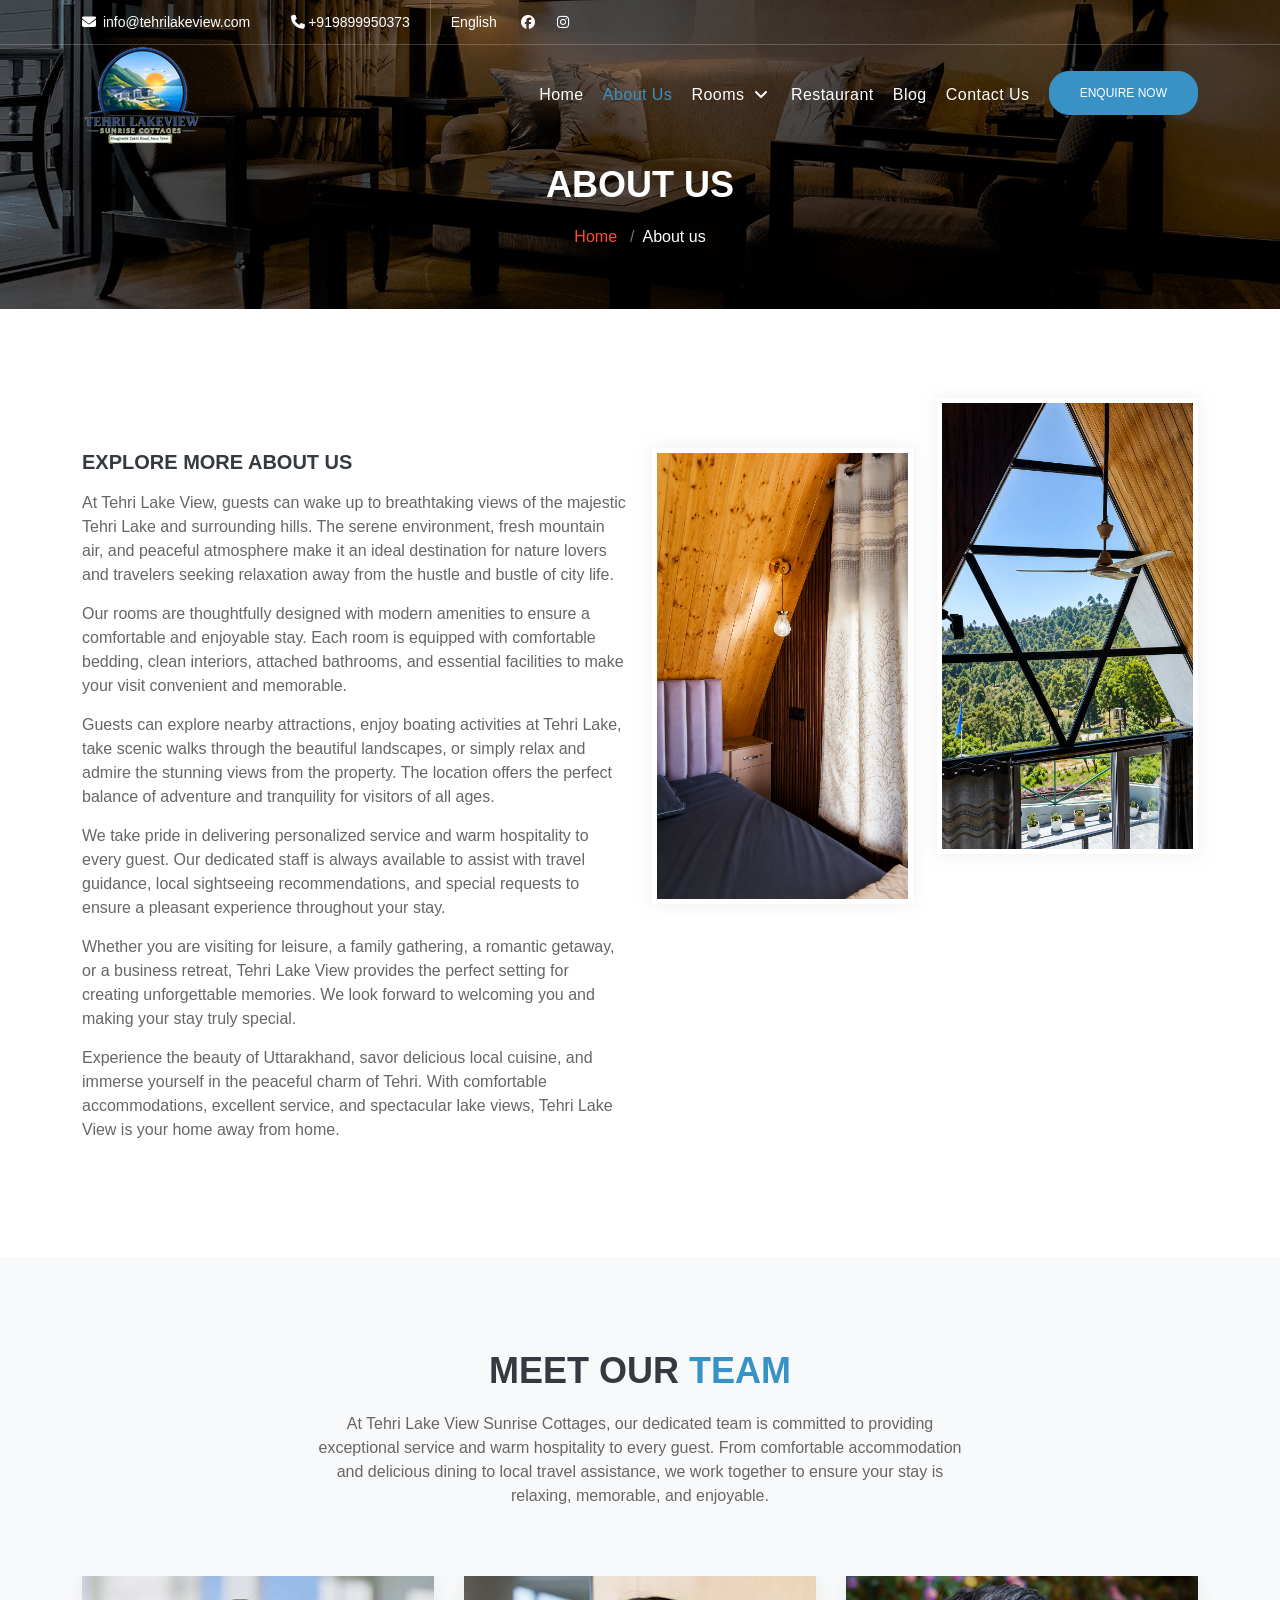
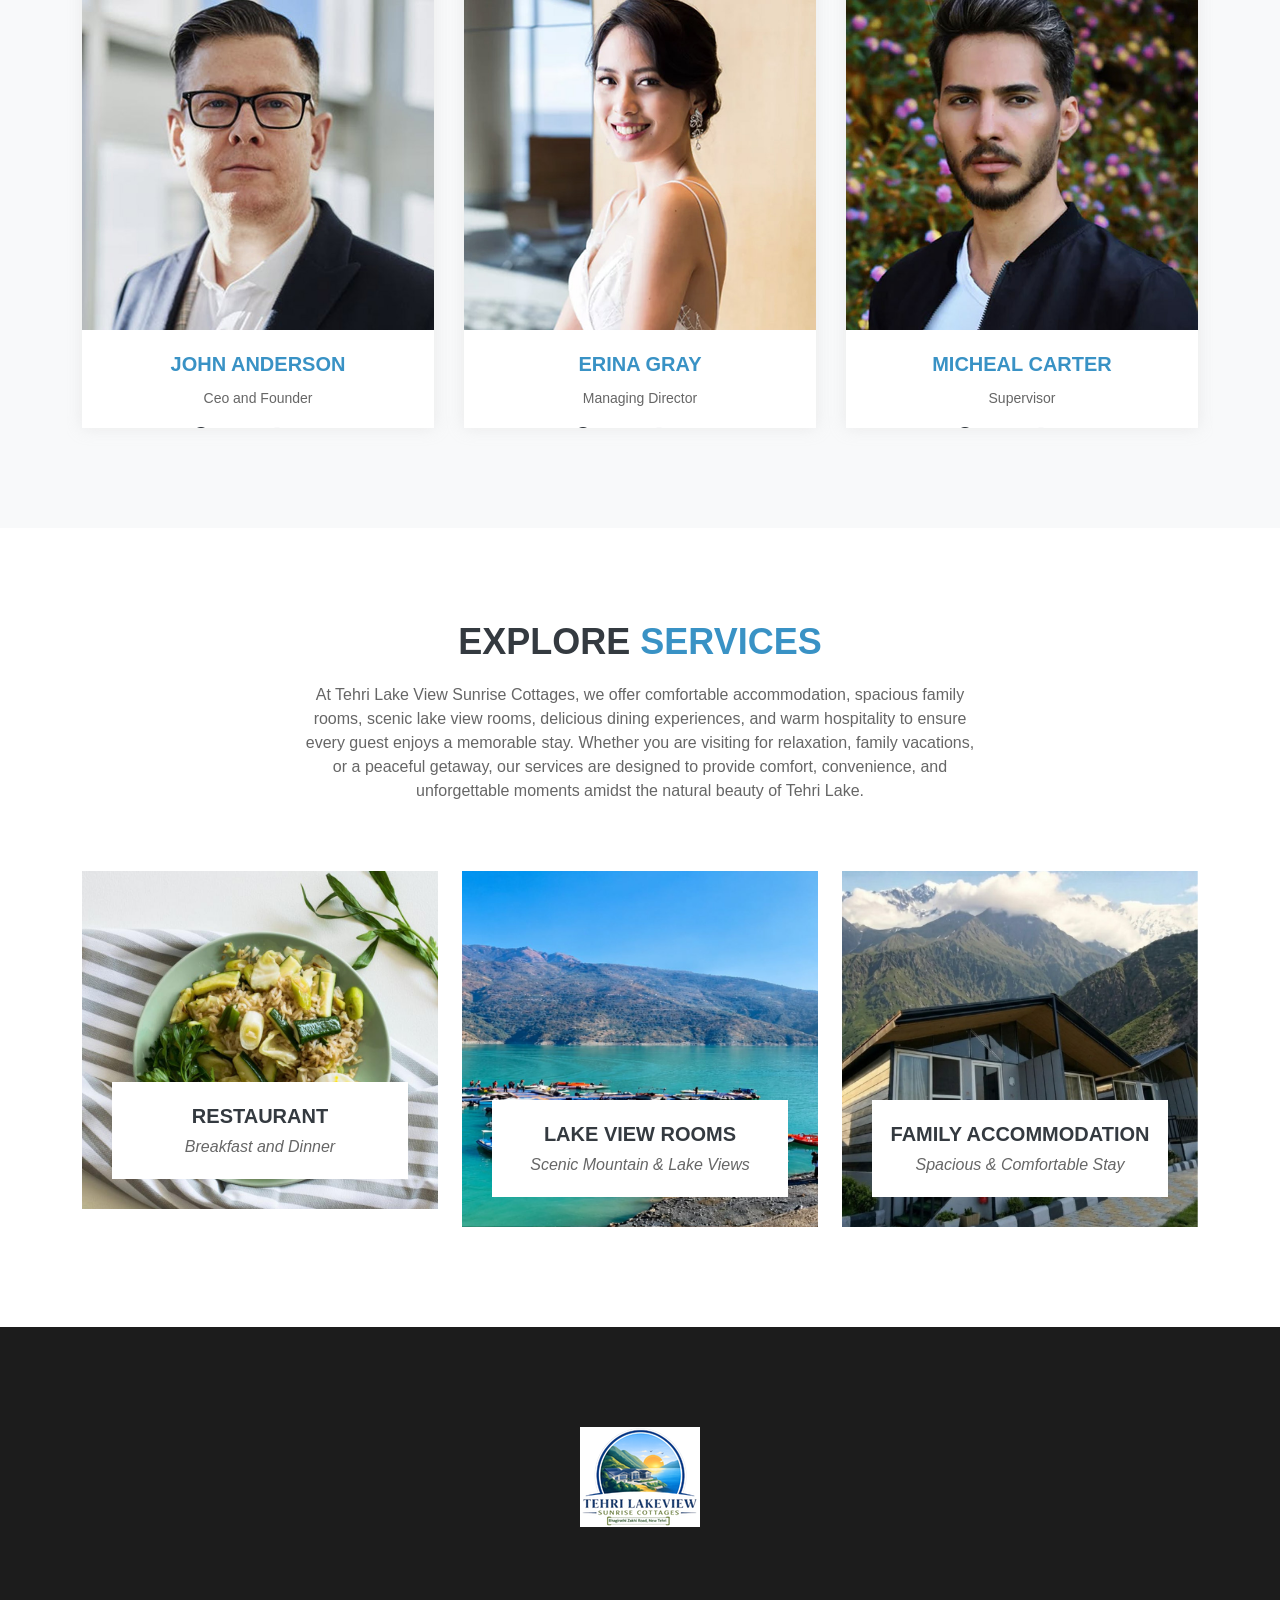
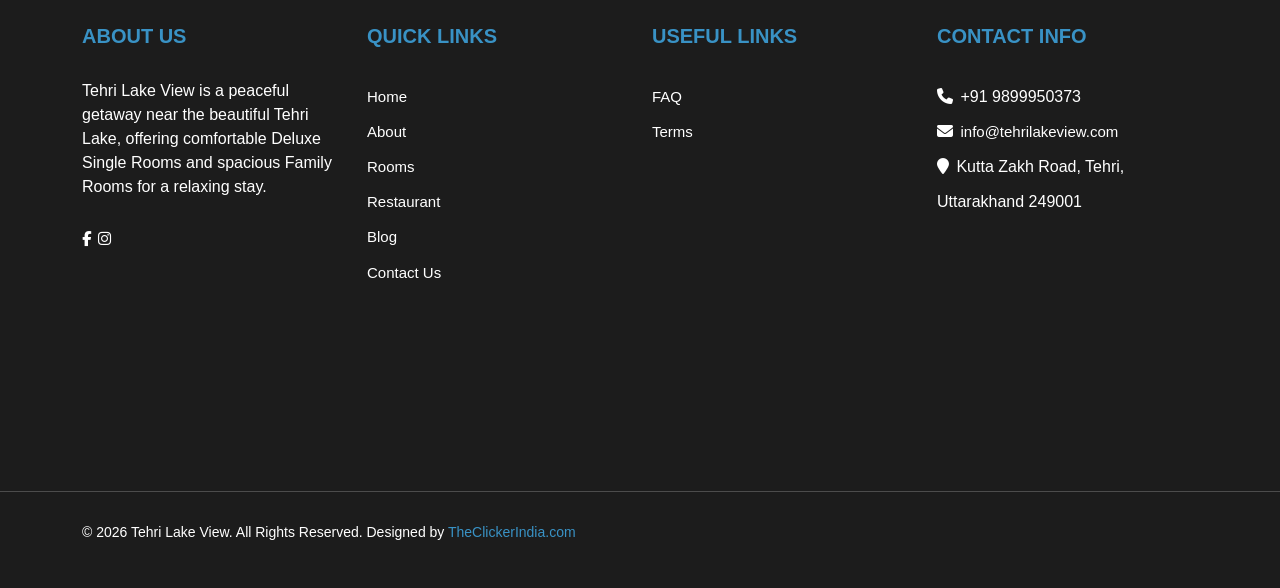
==== commit 09e39270: "second commit" ====
--- a/aboutus.html
+++ b/aboutus.html
@@ -40,12 +40,8 @@
                 <a href="#"><i class="fa fa-phone" aria-hidden="true"></i>+919899950373</a>
               </li>
               <li>
-                <select class="wide">
-                  
-                  <option>English</option>
-                 
-                </select>
-              </li>
+    <a href="#">English</a>
+</li>
             </ul>
           </div>
           <div class="links links-right pull-right">
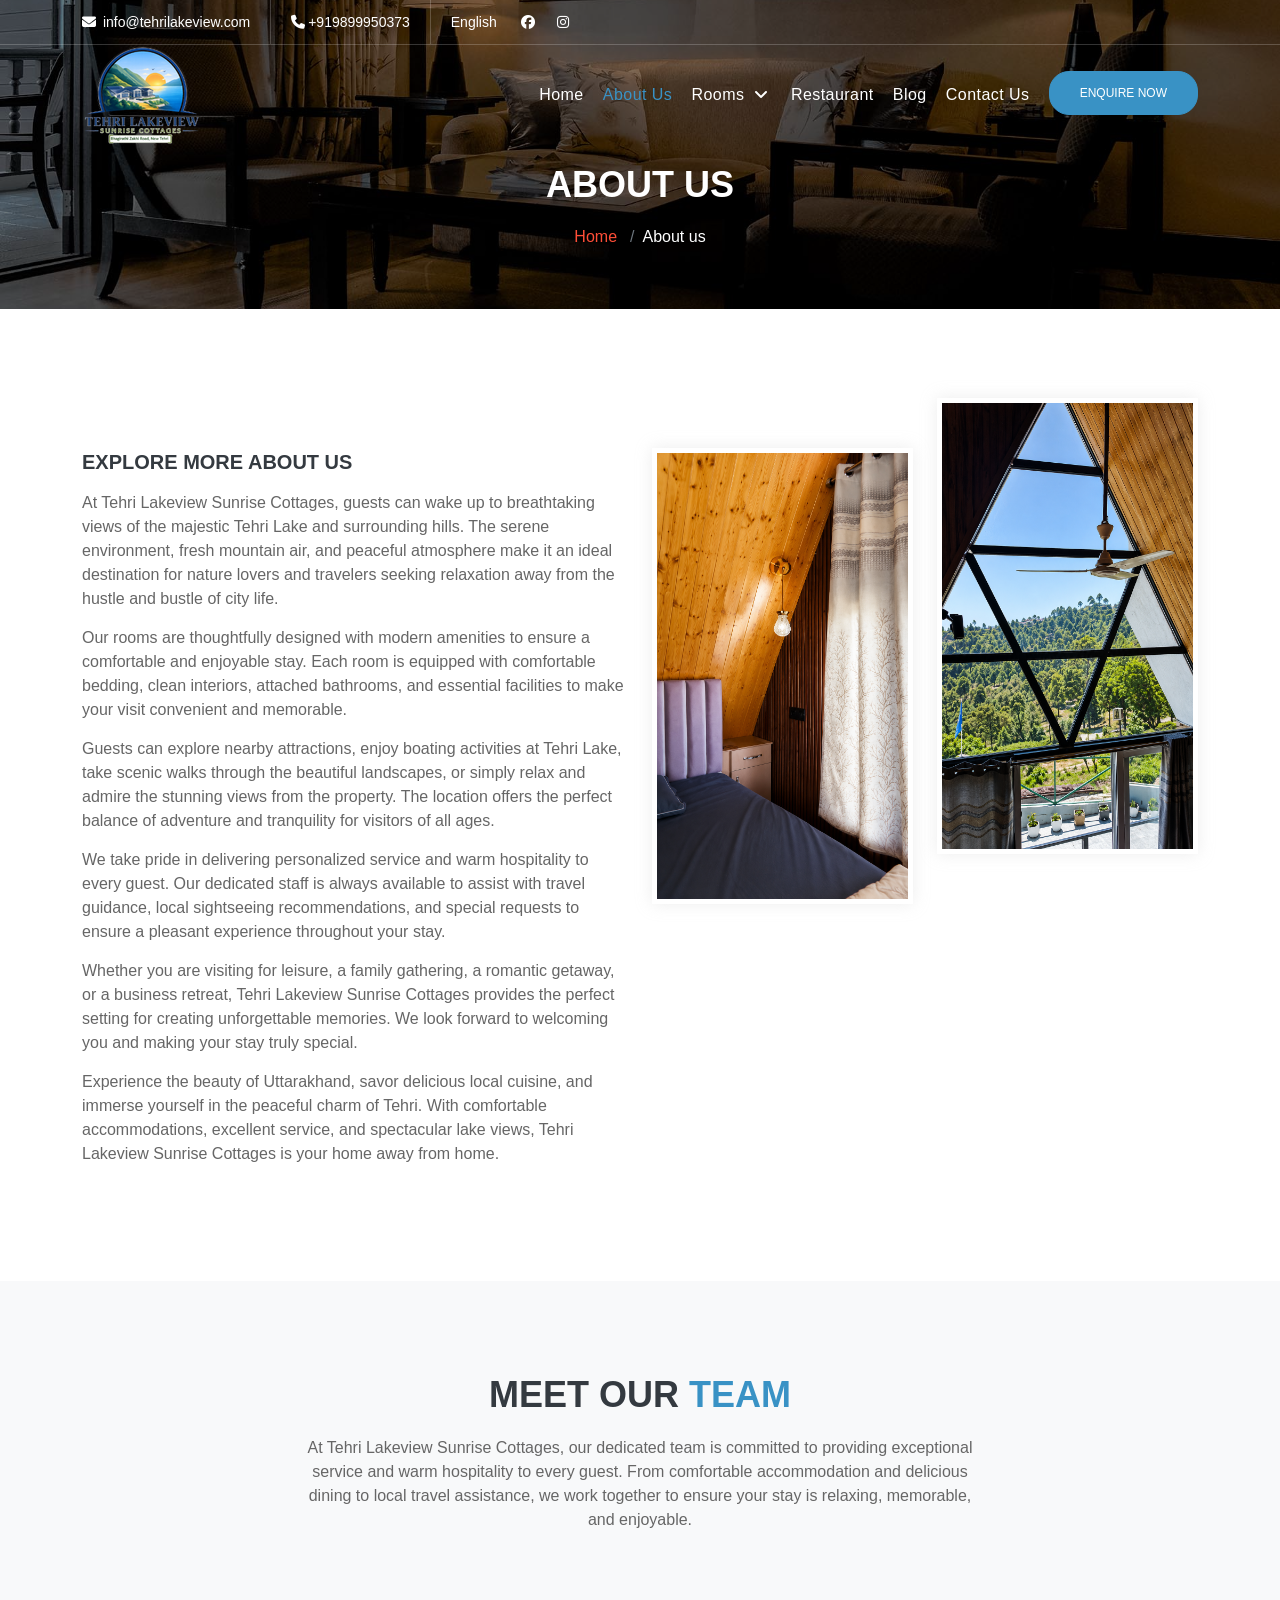
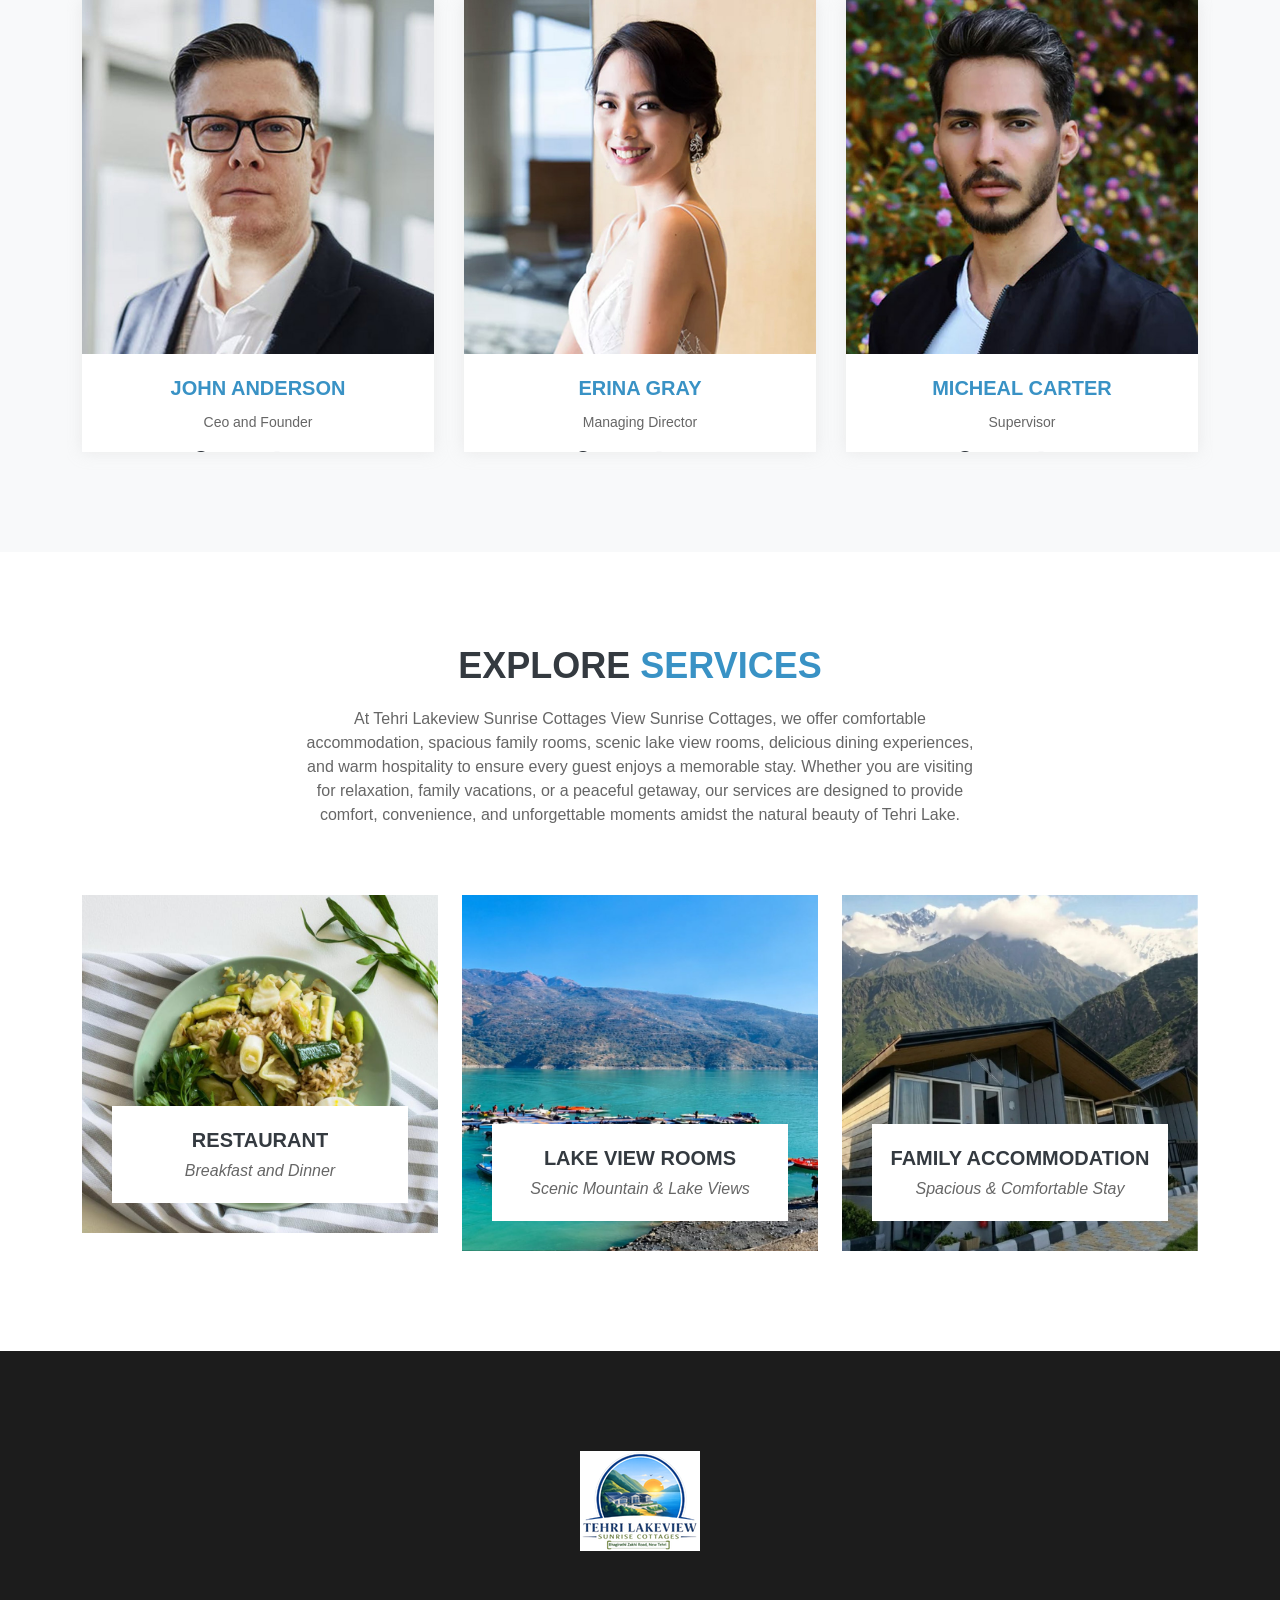
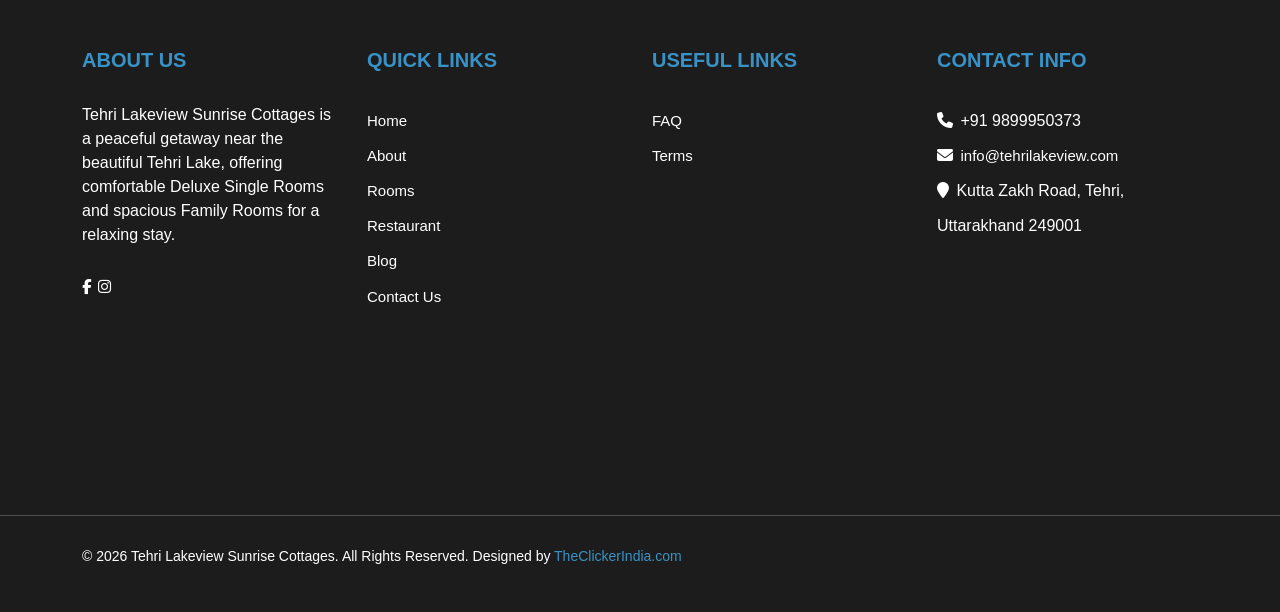
==== commit ff6a7bf2: "Tehri Lakeview Sunrise Cottages" ====
--- a/aboutus.html
+++ b/aboutus.html
@@ -173,7 +173,7 @@
             <div class="about-para mar-top-50">
               <h4>Explore more about us</h4>
               <p>
-At Tehri Lake View, guests can wake up to breathtaking views of the majestic Tehri Lake and surrounding hills. The serene environment, fresh mountain air, and peaceful atmosphere make it an ideal destination for nature lovers and travelers seeking relaxation away from the hustle and bustle of city life.
+At Tehri Lakeview Sunrise Cottages, guests can wake up to breathtaking views of the majestic Tehri Lake and surrounding hills. The serene environment, fresh mountain air, and peaceful atmosphere make it an ideal destination for nature lovers and travelers seeking relaxation away from the hustle and bustle of city life.
 </p>
 
 <p>
@@ -189,11 +189,11 @@
 </p>
 
 <p>
-Whether you are visiting for leisure, a family gathering, a romantic getaway, or a business retreat, Tehri Lake View provides the perfect setting for creating unforgettable memories. We look forward to welcoming you and making your stay truly special.
+Whether you are visiting for leisure, a family gathering, a romantic getaway, or a business retreat, Tehri Lakeview Sunrise Cottages provides the perfect setting for creating unforgettable memories. We look forward to welcoming you and making your stay truly special.
 </p>
 
 <p>
-Experience the beauty of Uttarakhand, savor delicious local cuisine, and immerse yourself in the peaceful charm of Tehri. With comfortable accommodations, excellent service, and spectacular lake views, Tehri Lake View is your home away from home.
+Experience the beauty of Uttarakhand, savor delicious local cuisine, and immerse yourself in the peaceful charm of Tehri. With comfortable accommodations, excellent service, and spectacular lake views, Tehri Lakeview Sunrise Cottages is your home away from home.
 </p>
               
             </div>
@@ -266,7 +266,7 @@
         <div class="section-title">
           <h2>MEET OUR <span>TEAM</span></h2>
         <p>
-        At Tehri Lake View Sunrise Cottages, our dedicated team is committed to
+        At Tehri Lakeview Sunrise Cottages, our dedicated team is committed to
         providing exceptional service and warm hospitality to every guest. From
         comfortable accommodation and delicious dining to local travel assistance,
         we work together to ensure your stay is relaxing, memorable, and enjoyable.
@@ -472,7 +472,7 @@
         <div class="section-title">
           <h2>Explore <span>Services</span></h2>
           <p>
-          At Tehri Lake View Sunrise Cottages, we offer comfortable accommodation,
+          At Tehri Lakeview Sunrise Cottages View Sunrise Cottages, we offer comfortable accommodation,
           spacious family rooms, scenic lake view rooms, delicious dining experiences,
           and warm hospitality to ensure every guest enjoys a memorable stay. Whether
           you are visiting for relaxation, family vacations, or a peaceful getaway,
@@ -533,7 +533,7 @@
               <div class="col-lg-3 col-md-6 mar-bottom-30">
                 <div class="footer-about">
                   <h4>About Us</h4>
-                  <p>Tehri Lake View is a peaceful getaway near the beautiful Tehri Lake, offering comfortable Deluxe Single Rooms and spacious Family Rooms for a relaxing stay.</p>
+                  <p>Tehri Lakeview Sunrise Cottages is a peaceful getaway near the beautiful Tehri Lake, offering comfortable Deluxe Single Rooms and spacious Family Rooms for a relaxing stay.</p>
                    <div class="footer-social">
     <a href="#"><i class="fab fa-facebook-f center1"></i></a>
     <a href="https://www.instagram.com/tehrilakeviewsunrisecottages/reels/"><i class="fab fa-instagram center1" ></i></a>
@@ -615,7 +615,7 @@
             <div class="col-lg-12 mar-bottom-10">
               <div class="copyright-content">
                 <p>
-  © 2026 Tehri Lake View. All Rights Reserved. 
+  © 2026 Tehri Lakeview Sunrise Cottages. All Rights Reserved. 
   Designed by <a href="https://theclickerindia.com" target="_blank">
     TheClickerIndia.com
   </a>
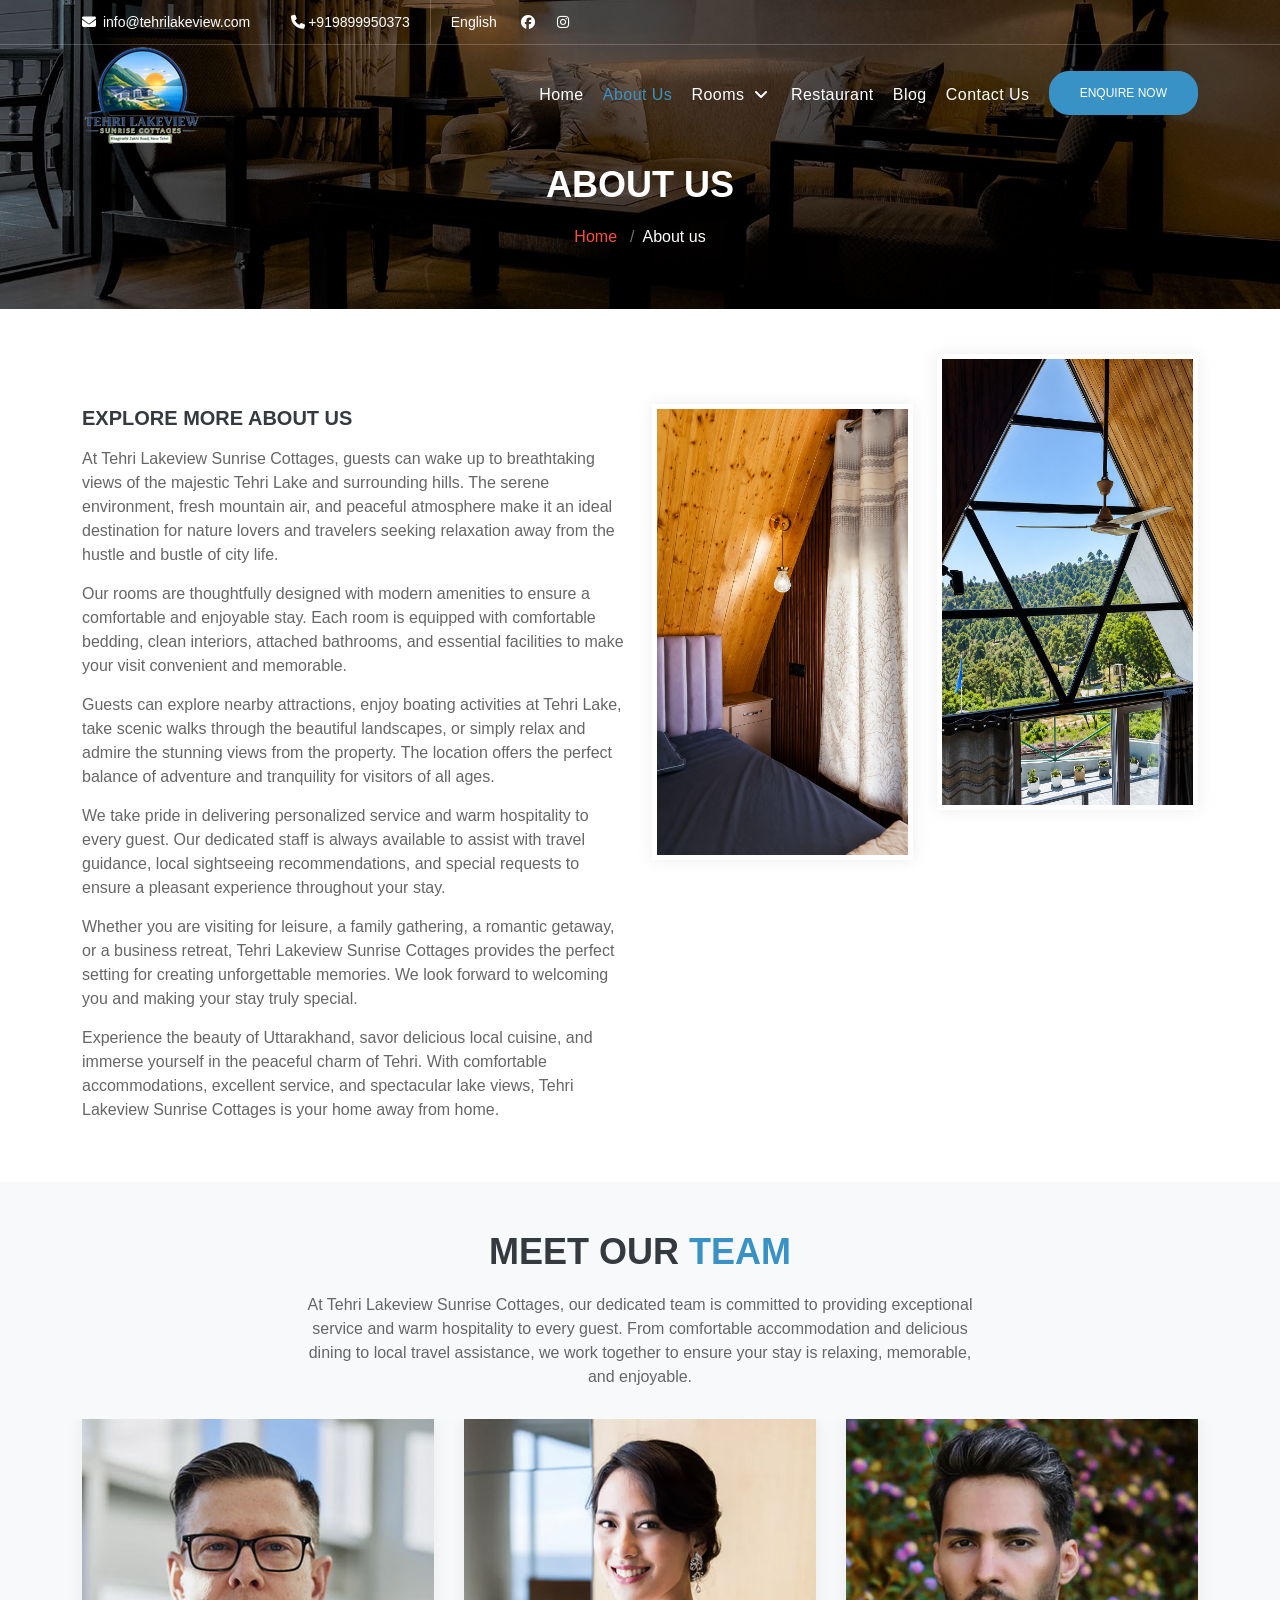
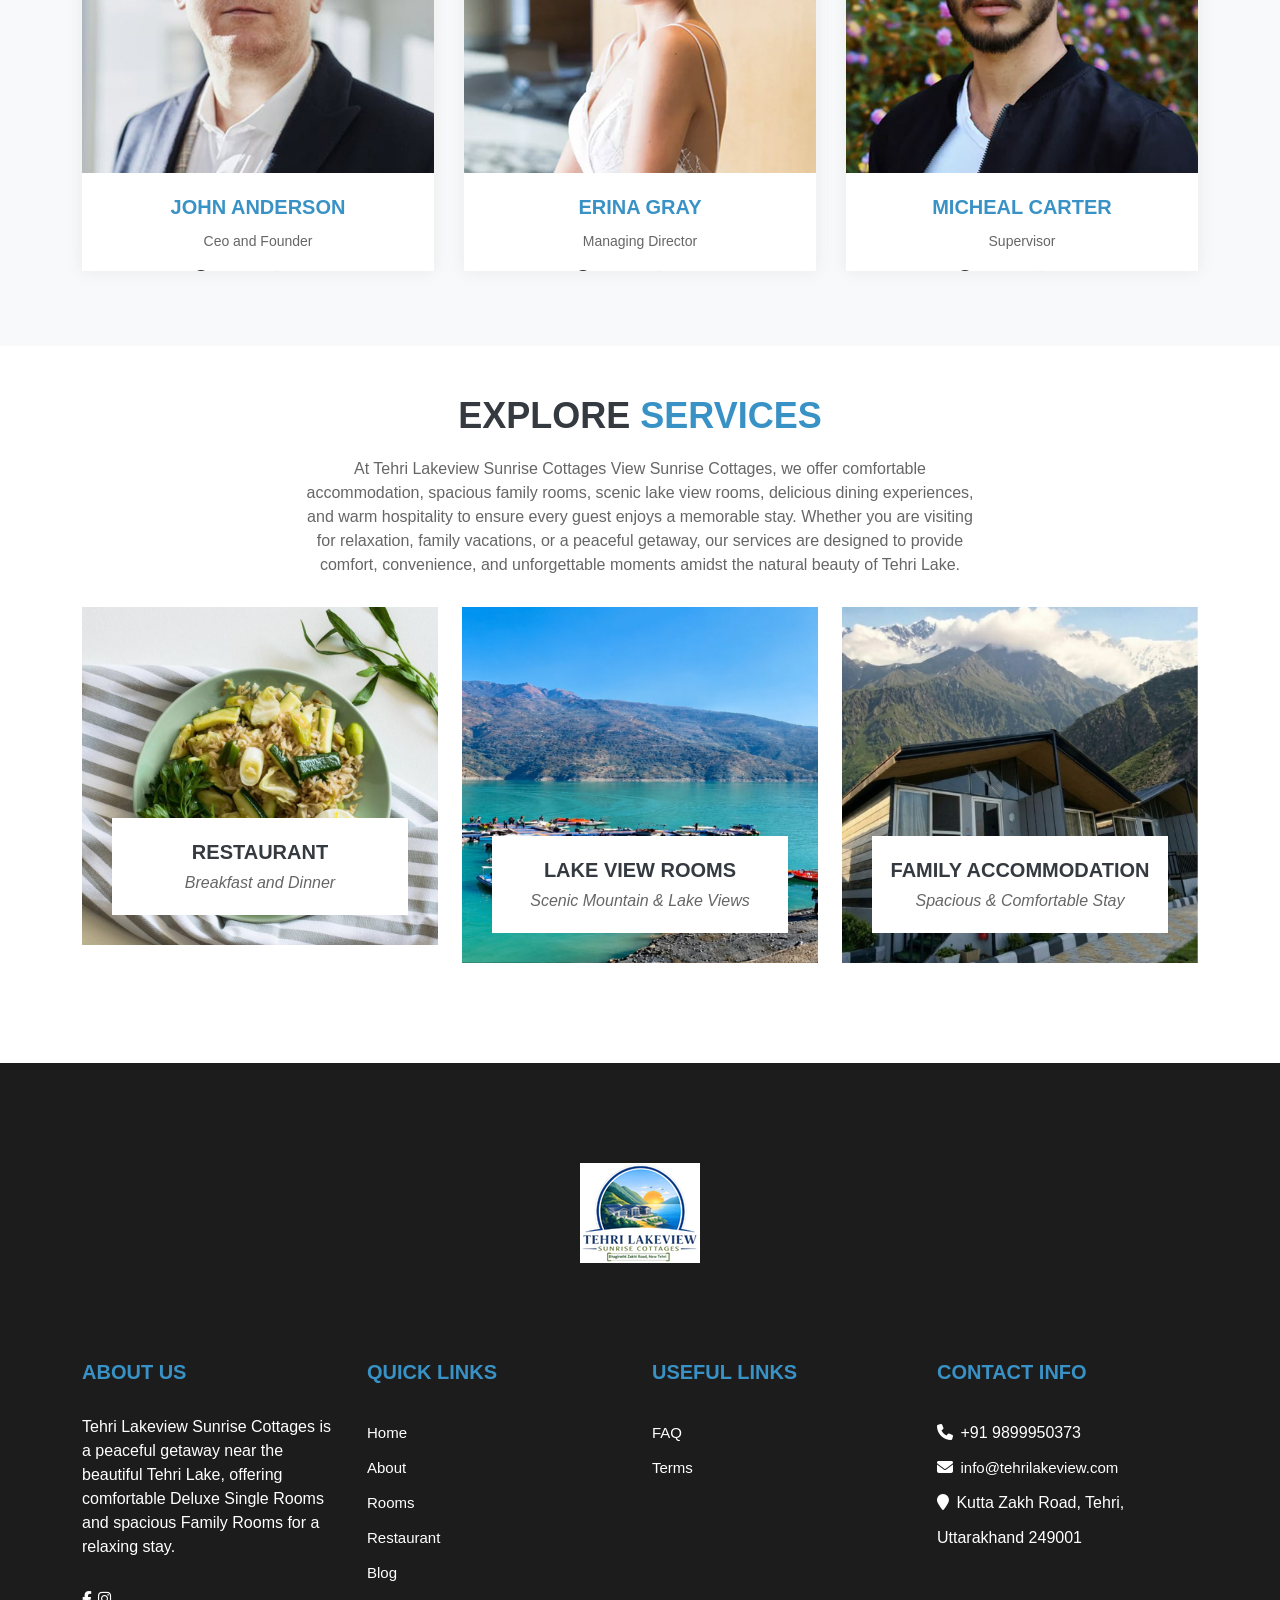
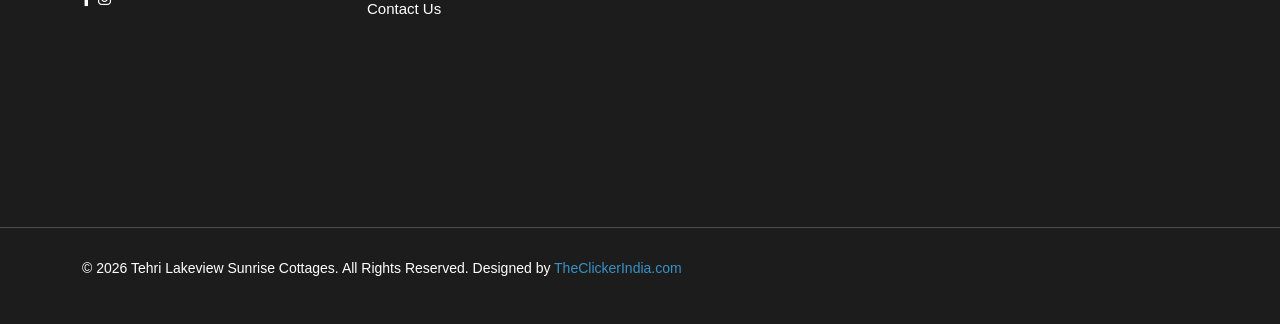
==== commit 4b5c5d25: "Demo" ====
--- a/aboutus.html
+++ b/aboutus.html
@@ -1,4 +1,4 @@
-﻿<!DOCTYPE html>
+<!DOCTYPE html>
 
 <html xmlns="http://www.w3.org/1999/xhtml" lang="zxx">
   <head>
@@ -19,6 +19,21 @@
     <!--Font Awesome-->
    <link rel="stylesheet"
 href="https://cdnjs.cloudflare.com/ajax/libs/font-awesome/6.5.2/css/all.min.css">
+    <style>
+      /* Set vertical spacing to ~45px to eliminate excessive empty gaps */
+      section {
+        padding: 45px 0 !important;
+      }
+      /* Exclude breadcrumb from global padding */
+      section.breadcrumb-outer {
+        padding: 160px 0 60px !important;
+      }
+      
+      /* Reduced spacing below titles */
+      .section-title {
+        margin-bottom: 30px !important;
+      }
+    </style>
   </head>
   <body>
     <!-- Preloader -->
@@ -537,11 +552,8 @@
                    <div class="footer-social">
     <a href="#"><i class="fab fa-facebook-f center1"></i></a>
     <a href="https://www.instagram.com/tehrilakeviewsunrisecottages/reels/"><i class="fab fa-instagram center1" ></i></a>
-    <!-- <a href="#"><i class="fab fa-twitter center1"></i></a>
-    <a href="#"><i class="fab fa-youtube center1"></i></a> -->
   </div>
                 </div>
-                
               </div>
               <div class="col-lg-3 col-md-6 mar-bottom-30">
                 <div class="quick-links">
@@ -552,7 +564,6 @@
                     <li><a href="room.html">Rooms</a></li>
                     <li><a href="restaurant-menu.html">Restaurant</a></li>
                     <li><a href="blog-full.html">Blog</a></li>
-                    
                     <li><a href="contact.html">Contact Us</a></li>
                   </ul>
                 </div>
@@ -563,48 +574,41 @@
                   <ul>
                     <li><a href="faq.html"> FAQ</a></li>
                     <li><a href="terms.html"> Terms </a></li>
-                    <!-- <li><a href="#">Connecting Rooms</a></li>
-                    <li><a href="#">Murphy Rooms</a></li> -->
                   </ul>
                 </div>
               </div>
-            <div class="col-lg-3 col-md-6 mar-bottom-30">
-    <div class="footer-contact">
-        <h4>Contact info</h4>
-
-        <ul>
-            <li>
-                <i class="fa fa-phone"></i>
-                +91 9899950373
-            </li>
-
-            <li>
-                <i class="fa fa-envelope"></i>
-                <a href="mailto:info@tehrilakeview.com">
-                    info@tehrilakeview.com
-                </a>
-            </li>
-
-            <li>
-                <i class="fa fa-map-marker"></i>
-                Kutta Zakh Road, Tehri, Uttarakhand 249001
-            </li>
-        </ul>
-
-        <!-- Google Map -->
-        <div class="footer-map" style="margin-top:15px;">
-            <iframe
-                src="https://www.google.com/maps/embed?pb=!1m17!1m12!1m3!1d27530.631378070313!2d78.42858783476562!3d30.398408399999997!2m3!1f0!2f0!3f0!3m2!1i1024!2i768!4f13.1!3m2!1m1!2zMzDCsDIzJzU0LjMiTiA3OMKwMjYnNTcuMSJF!5e0!3m2!1sen!2sin!4v1778920720567!5m2!1sen!2sin"
-                width="100%"
-                height="200"
-                style="border:0; border-radius:10px;"
-                allowfullscreen=""
-                loading="lazy">
-            </iframe>
-        </div>
-
-    </div>
-</div>
+              <div class="col-lg-3 col-md-6 mar-bottom-30">
+                <div class="footer-contact">
+                  <h4>Contact info</h4>
+                  <ul>
+                    <li>
+                      <i class="fa fa-phone"></i>
+                      +91 9899950373
+                    </li>
+                    <li>
+                      <i class="fa fa-envelope"></i>
+                      <a href="mailto:info@tehrilakeview.com">
+                        info@tehrilakeview.com
+                      </a>
+                    </li>
+                    <li>
+                      <i class="fa fa-map-marker"></i>
+                      Kutta Zakh Road, Tehri, Uttarakhand 249001
+                    </li>
+                  </ul>
+                  <!-- Google Map -->
+                  <div class="footer-map" style="margin-top:15px;">
+                    <iframe
+                      src="https://www.google.com/maps/embed?pb=!1m17!1m12!1m3!1d27530.631378070313!2d78.42858783476562!3d30.398408399999997!2m3!1f0!2f0!3f0!3m2!1i1024!2i768!4f13.1!3m2!1m1!2zMzDCsDIzJzU0LjMiTiA3OMKwMjYnNTcuMSJF!5e0!3m2!1sen!2sin!4v1778920720567!5m2!1sen!2sin"
+                      width="100%"
+                      height="200"
+                      style="border:0; border-radius:10px;"
+                      allowfullscreen=""
+                      loading="lazy">
+                    </iframe>
+                  </div>
+                </div>
+              </div>
             </div>
           </div>
         </div>
@@ -615,44 +619,10 @@
             <div class="col-lg-12 mar-bottom-10">
               <div class="copyright-content">
                 <p>
-  © 2026 Tehri Lakeview Sunrise Cottages. All Rights Reserved. 
-  Designed by <a href="https://theclickerindia.com" target="_blank">
-    TheClickerIndia.com
-  </a>
-</p>
-               <!--  <ul>
-                  <li>
-                    <a href="#"><i class="fab fa-facebook" aria-hidden="true"></i></a>
-                  </li>
-                  <li>
-                    <a href="#"><i class="fab fa-twitter" aria-hidden="true"></i></a>
-                  </li>
-                  <li>
-                    <a href="#"><i class="fab fa-instagram" aria-hidden="true"></i></a>
-                  </li>
-                  <li>
-                    <a href="#"><i class="fab fa-google-plus" aria-hidden="true"></i></a>
-                  </li>
-                </ul> -->
-              </div>
-            </div>
-           <!--  <div class="col-lg-4 mar-bottom-10">
-              <div class="tripadvisor-logo text-center">
-                <img src="images/tripadvisor.png" alt="image">
-              </div>
-            </div>
-            <div class="col-lg-4 mar-bottom-10">
-              <div class="copyright-links mar-bottom-20">
-                <ul>
-                  <li><a href="#">Accomodations</a></li>
-                  <li><a href="#">Book Now</a></li>
-                  <li><a href="#">Terms and Conditions</a></li>
-                </ul>
-              </div>
-              <div class="playstore-links">
-                <img src="images/icons/appstore.png" alt="image" class="mar-right-10">
-                <img src="images/icons/googleplay.png" alt="image">
-              </div> -->
+                  © 2026 Tehri Lakeview Sunrise Cottages. All Rights Reserved. 
+                  Designed by <a href="https://theclickerindia.com" target="_blank">TheClickerIndia.com</a>
+                </p>
+              </div>
             </div>
           </div>
         </div>
